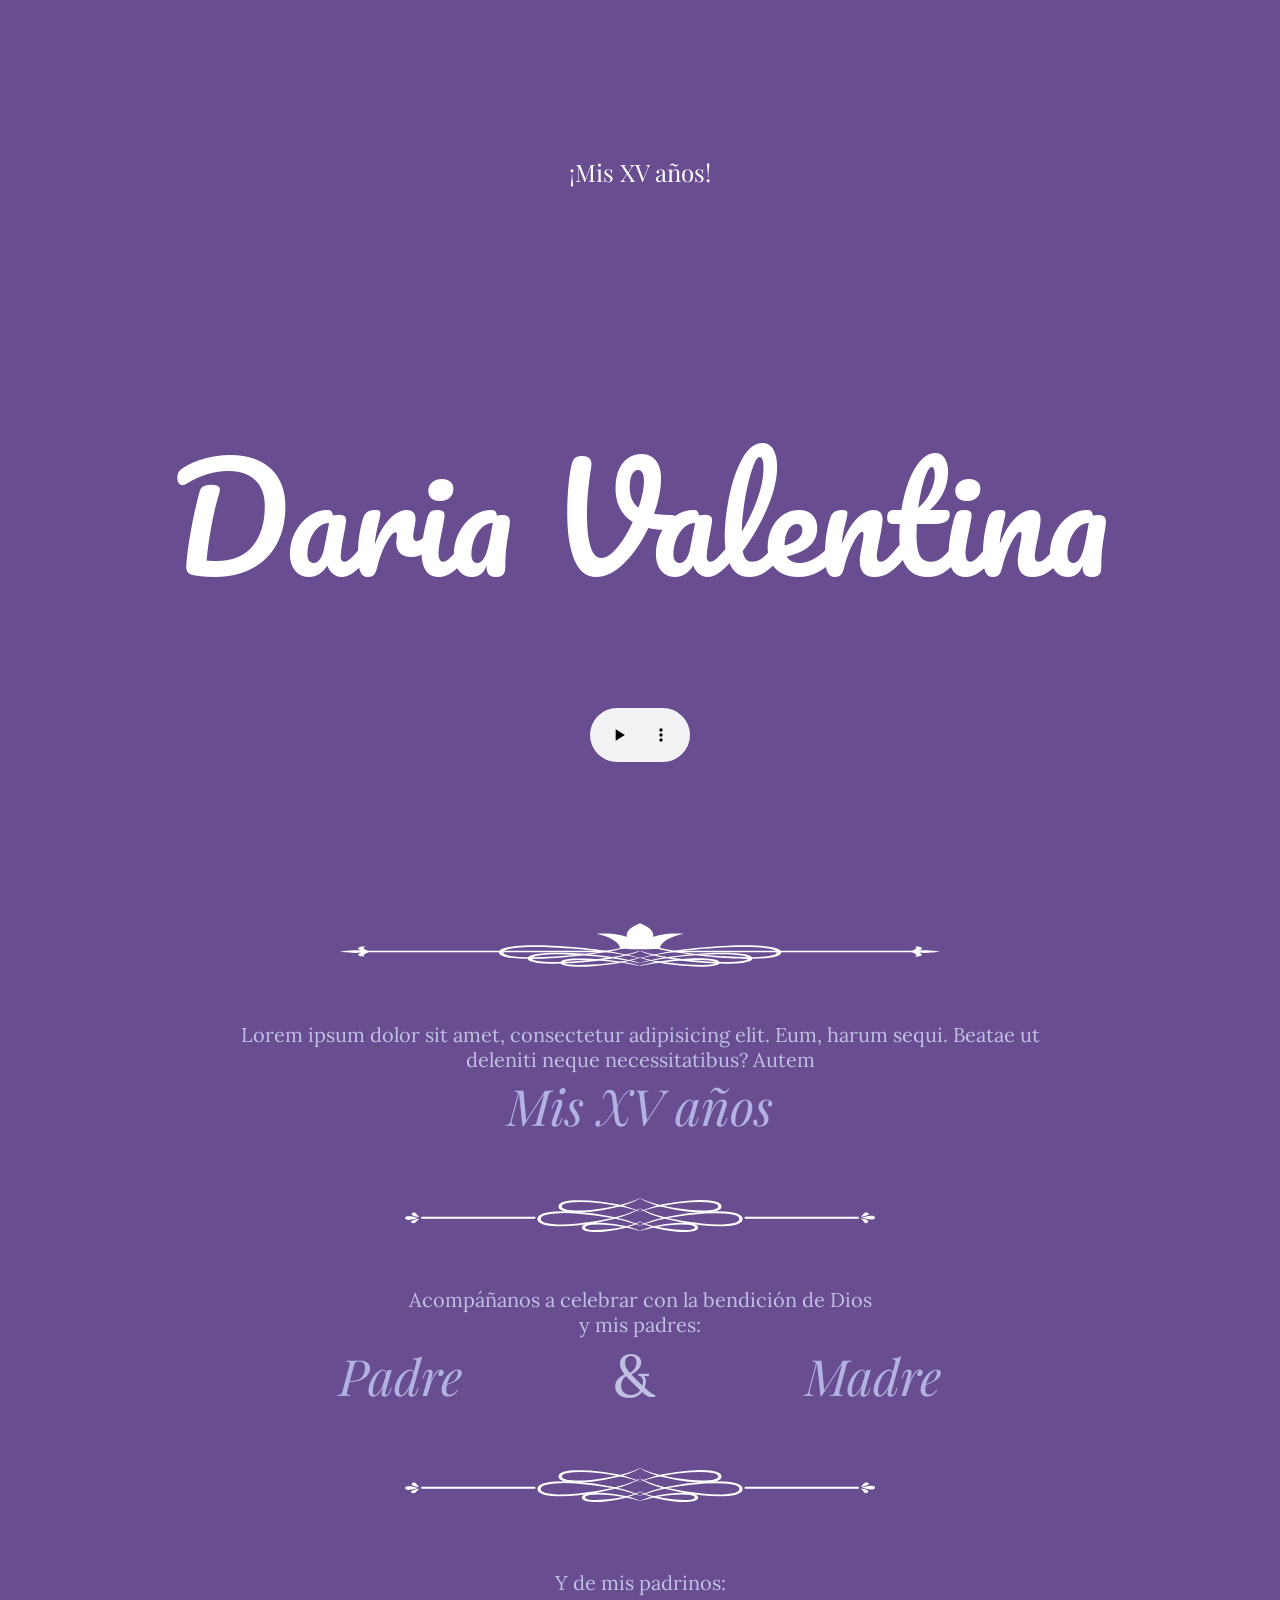
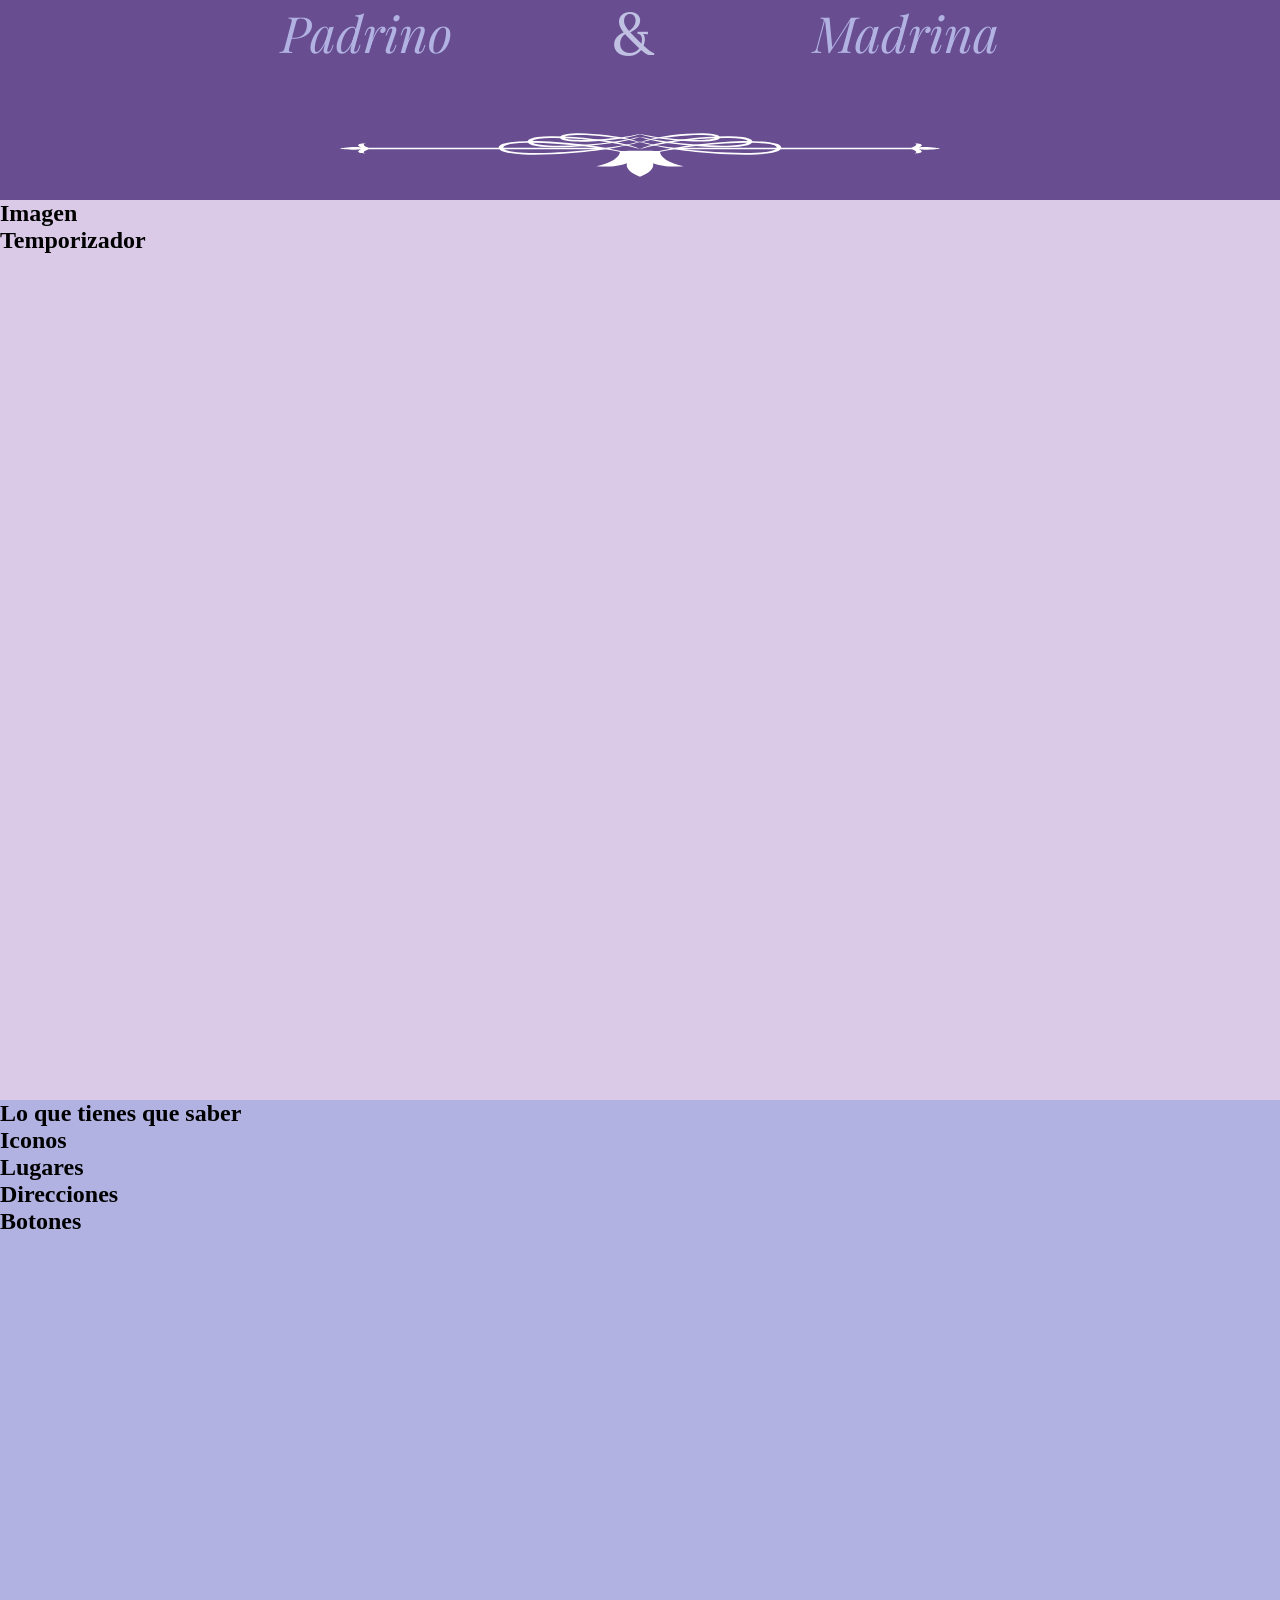
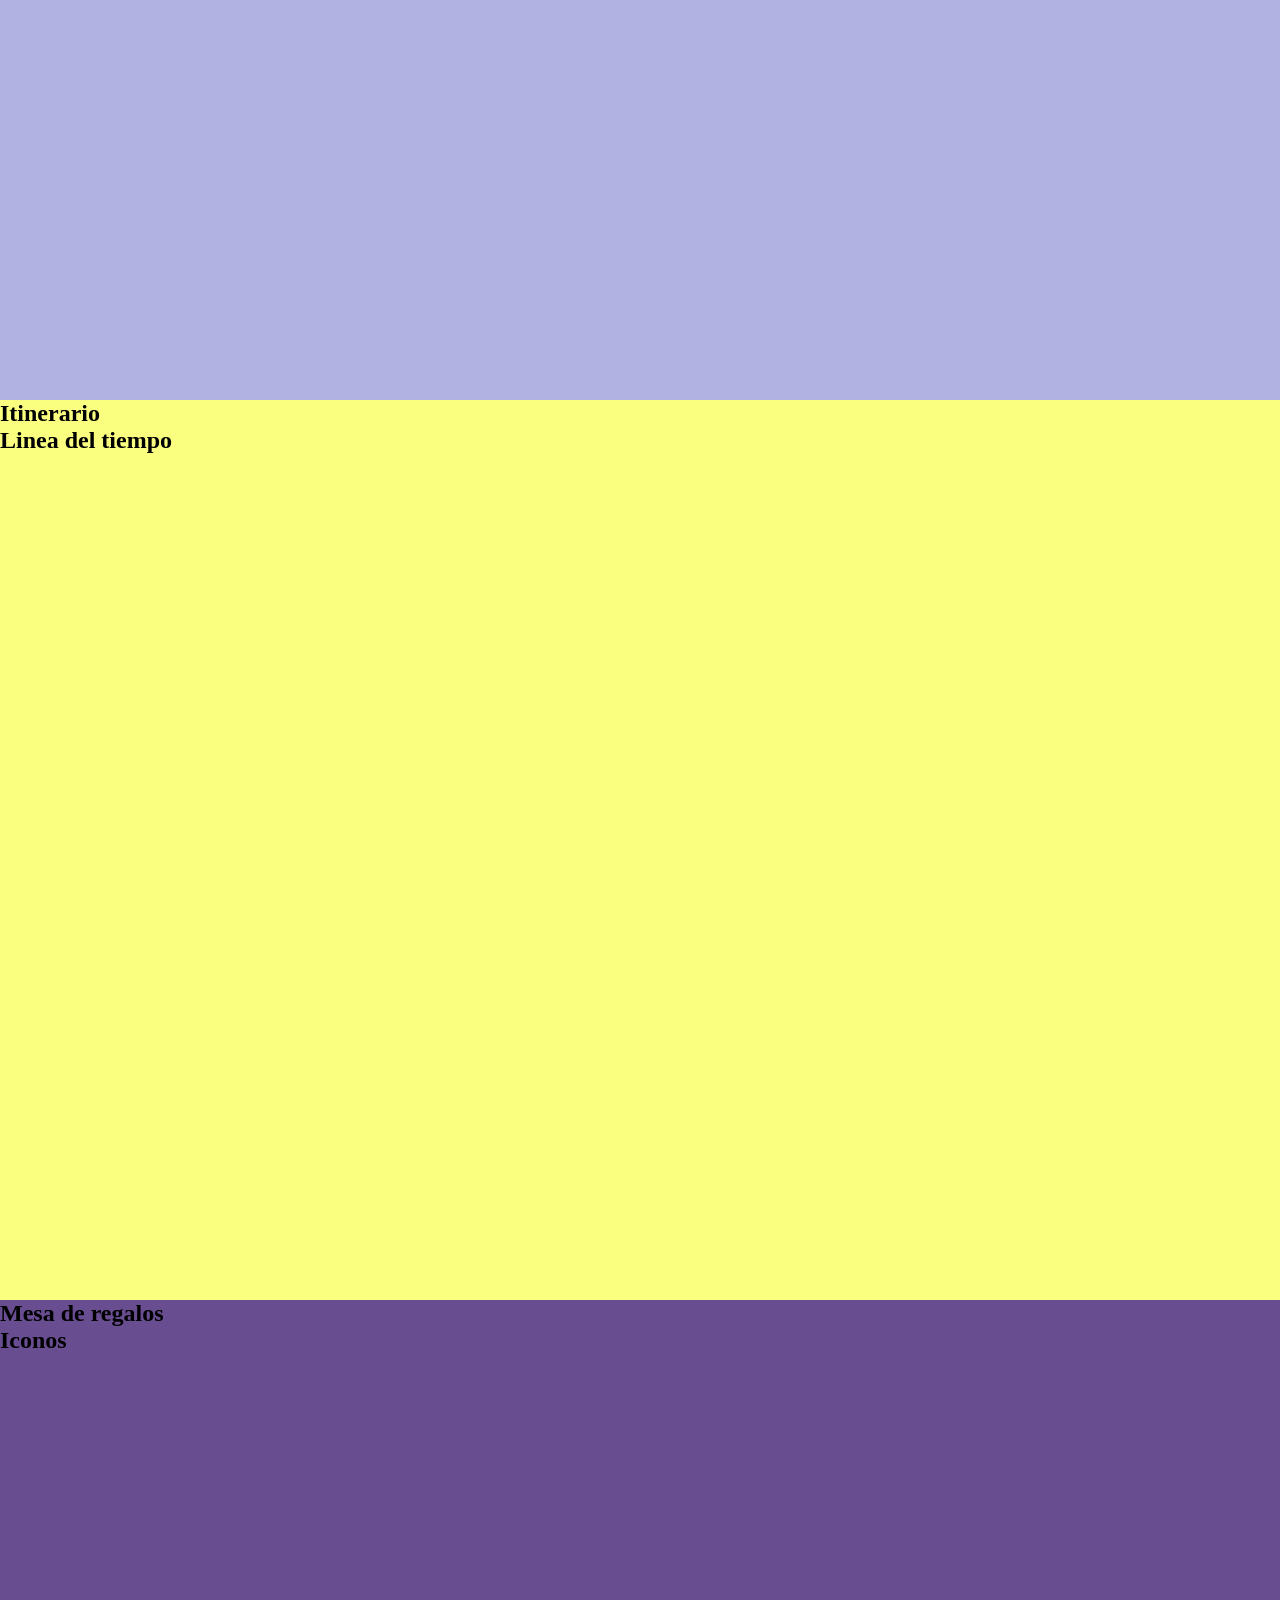
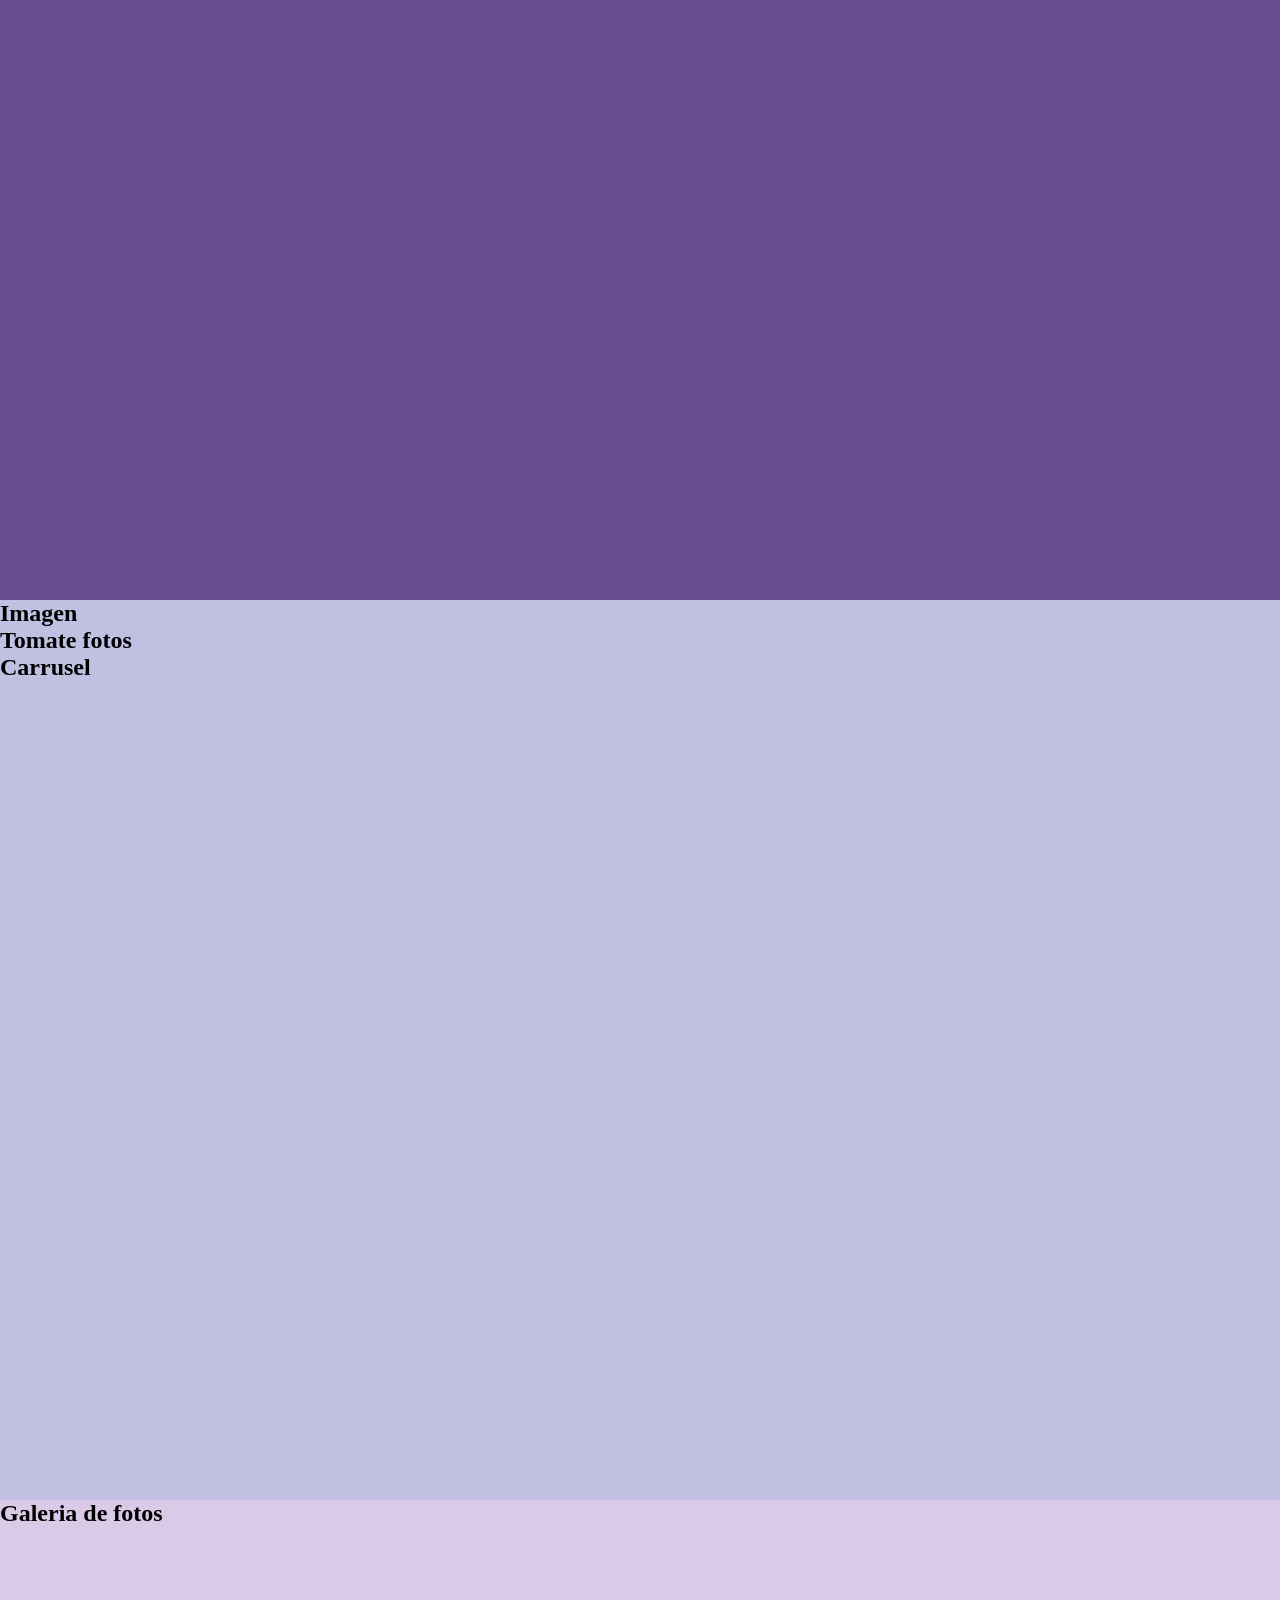
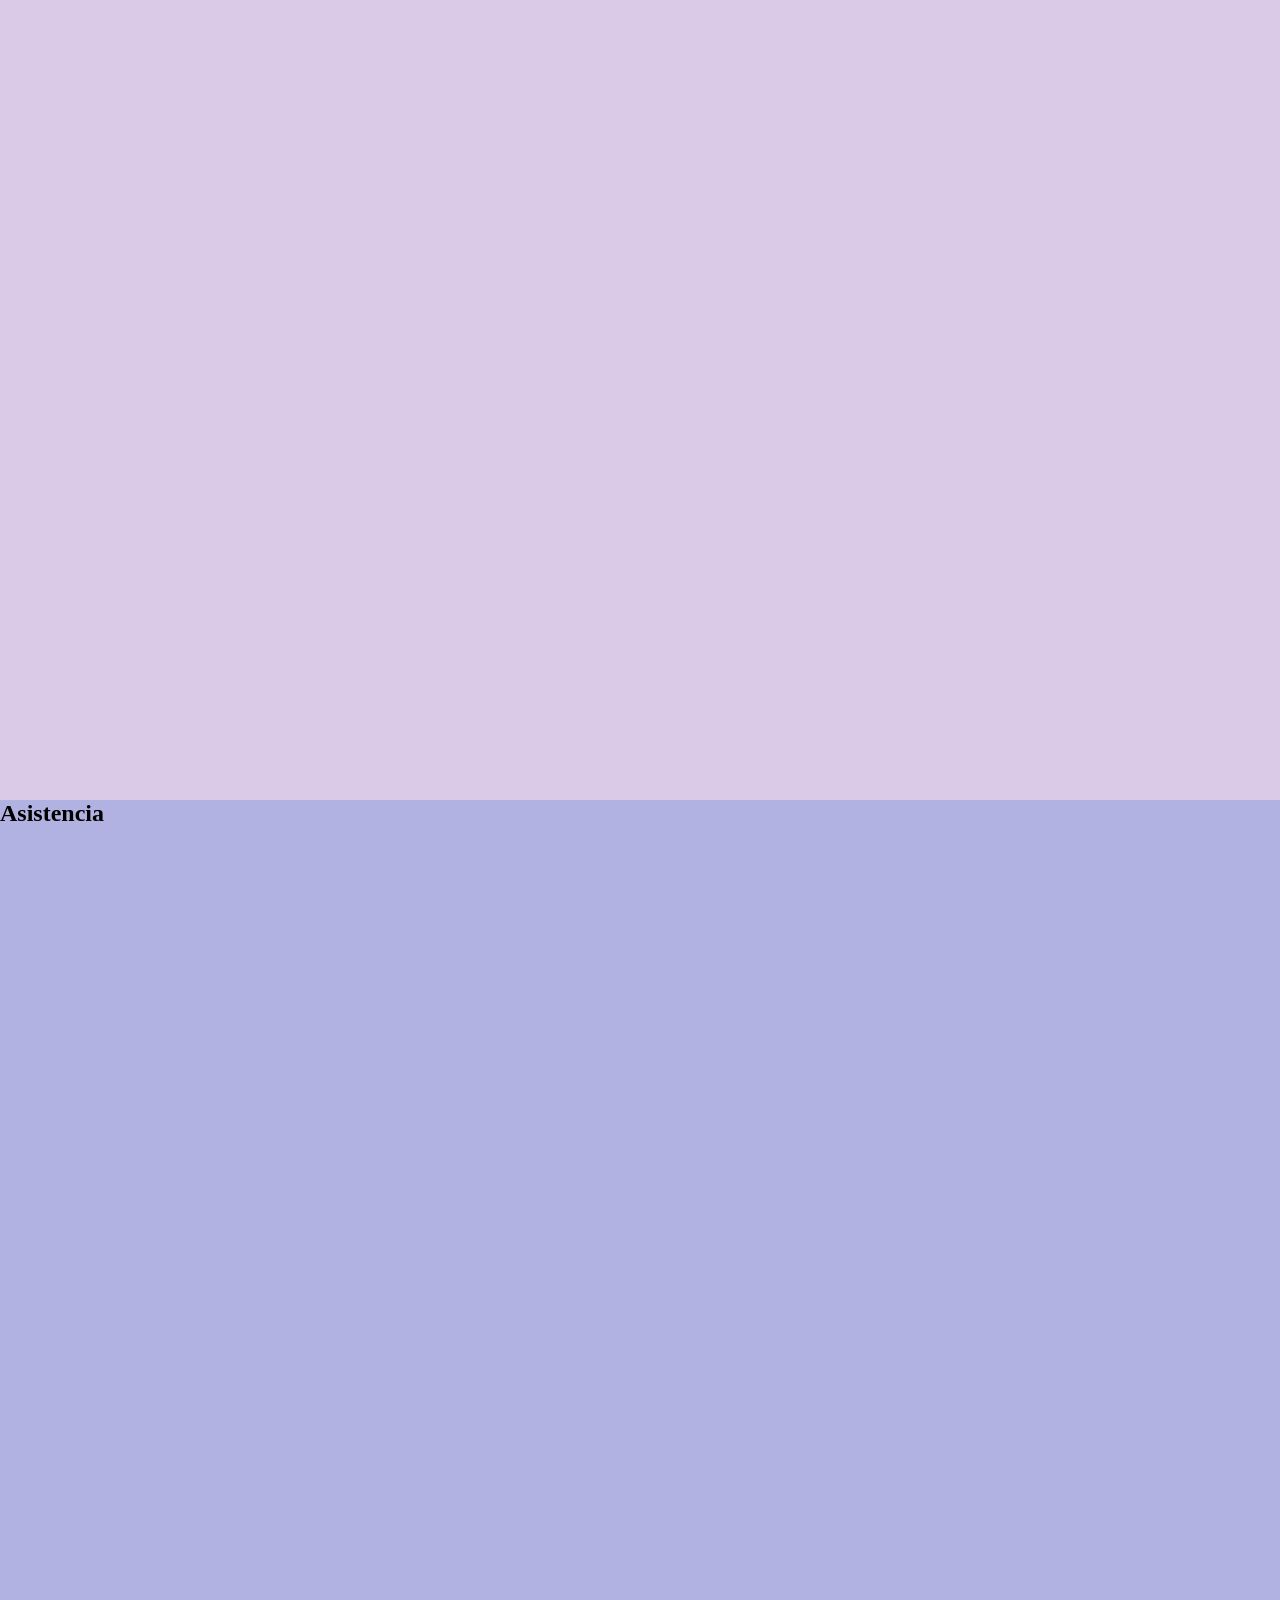
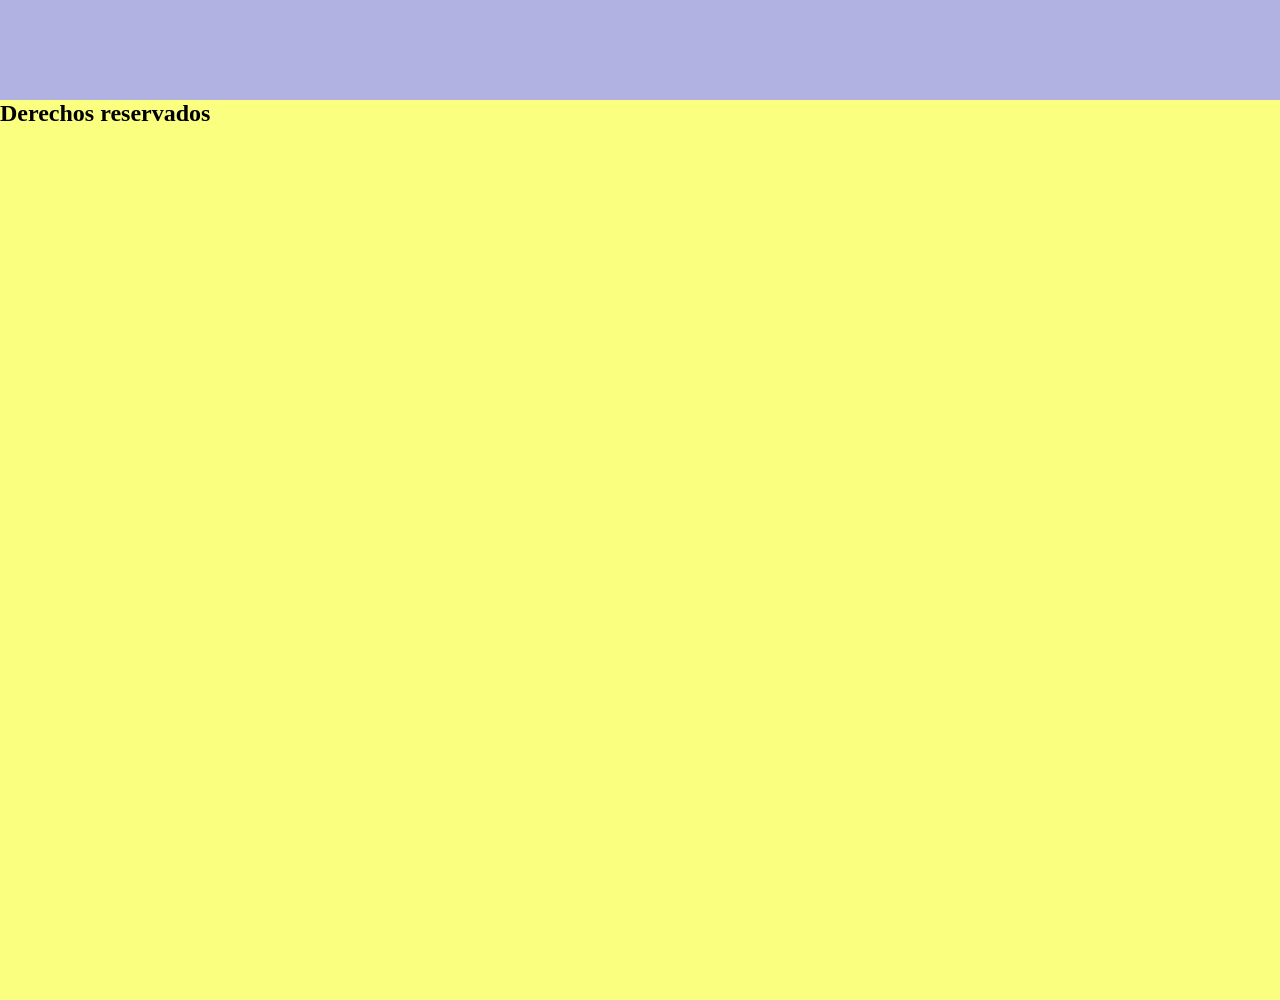
==== index.html @ 8f8a5f33 "Realizacion de section 2(informacion)" ====
<!DOCTYPE html>
<html lang="es">

<head>
    <meta charset="UTF-8" />
    <meta name="viewport" content="width=device-width, initial-scale=1.0" />
    <title>Invitacion</title>
    <link rel="stylesheet" href="css/style.css" />
    
    <script src="scripts/script.js"></script>
</head>

<body>
    <div class="sections-container">
        <section id="carrusel">
            <div class="carrusel position"></div>
            <div class="carrusel-header">
                <h1>¡Mis XV años!</h1>
            </div>
            <div class="carrusel-title">
                <h1>Daria Valentina</h1>
            </div>
            <div class="audio-container">
                <audio autoplay controls id="audio">
                    <source src="resources/i-aint-worried.mp3" type="audio/mpeg" />
                    Your browser does not support the audio element.
                </audio>
            </div>
        </section>
        <section id="info">
            <div class="info-container">
                <div class="vineta-sup">
                    <img src="img/vineta-1.svg" alt="">
                </div>
                <div class="info-header">
                    <div>
                        <p id="info-header-1">Lorem ipsum dolor sit amet, consectetur adipisicing elit. Eum, harum sequi. Beatae ut deleniti neque necessitatibus? Autem </p>
                    </div>
                    <div>
                        <p id="info-header-2">Mis XV años</p>
                    </div>
                </div>
                <div class="vineta-div">
                    <img src="img/vineta-2.svg" alt="">
                </div>
                <div class="info-padres">
                    <div>
                        <p id="info-padres-1">Acompáñanos a celebrar con la bendición de Dios y mis padres:</p>
                    </div>
                    <div class="info-familiares">
                        <div>
                            <p id="info-familiares-1">Padre</p>
                        </div>
                        <div>
                            <p id="info-familiares-2">&</p>
                        </div>
                        <div>
                            <p id="info-familiares-3">Madre</p>
                        </div>
                    </div>
                </div>
                <div class="vineta-div">
                    <img src="img/vineta-2.svg" alt="">
                </div>
                <div class="info-padrinos">
                    <div>
                        <p id="info-padrinos-1">Y de mis padrinos:</p>
                    </div>
                    <div class="info-familiares">
                        <div>
                            <p id="info-familiares-4">Padrino</p>
                        </div>
                        <div>
                            <p id="info-familiares-5">&</p>
                        </div>
                        <div>
                            <p id="info-familiares-6">Madrina</p>
                        </div>
                    </div>
                </div>
                <div class="vineta-inf">
                    <img src="img/vineta-1.svg" alt="">
                </div>
            </div>
        </section>
        <section id="crono">
            <div>
                <h1>Imagen</h1>
            </div>
            <div>
                <h1>Temporizador</h1>
            </div>
        </section>
        <section id="detalles">
            <div>
                <h1>Lo que tienes que saber</h1>
            </div>
            <div>
                <h1>Iconos</h1>
            </div>
            <div>
                <h1>Lugares</h1>
            </div>
            <div>
                <h1>Direcciones</h1>
            </div>
            <div>
                <h1>Botones</h1>
            </div>
        </section>
        <section id="itinerario">
            <div>
                <h1>Itinerario</h1>
            </div>
            <div>
                <h1>Linea del tiempo</h1>
            </div>
        </section>
        <section id="regalos">
            <div>
                <h1>Mesa de regalos</h1>
            </div>
            <div>
                <h1>Iconos</h1>
            </div>
        </section>
        <section id="hashtag">
            <div>
                <h1>Imagen</h1>
            </div>
            <div>
                <h1>Tomate fotos</h1>
            </div>
            <div>
                <h1>Carrusel</h1>
            </div>
        </section>
        <section id="galeria">
            <h1>Galeria de fotos</h1>
        </section>
        <section id="asistencia">
            <h1>Asistencia</h1>
        </section>
        <section id="copyright">
            <h1>Derechos reservados</h1>
        </section>
    </div>
</body>

</html>
---- css/style.css ----
@import url('https://fonts.googleapis.com/css2?family=Playfair+Display:ital,wght@0,400..900;1,400..900&display=swap');
@import url('https://fonts.googleapis.com/css2?family=Lobster&family=Pacifico&family=Playfair+Display:ital,wght@0,400..900;1,400..900&display=swap');
@import url('https://fonts.googleapis.com/css2?family=Lobster&family=Lora:ital,wght@0,400..700;1,400..700&family=Pacifico&family=Playfair+Display:ital,wght@0,400..900;1,400..900&display=swap');
* {
    margin: 0;
    padding: 0;
    box-sizing: border-box;
    /* Esto asegura que el tamaño total de un elemento incluya el relleno y el borde */
}

/*SECTION GENERAL */
section {
    max-height: 100vh;
    height: 100vh;
    display: flex;
    flex-direction: column;
    max-width: 100vw;
}

/* SECTION INDEPENDIENTES */
#carrusel {
    background-color: #684d91;
}

#info {
    background-color: #684d91;
}

#crono {
    background-color: #dacae8;
}

#detalles {
    background-color: #b1b2e2;
}

#itinerario {
    background-color: #faff7f;
}

#regalos {
    background-color: #684d91;
}

#hashtag {
    background-color: #c0c0e2;
}

#galeria {
    background-color: #dacae8;
}

#asistencia {
    background-color: #b1b2e2;
}

#copyright {
    background-color: #faff7f;
}

/* .carrusel{
    width: auto;
    height: auto;
    overflow: hidden;
    display: flex;
    justify-content:
    align-items:
    position: relative;
}

.carrusel .imagen-carrusel{
    width: 100%;
    height: auto;
    object-fit: contain;
    position: absolute;
    top: 0;
    left: 0;
    opacity: 0;
    transition: opacity 0.5s, transform 0.5s;
    transform: scale(0.9);
}

.carrusel .imagen-carrusel.activa {
    opacity: 1;
    transform: scale(1);
    z-index: 1;
} */

.position {
    position: absolute;
    top: 0;
    left: 0;
}

.carrusel {
    /* background-image: url(../img/carrusel-1.jpg); */
    background-size: cover;
    background-repeat: no-repeat;
    background-position: center;
    height: 100%;
    width: 100%;
    animation: animate 20s infinite;
}

@keyframes animate {
    0%, 20%{
        background-image: url(../img/carrusel-1.jpg);
        background-size: cover;
    }
    25%, 45%{
        background-image: url(../img/carrusel-1.jpg), url(../img/carrusel-3.jpg);
        background-size: cover;
    }
    50%, 70%{
        background-image: url(../img/carrusel-3.jpg), url(../img/carrusel-2.jpg);
        background-size: cover;
    }
    75%, 95%{
        background-image: url(../img/carrusel-2.jpg), url(../img/carrusel-1.jpg);
        background-size: cover;
    }
    100%{
        background-image: url(../img/carrusel-1.jpg);
        background-size: cover;
    }
}

/* PANEL DE AUDIO */
.audio-container {
    width: 100px;
    height: 20%;
    margin: 20px auto;
}

audio {
    width: 100%;
    outline: none;
}

audio::-webkit-media-controls-panel {
    display: flex;
    flex-direction: row;
    align-items: center;
    gap: 10px;
    justify-content: center;
}

audio::-webkit-media-controls-timeline,
audio::-webkit-media-controls-timeline-container,
audio::-webkit-media-controls-current-time-display,
audio::-webkit-media-controls-time-remaining-display,
audio::-webkit-media-controls-mute-button,
audio::-webkit-media-controls-volume-slider,
audio::-webkit-media-controls-volume-slider-container,
audio::-webkit-media-controls-seek-back-button,
audio::-webkit-media-controls-seek-forward-button,
audio::-webkit-media-controls-fullscreen-button,
audio::-webkit-media-controls-rewind-button,
audio::-webkit-media-controls-return-to-realtime-button,
audio::-webkit-media-controls-toggle-closed-captions-button {
    display: none !important;
}

/* Orden en el carrusel (section 1) */
.carrusel-header, .carrusel-title{
    z-index: 1;
    display: flex;
    align-items: center;
    justify-content: center;
    height: 40%;
}

.carrusel-header h1, .carrusel-title h1{
    color: white;
}

.carrusel-header h1{
    font-family: "Playfair Display", serif;
    font-weight: 400;
}

.carrusel-title h1{
    font-family: "Pacifico", cursive;
    font-weight: 400;
    font-style: normal;
    font-size: 140px;
}

.info-container{
    display: flex;
    flex-direction: column;
    align-items: center;
    justify-content: center;
    height: 100%;
}

.info-container div{
    max-width: 80%;
}

.vineta-sup, .vineta-inf, .vineta-div{
    height: 10%;
    display: flex;
    flex-direction: column;
    align-items: center;
    justify-content: center;
}
.vineta-sup img, .vineta-inf img{
    width: 600px;
    height: 100px;
}

.vineta-inf img{
    rotate: 180deg;
}

.vineta-div img{
    width: 470px;
    height: 80px;
}

.info-familiares{
    display: flex;
    flex-direction: row;
    justify-content: center;
    align-items: center;
    gap: 50%;
}

.info-header, .info-padres, .info-padrinos{
    height: 20%;
    display: flex;
    flex-direction: column;
    align-items: center;
    justify-content: center;
}

.info-header #info-header-1, .info-padres #info-padres-1, .info-padrinos #info-padrinos-1{
    font-family: "Lora", serif;
    font-optical-sizing: auto;
    font-weight: 300;
    font-style: normal;
    font-size: 20px;
    color: #c0c0e2;
    text-align: center;
}

.info-header #info-header-2, .info-familiares #info-familiares-1, .info-familiares #info-familiares-3, .info-familiares #info-familiares-4, .info-familiares #info-familiares-6{
    font-family: "Playfair Display", serif;
    font-weight: 400;
    font-size: 50px;
    font-style: italic;
    color: #b1b2e2;
    text-align: center;
}

.info-familiares #info-familiares-2, .info-familiares #info-familiares-5{
    font-family: "Lora", serif;
    font-optical-sizing: auto;
    font-weight: 400;
    font-style: normal;
    font-size: 60px;
    color: #c0c0e2;
}
/* .info-header div{
    height: 50%;
} */


@media screen and (max-width: 991px) {
    .carrusel {
        height: 100vh;
        /* La altura del carrusel será 100% del viewport en pantallas grandes */
    }

    .carrusel img {
        height: 100%;
        /* La imagen ocupa toda la altura del carrusel */
        object-fit: cover;
        /* La imagen se escala para cubrir completamente el carrusel, recortando el exceso */
    }

    .carrusel-title h1{
        font-size: 50px;
    }

    .vineta-sup img, .vineta-inf img{
        width: 300px;
        height: 50px;
    }

    .vineta-div img{
        width: 235px;
        height: 40px;
    }

    .info-header #info-header-1, .info-padres #info-padres-1, .info-padrinos #info-padrinos-1{
        font-size: 10px;
    }

    .info-header #info-header-2, .info-familiares #info-familiares-1, .info-familiares #info-familiares-3, .info-familiares #info-familiares-4, .info-familiares #info-familiares-6{
        font-size: 25px;
    }

    .info-familiares #info-familiares-2, .info-familiares #info-familiares-5{
        font-size: 30px;
    }

    .info-familiares{
        gap: 10%;
    }
}
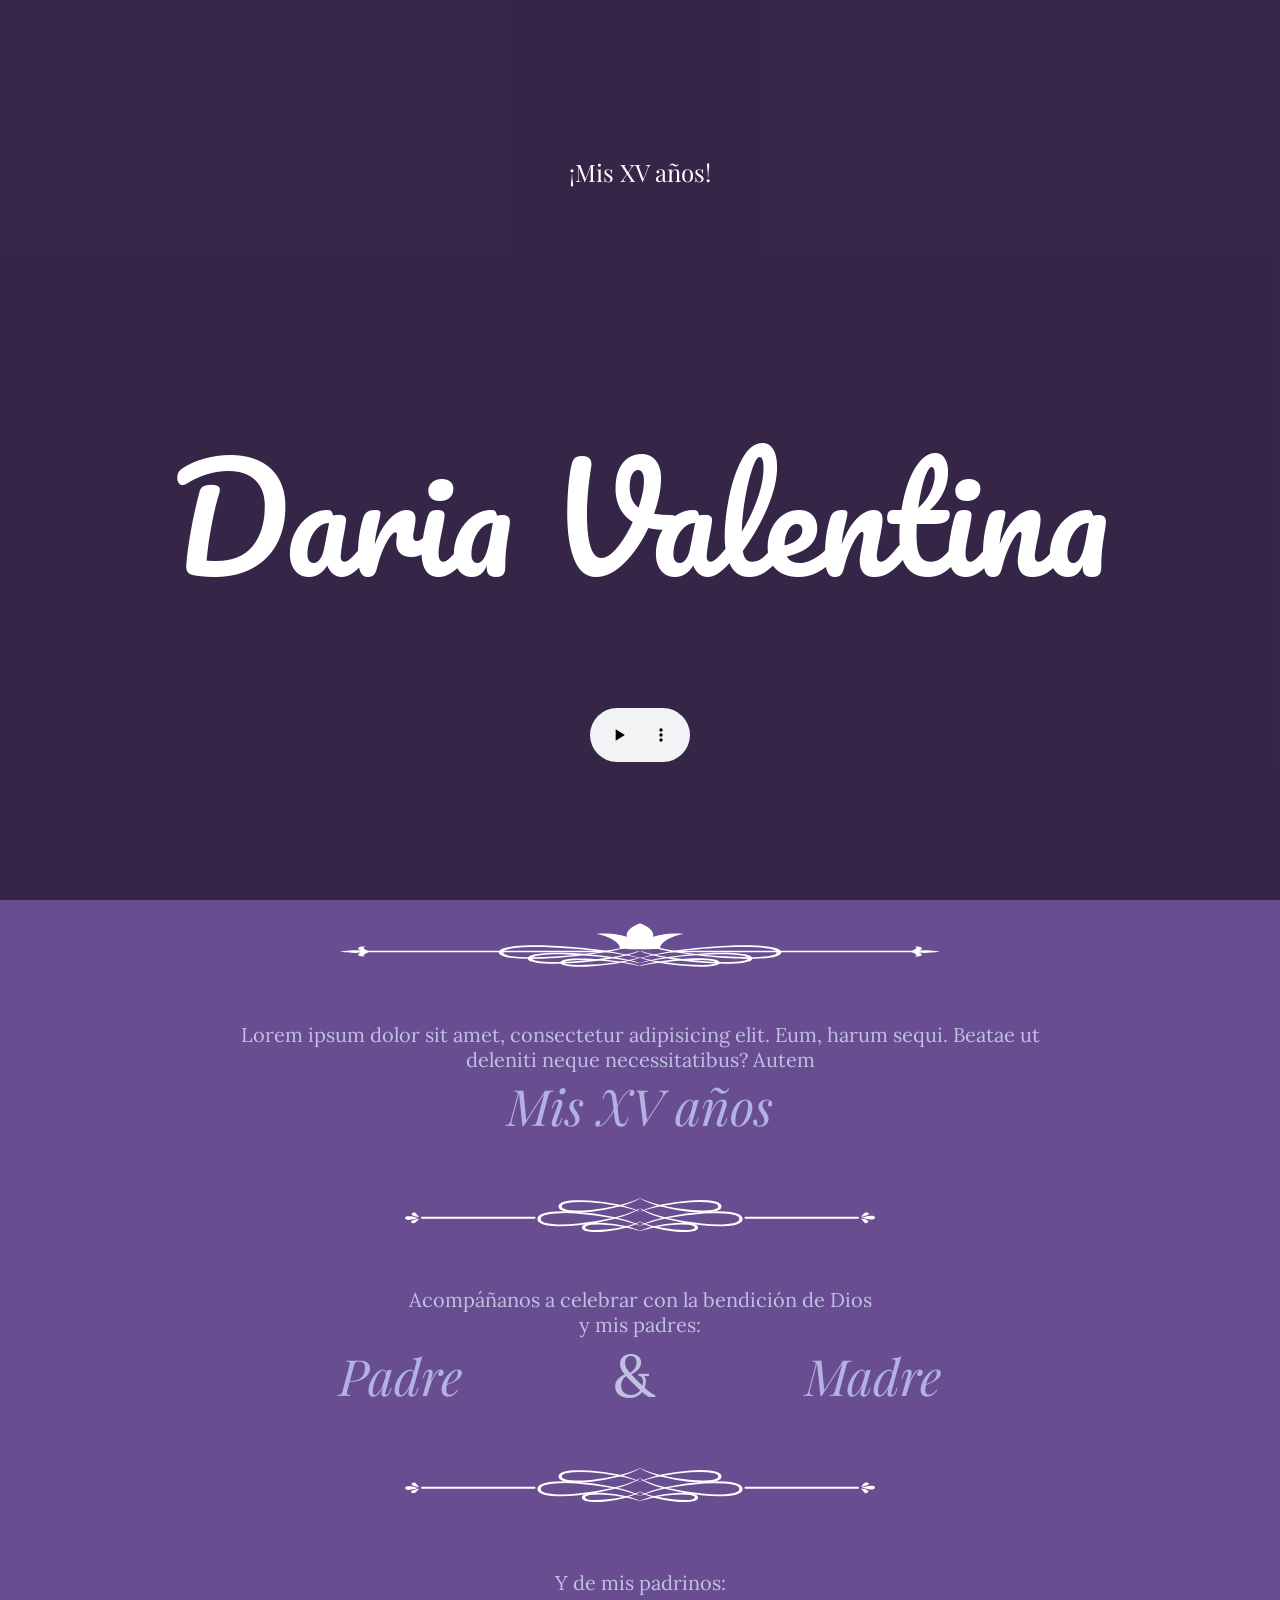
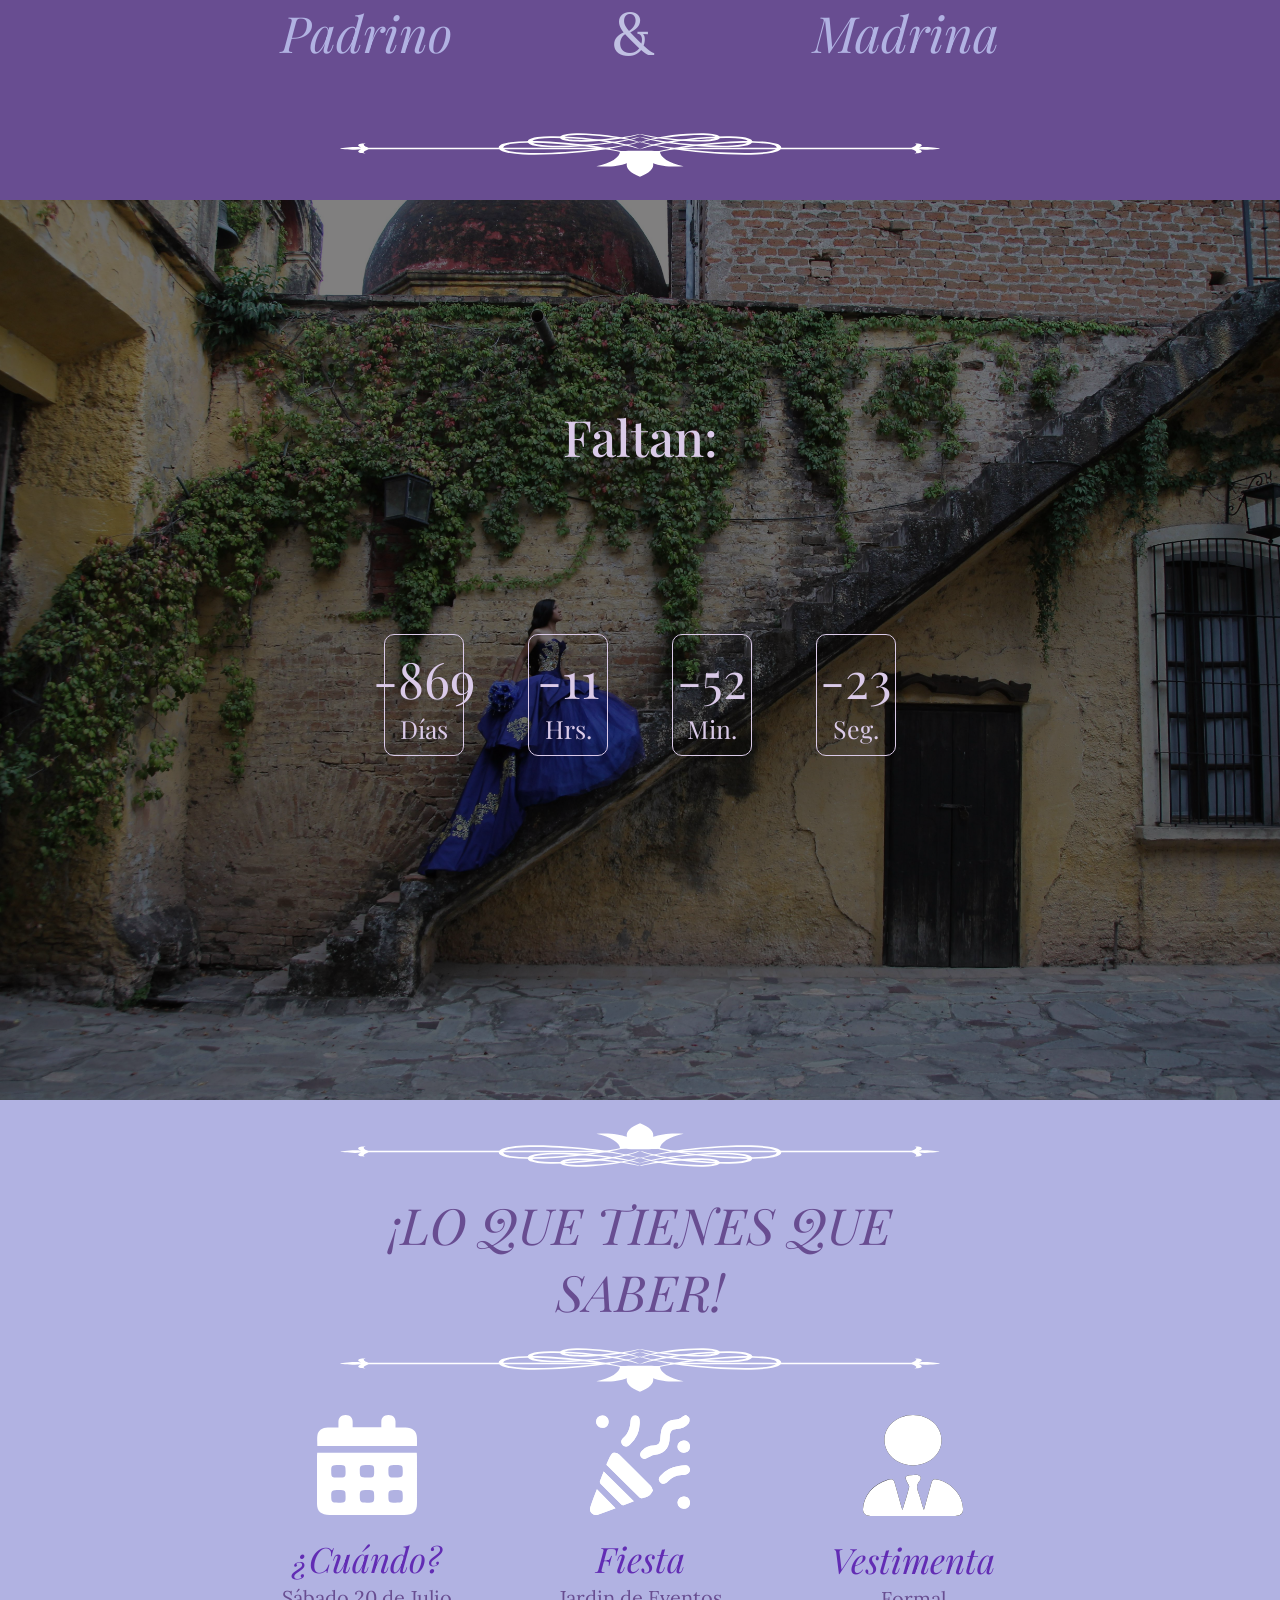
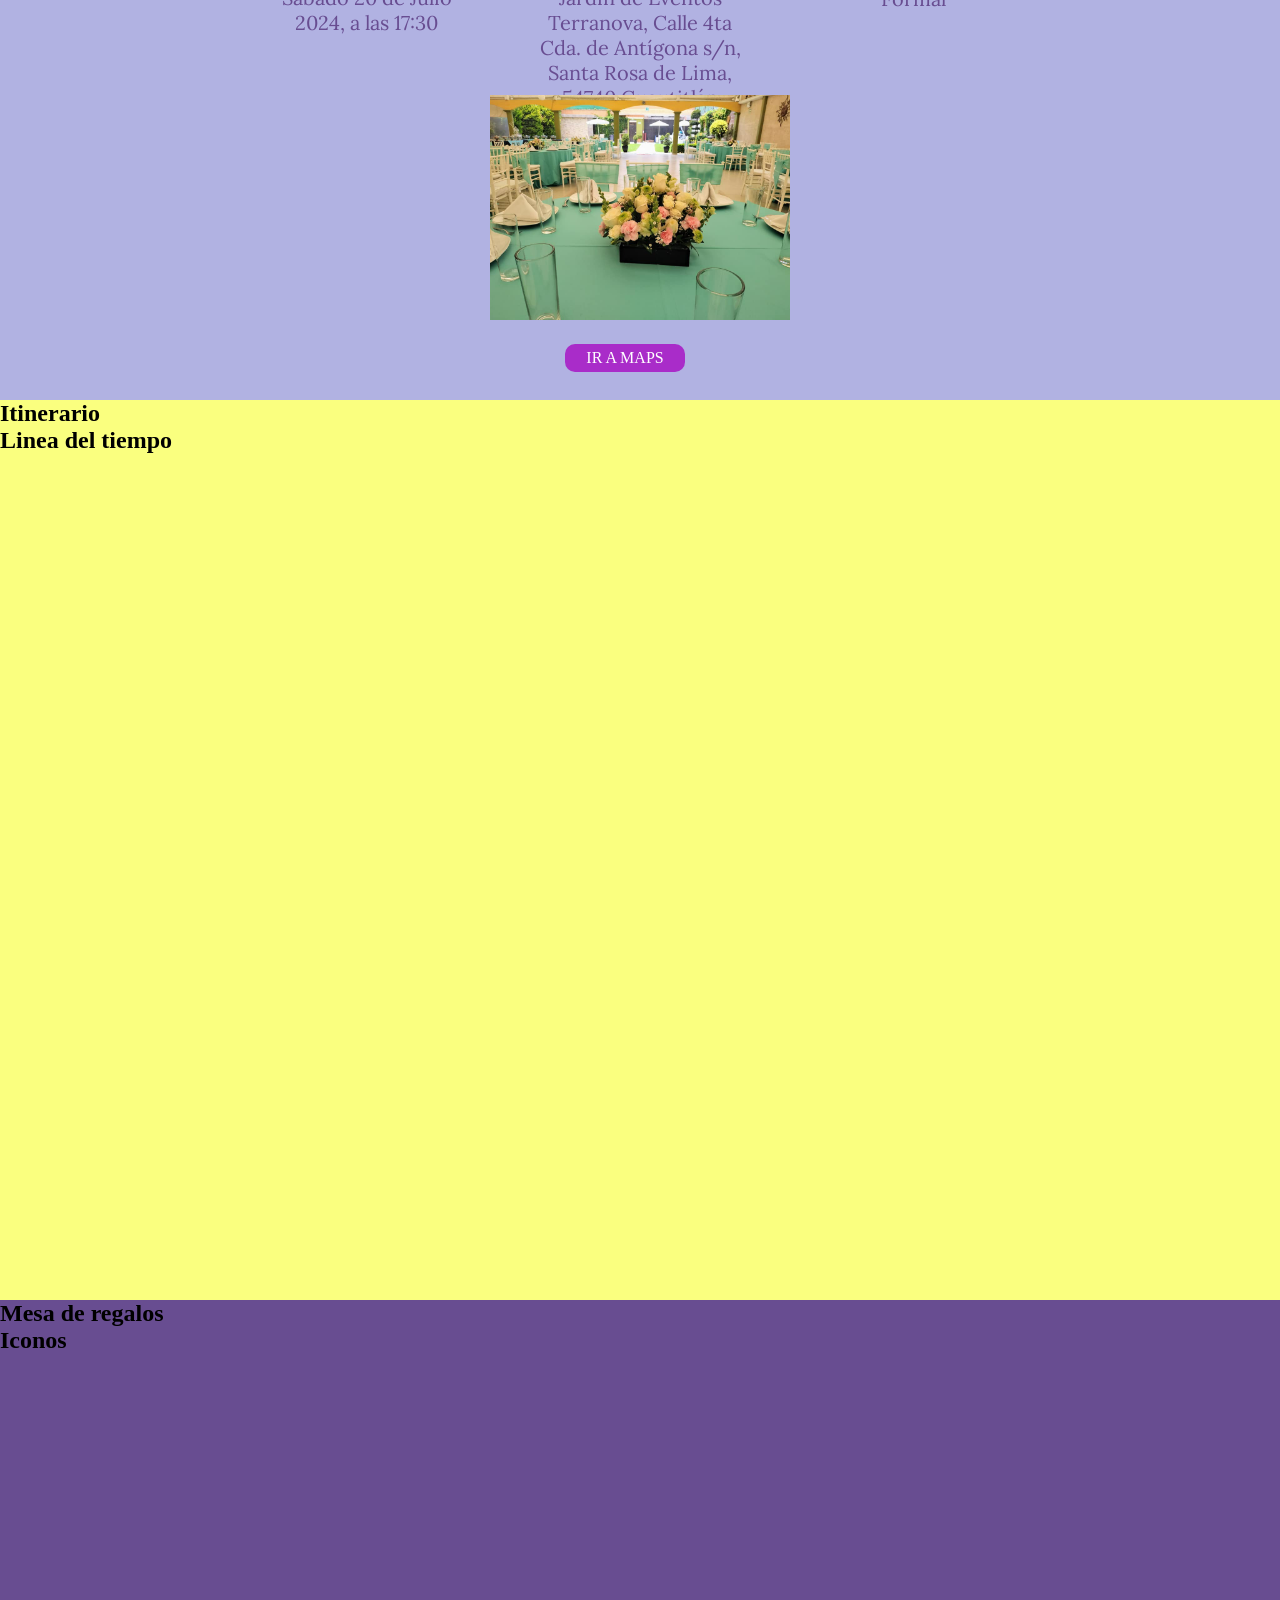
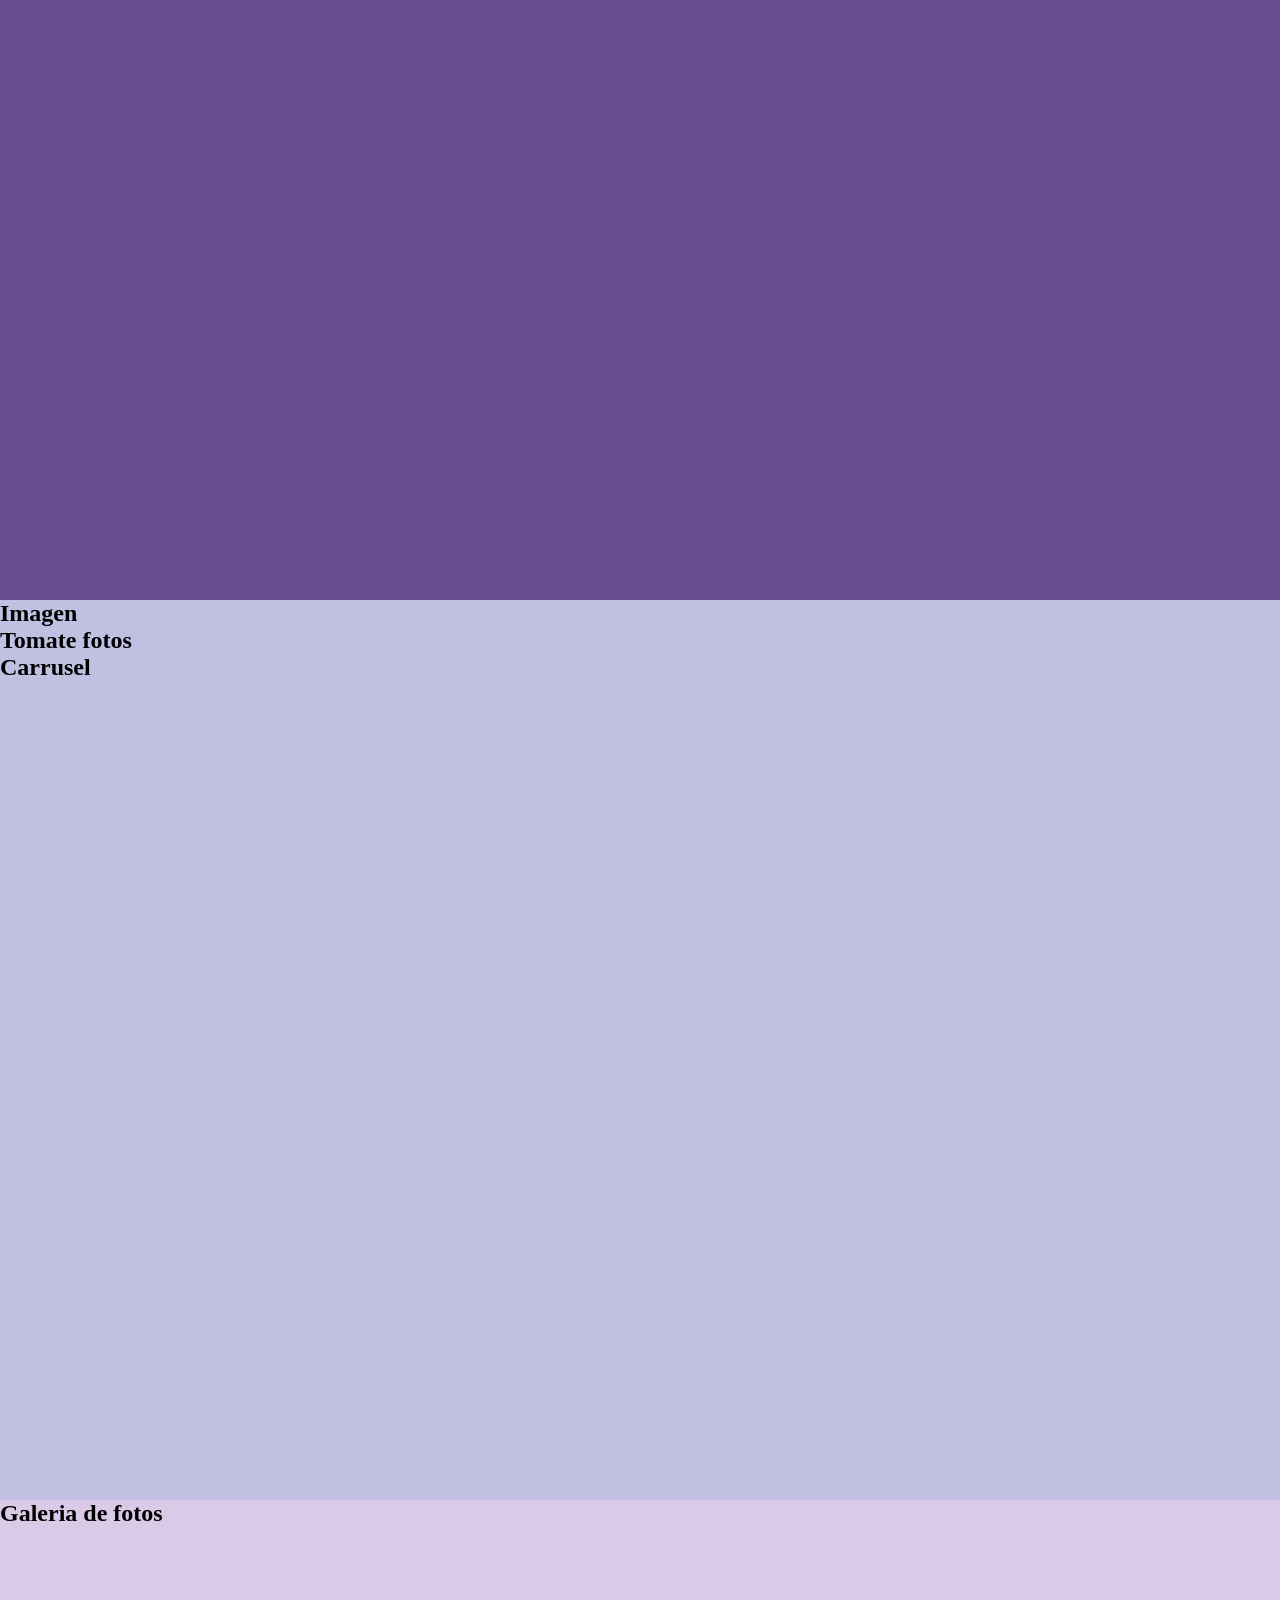
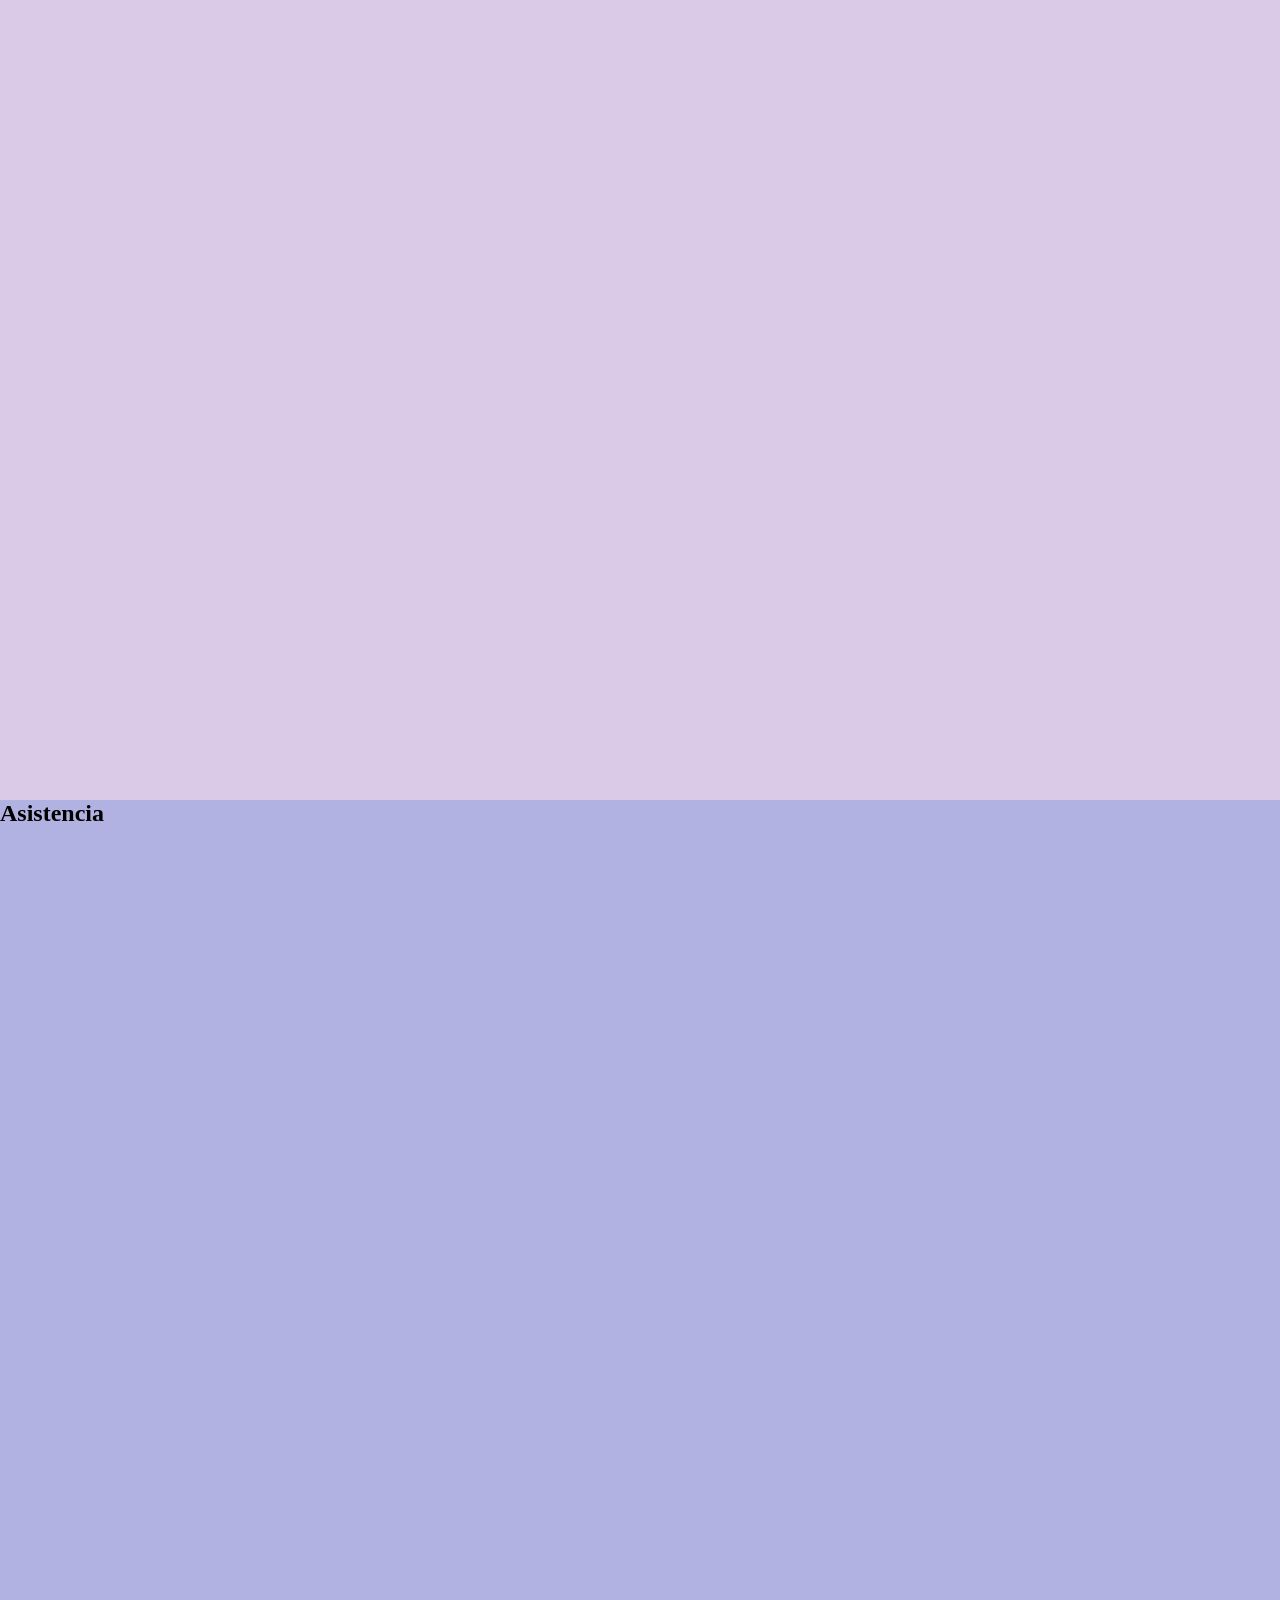
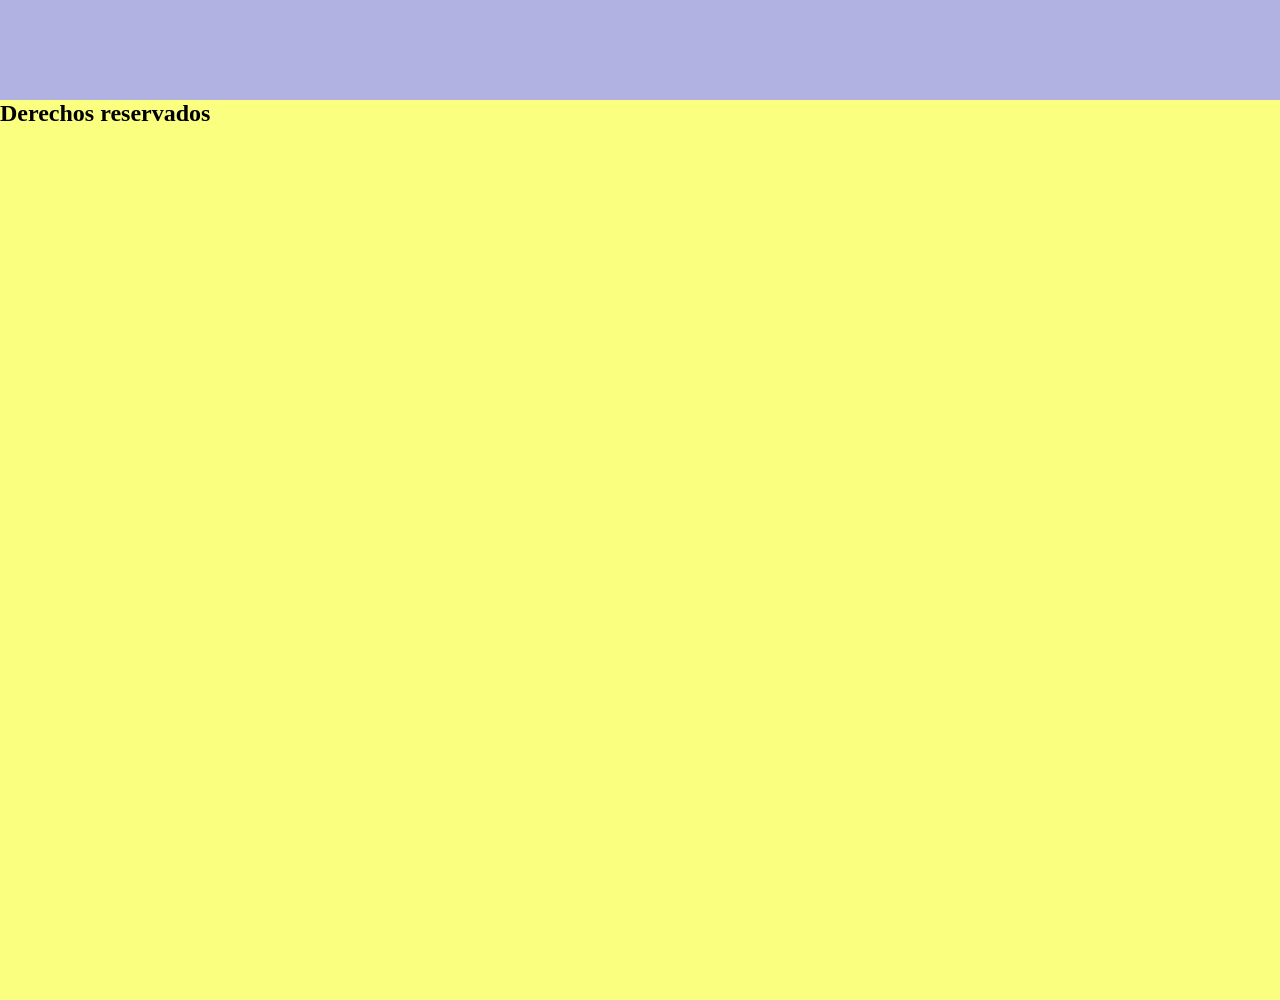
==== commit c1341545: "Agregue section 3 y 4" ====
--- a/index.html
+++ b/index.html
@@ -6,7 +6,7 @@
     <meta name="viewport" content="width=device-width, initial-scale=1.0" />
     <title>Invitacion</title>
     <link rel="stylesheet" href="css/style.css" />
-    
+    <link rel="stylesheet" href="https://cdnjs.cloudflare.com/ajax/libs/font-awesome/6.5.2/css/all.min.css" integrity="sha512-SnH5WK+bZxgPHs44uWIX+LLJAJ9/2PkPKZ5QiAj6Ta86w+fsb2TkcmfRyVX3pBnMFcV7oQPJkl9QevSCWr3W6A==" crossorigin="anonymous" referrerpolicy="no-referrer" />
     <script src="scripts/script.js"></script>
 </head>
 
@@ -21,7 +21,7 @@
                 <h1>Daria Valentina</h1>
             </div>
             <div class="audio-container">
-                <audio autoplay controls id="audio">
+                <audio  controls id="audio"> <!-- Agregar autoplay-->
                     <source src="resources/i-aint-worried.mp3" type="audio/mpeg" />
                     Your browser does not support the audio element.
                 </audio>
@@ -84,28 +84,83 @@
             </div>
         </section>
         <section id="crono">
-            <div>
-                <h1>Imagen</h1>
-            </div>
-            <div>
-                <h1>Temporizador</h1>
+            <div class="crono"></div>
+            <div class="crono-title">
+                <h1>Faltan:</h1>
+            </div>
+            <div class="crono-countdown">
+                <div class="box" >
+                    <p class="box-num" id="dia"></p>
+                    <p class="box-let">Días</p>
+                </div>
+                <div class="box">
+                    <p class="box-num" id="hor"></p>
+                    <p class="box-let">Hrs.</p>
+                </div>
+                <div class="box">
+                    <p class="box-num" id="min"></p>
+                    <p class="box-let">Min.</p>
+                </div>
+                <div class="box">
+                    <p class="box-num" id="seg"></p>
+                    <p class="box-let">Seg.</p>
+                </div>
             </div>
         </section>
         <section id="detalles">
-            <div>
-                <h1>Lo que tienes que saber</h1>
-            </div>
-            <div>
-                <h1>Iconos</h1>
-            </div>
-            <div>
-                <h1>Lugares</h1>
-            </div>
-            <div>
-                <h1>Direcciones</h1>
-            </div>
-            <div>
-                <h1>Botones</h1>
+            <div class="detalles-container">
+                <div class="vineta-sup">
+                    <img src="img/vineta-1.svg" alt="">
+                </div>
+                <div class="detalles-header">
+                    <div>
+                        <p id="detalles-header-1">¡LO QUE TIENES QUE SABER!</p>
+                    </div>
+                </div>
+                <div class="vineta-inf">
+                    <img src="img/vineta-1.svg" alt="">
+                </div>
+                <div class="detalles-detalles">
+                    <div class="detalles-iconos">
+                        <div class="detalles-icono-1">
+                            <img src="img/ico-1.svg" alt="">
+                            <div class="detalles-title">
+                                <p>¿Cuándo?</p>
+                            </div>
+                            <div class="detalles-body">
+                                <p>Sábado 20 de Julio 2024, a las 17:30</p>
+                            </div>
+                        </div>
+                        <div class="detalles-icono-2">
+                            <img src="img/ico-2.svg" alt="">
+                            <div class="detalles-title">
+                                <p>Fiesta</p>
+                            </div>
+                            <div class="detalles-body">
+                                <p>Jardin de Eventos Terranova, Calle 4ta Cda. de Antígona s/n, Santa Rosa de Lima, 54740 Cuautitlán Izcalli, Méx.</p>
+                            </div>
+                        </div>
+                        <div class="detalles-icono-3">
+                            <img src="img/ico-3.svg" alt="">
+                            <div class="detalles-title">
+                                <p>Vestimenta</p>
+                            </div>
+                            <div class="detalles-body">
+                                <p>Formal</p>
+                            </div>
+                        </div>
+                    </div>
+                    <div class="detalles-img">
+                        <img src="img/detalles-1.jpg" alt="">
+                    </div>
+                    <div class="detalles-button">
+                        <a href="https://maps.app.goo.gl/JMSMuzo8Wv8M2fudA">
+                            <div id="button-salon">
+                                <p>IR A MAPS</p>
+                            </div>
+                        </a>
+                    </div>
+                </div>
             </div>
         </section>
         <section id="itinerario">
--- a/css/style.css
+++ b/css/style.css
@@ -27,7 +27,21 @@
 }
 
 #crono {
-    background-color: #dacae8;
+    background-image: url(../img/crono-1.jpg);
+    background-size: cover;
+    background-repeat: no-repeat;
+    background-position: center;
+    position: relative;
+}
+
+#crono::after{
+    content: "";
+    position: absolute;
+    top: 0;
+    left: 0;
+    width: 100%;
+    height: 100%;
+    background-color: rgba(2, 1, 1, 0.5);
 }
 
 #detalles {
@@ -102,6 +116,15 @@
     animation: animate 20s infinite;
 }
 
+.carrusel::after{
+    content: "";
+    position: absolute;
+    top: 0;
+    left: 0;
+    width: 100%;
+    height: 100%;
+    background-color: rgba(2, 1, 1, 0.5);
+}
 @keyframes animate {
     0%, 20%{
         background-image: url(../img/carrusel-1.jpg);
@@ -186,7 +209,7 @@
     font-size: 140px;
 }
 
-.info-container{
+.info-container, .detalles-container{
     display: flex;
     flex-direction: column;
     align-items: center;
@@ -194,7 +217,7 @@
     height: 100%;
 }
 
-.info-container div{
+.info-container div, .detalles-container div{
     max-width: 80%;
 }
 
@@ -266,6 +289,157 @@
     height: 50%;
 } */
 
+/* Contrareloj */
+/* .crono {
+    background-image: url(../img/crono-1.jpg);
+    background-size: cover;
+    background-repeat: no-repeat;
+    background-position: center;
+    height: 100%;
+    width: 100%;
+    display: flex;
+    z-index: 1;
+} */
+
+.crono-title, .crono-countdown{
+    z-index: 2;
+    display: flex;
+    align-items: center;
+    justify-content: center;
+    color: #dacae8;
+}
+
+.crono-title{
+    height: 30%;
+    align-items: end;
+}
+
+.crono-title h1{
+    font-family: "Playfair Display", serif;
+    font-weight: 500;
+    font-size: 50px;
+    text-align: center;
+}
+
+.crono-countdown{
+    flex-direction: row;
+    height: 50%;
+    gap: 5%;
+}
+
+.box{
+    display: flex;
+    flex-direction: column;
+    align-items: center;
+    justify-content: center;
+    border: 1px solid #dacae8;
+    border-radius: 10px;
+    padding: 10px;
+    width: 80px;
+}
+
+.box-num, .box-let{
+    font-family: "Playfair Display", serif;
+    font-weight: 400;
+    font-size: 50px;
+    text-align: center;
+}
+
+.box-let{
+    font-size: 25px;
+}
+
+/* Detalles de la fiesta */
+.detalles-header{
+    height: 15%;
+    justify-content: center;
+}
+.detalles-header, .detalles-detalles{
+    display: flex;
+    align-items: center;
+    
+}
+.detalles-header p{
+    font-family: "Playfair Display", serif;
+    font-optical-sizing: auto;
+    font-weight: 400;
+    font-size: 50px;
+    font-style: italic;
+    color: #684d91;
+    text-align: center;
+}
+
+.detalles-detalles{
+    height: 65%;
+    flex-direction: column;
+}
+.detalles-iconos{
+    display: flex;
+    flex-direction: row;
+    height: 280px;
+}
+.detalles-icono-1, .detalles-icono-2, .detalles-icono-3{
+    display: flex;
+    flex-direction: column;
+    align-items: center;
+    justify-content: center;
+    text-align: center;
+    width: 430px;
+    height: 200px;
+}
+.detalles-icono-1 img, .detalles-icono-2 img, .detalles-icono-3 img{
+    width: 100px;
+}
+.detalles-title{
+    font-family: "Playfair Display", serif;
+    font-optical-sizing: auto;
+    font-weight: 400;
+    font-size: 35px;
+    font-style: italic;
+    color: #622cb4
+}
+.detalles-title, .detalles-body{
+    height: 25%;
+    padding-top: 20px;
+}
+.detalles-body{
+    font-family: "Lora", serif;
+    font-optical-sizing: auto;
+    font-weight: 400;
+    font-style: normal;
+    font-size: 20px;
+    color: #684d91;
+}
+.detalles-img img{
+    max-width: 300px;
+}
+
+.detalles-button{
+    padding-top: 20px;
+    display: flex;
+    align-items: center;
+    justify-content: center;
+}
+.detalles-button div{
+    padding: 5px;
+    width: 150px;
+    background-color: rgb(169, 44, 201);
+    color: white;
+    border-radius: 10px;
+    text-align: center;
+    transition: transform 0.3s ease; /* Agrega una transición suave */
+}
+.detalles-button div:hover{
+    cursor: pointer;
+    background-color: rgb(139, 16, 161); /* Cambia el color de fondo */
+    color: white; /* Cambia el color del texto */
+    box-shadow: 0px 0px 5px rgba(0, 0, 0, 0.5); /* Agrega una sombra */
+    font-size: 16px; /* Cambia el tamaño del texto */
+    transform: scale(1.1); /* Escala el botón al 110% */
+}
+.detalles-button a{
+    text-decoration: none;
+}
 
 @media screen and (max-width: 991px) {
     .carrusel {
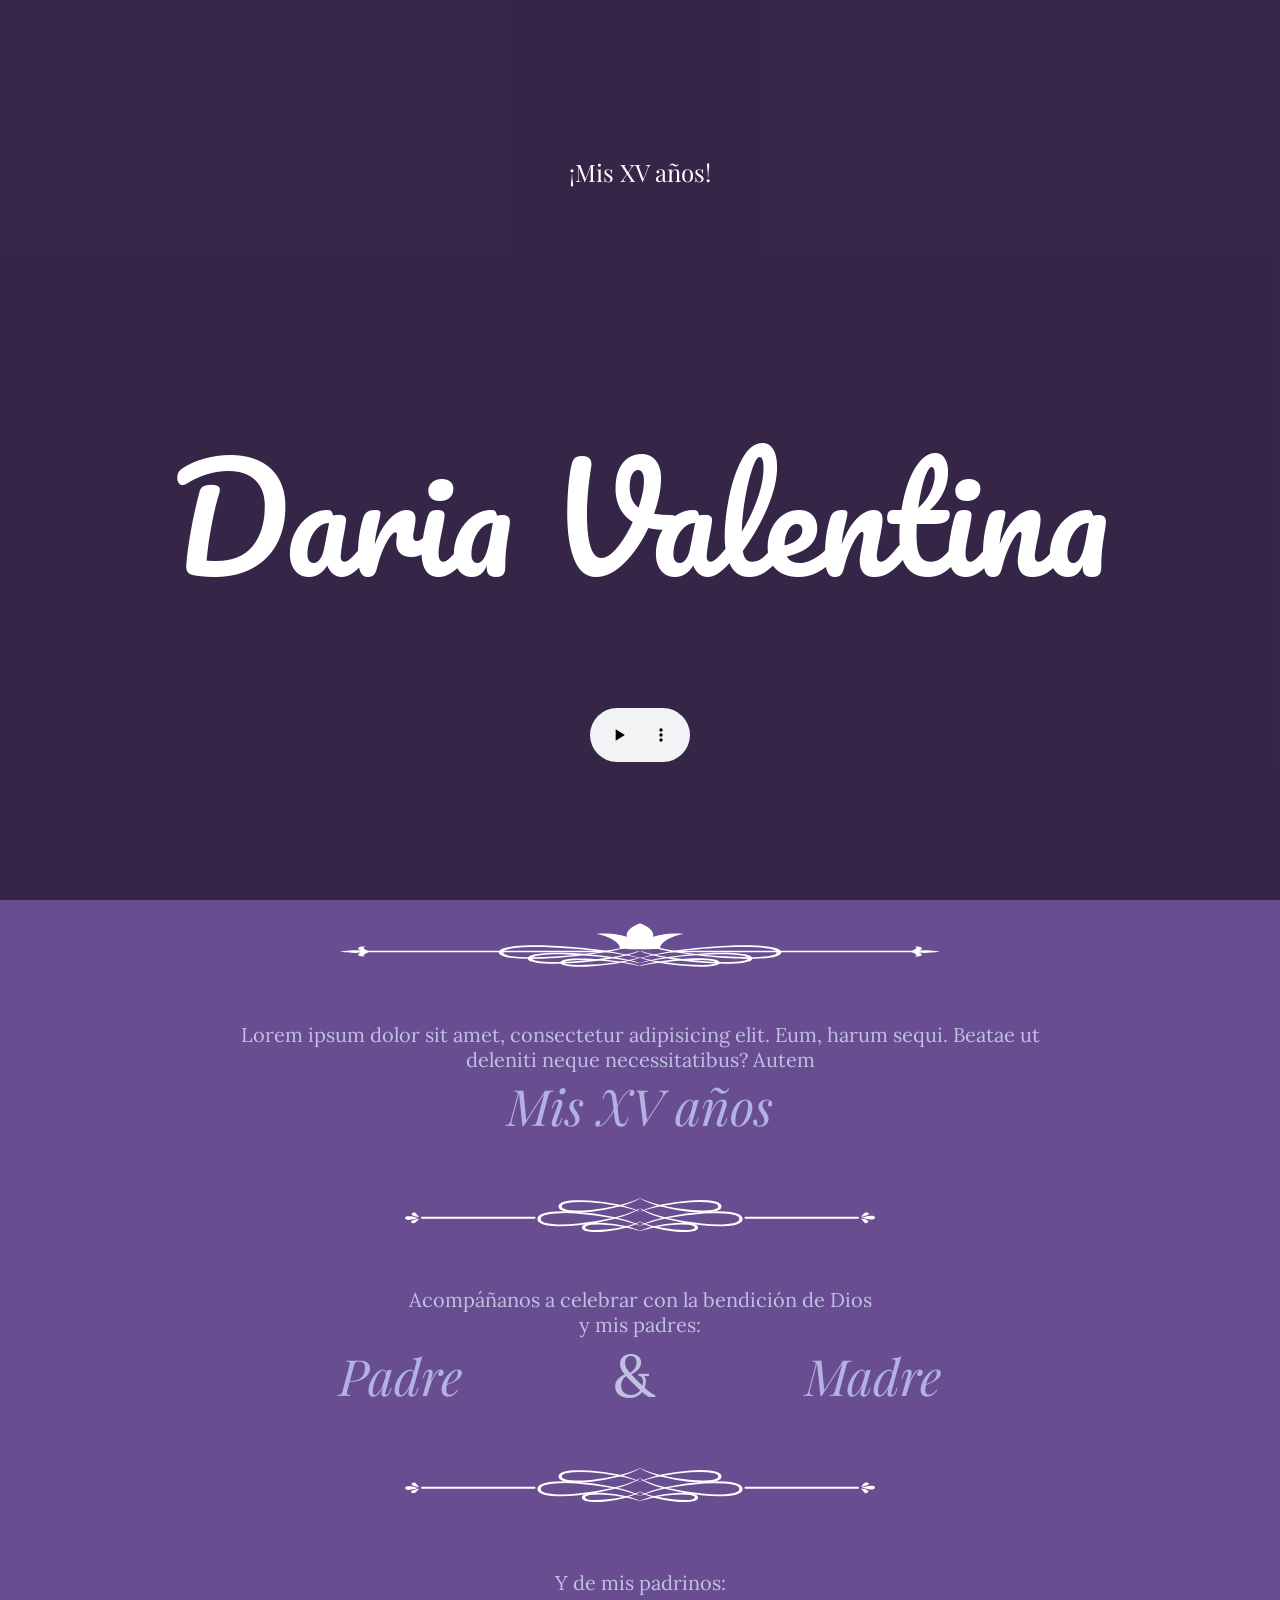
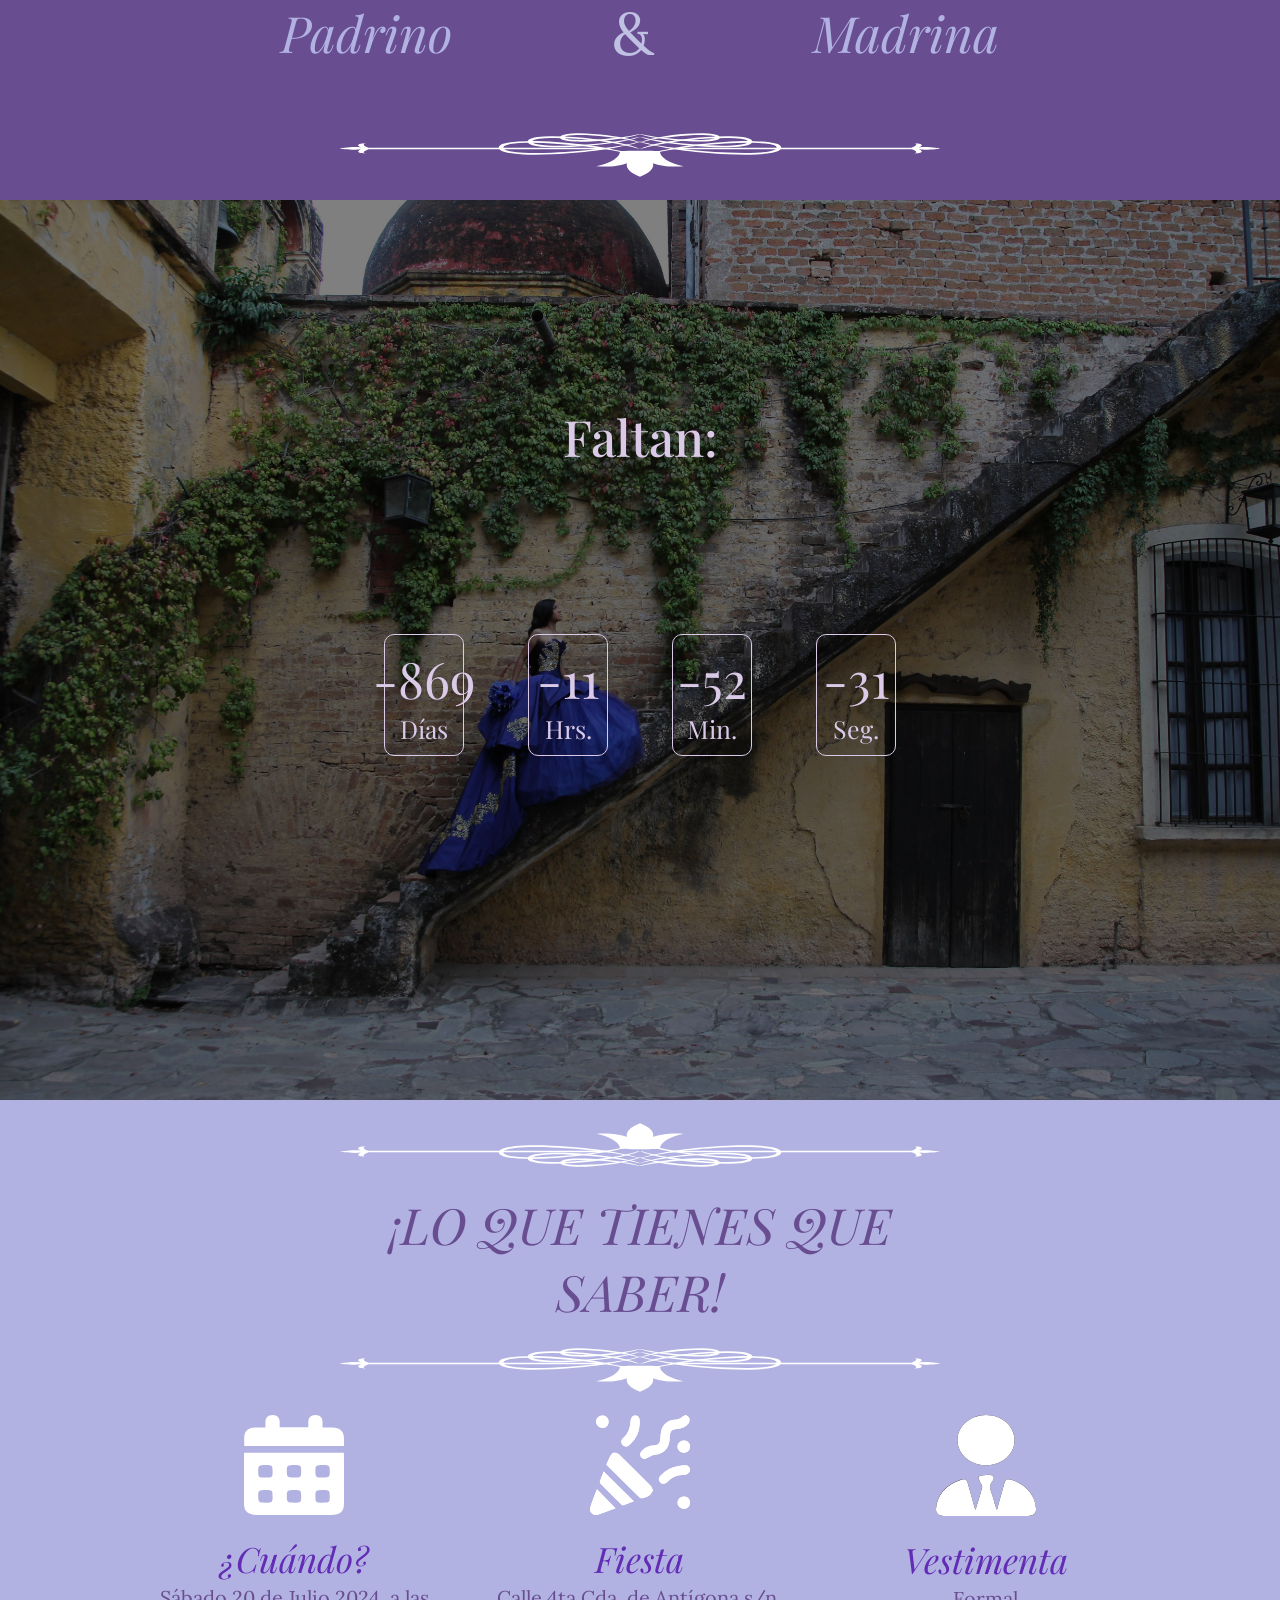
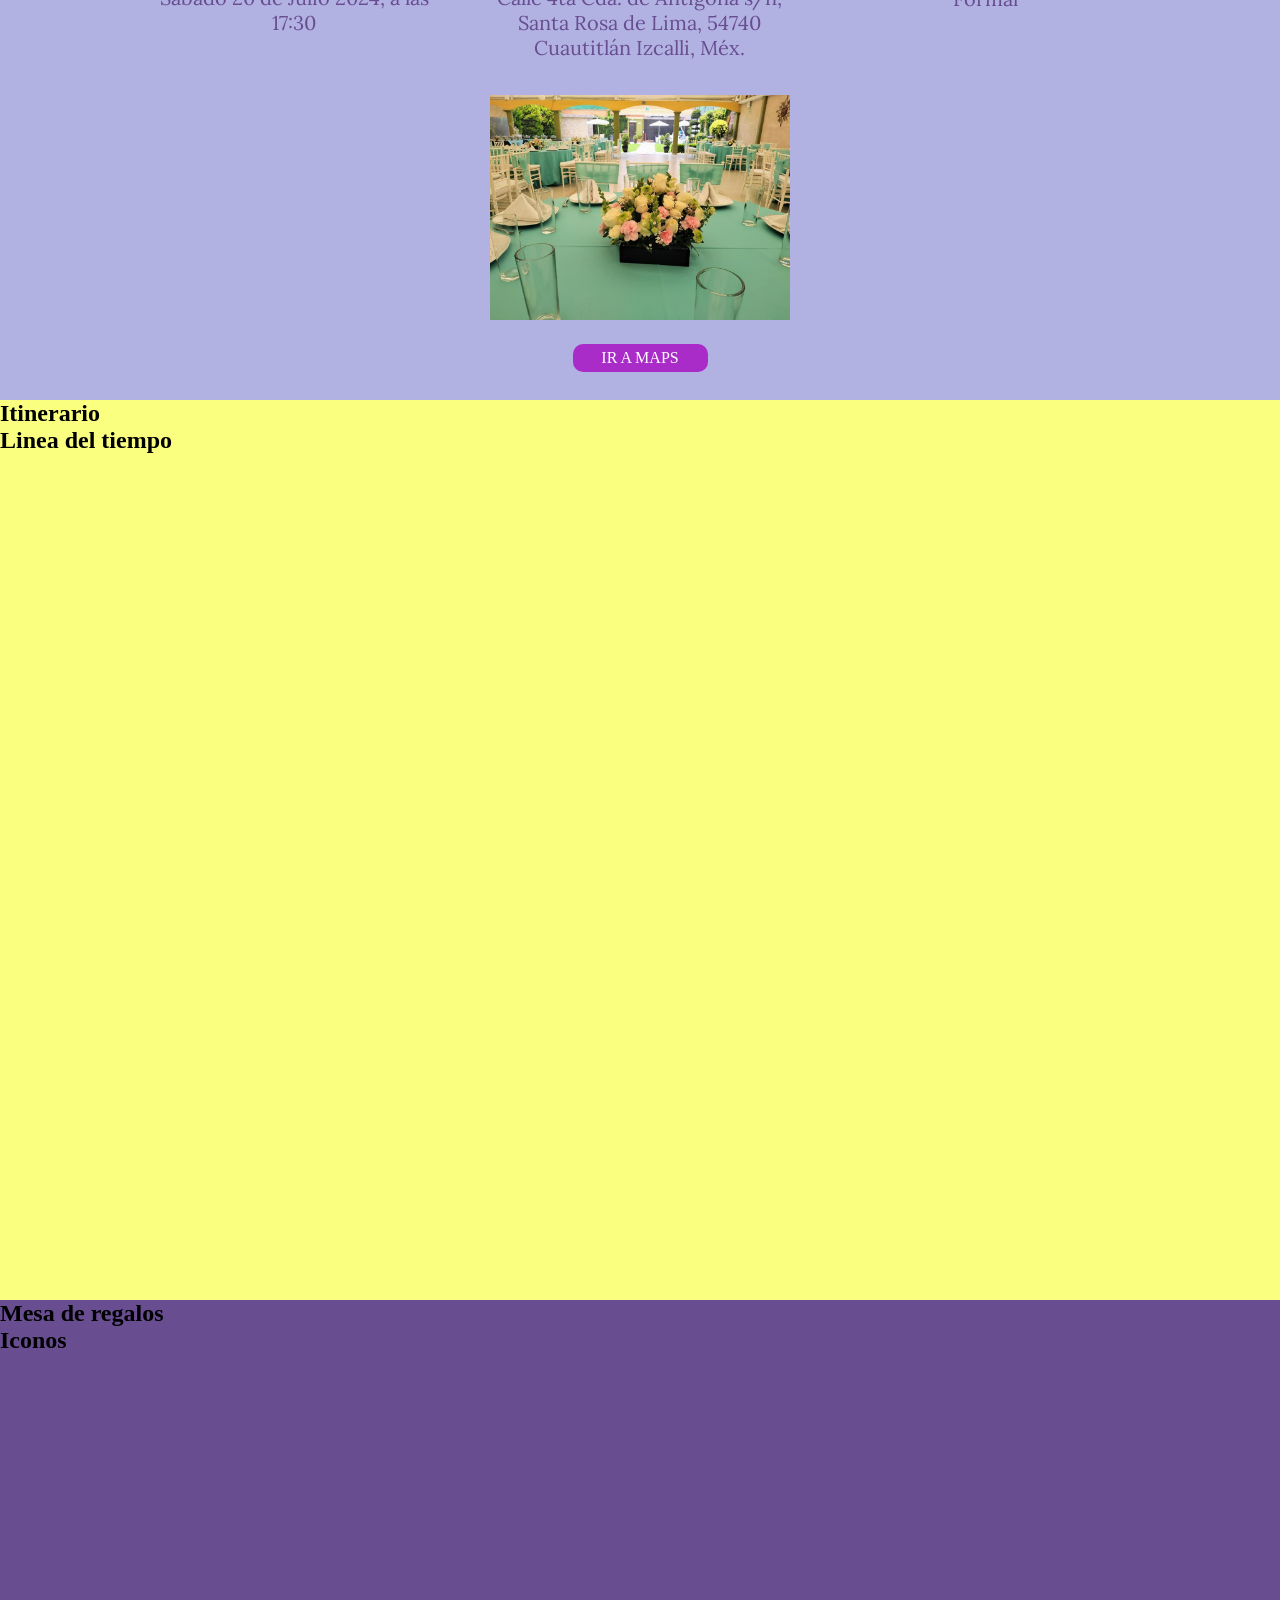
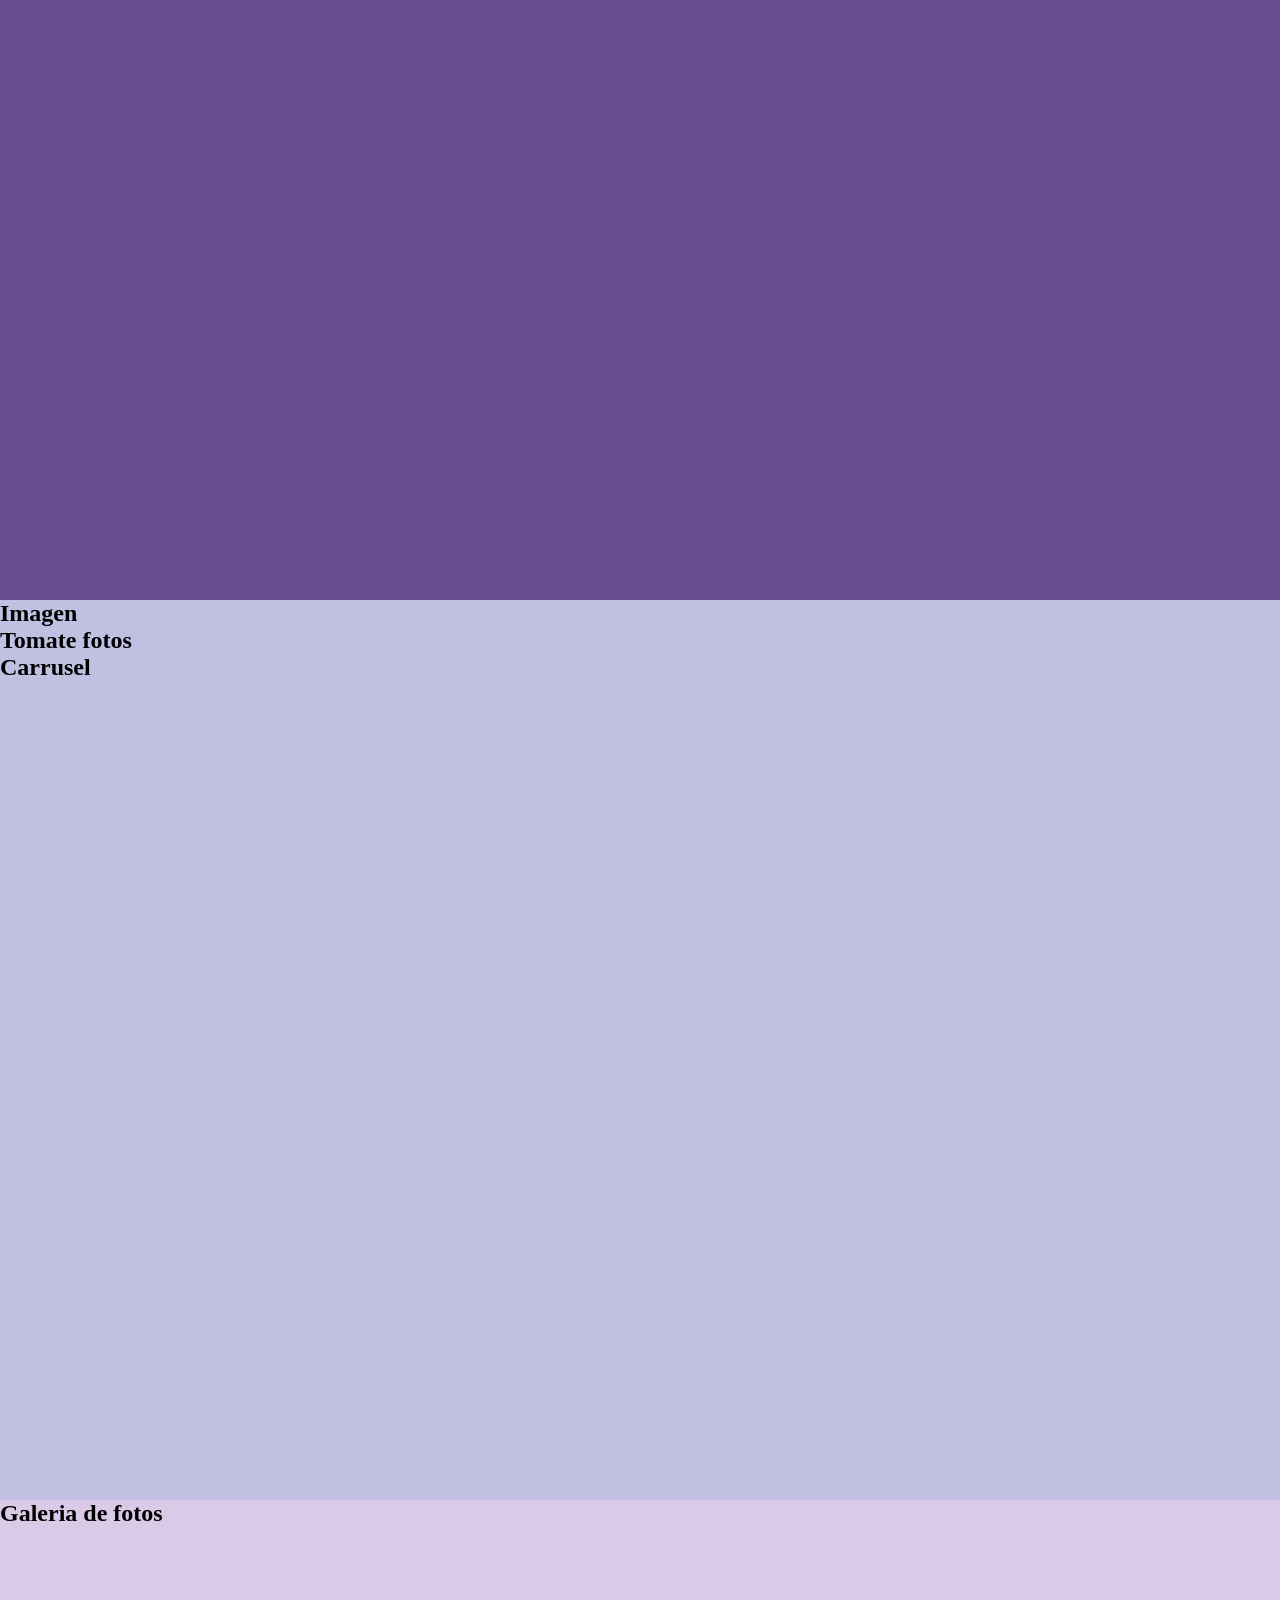
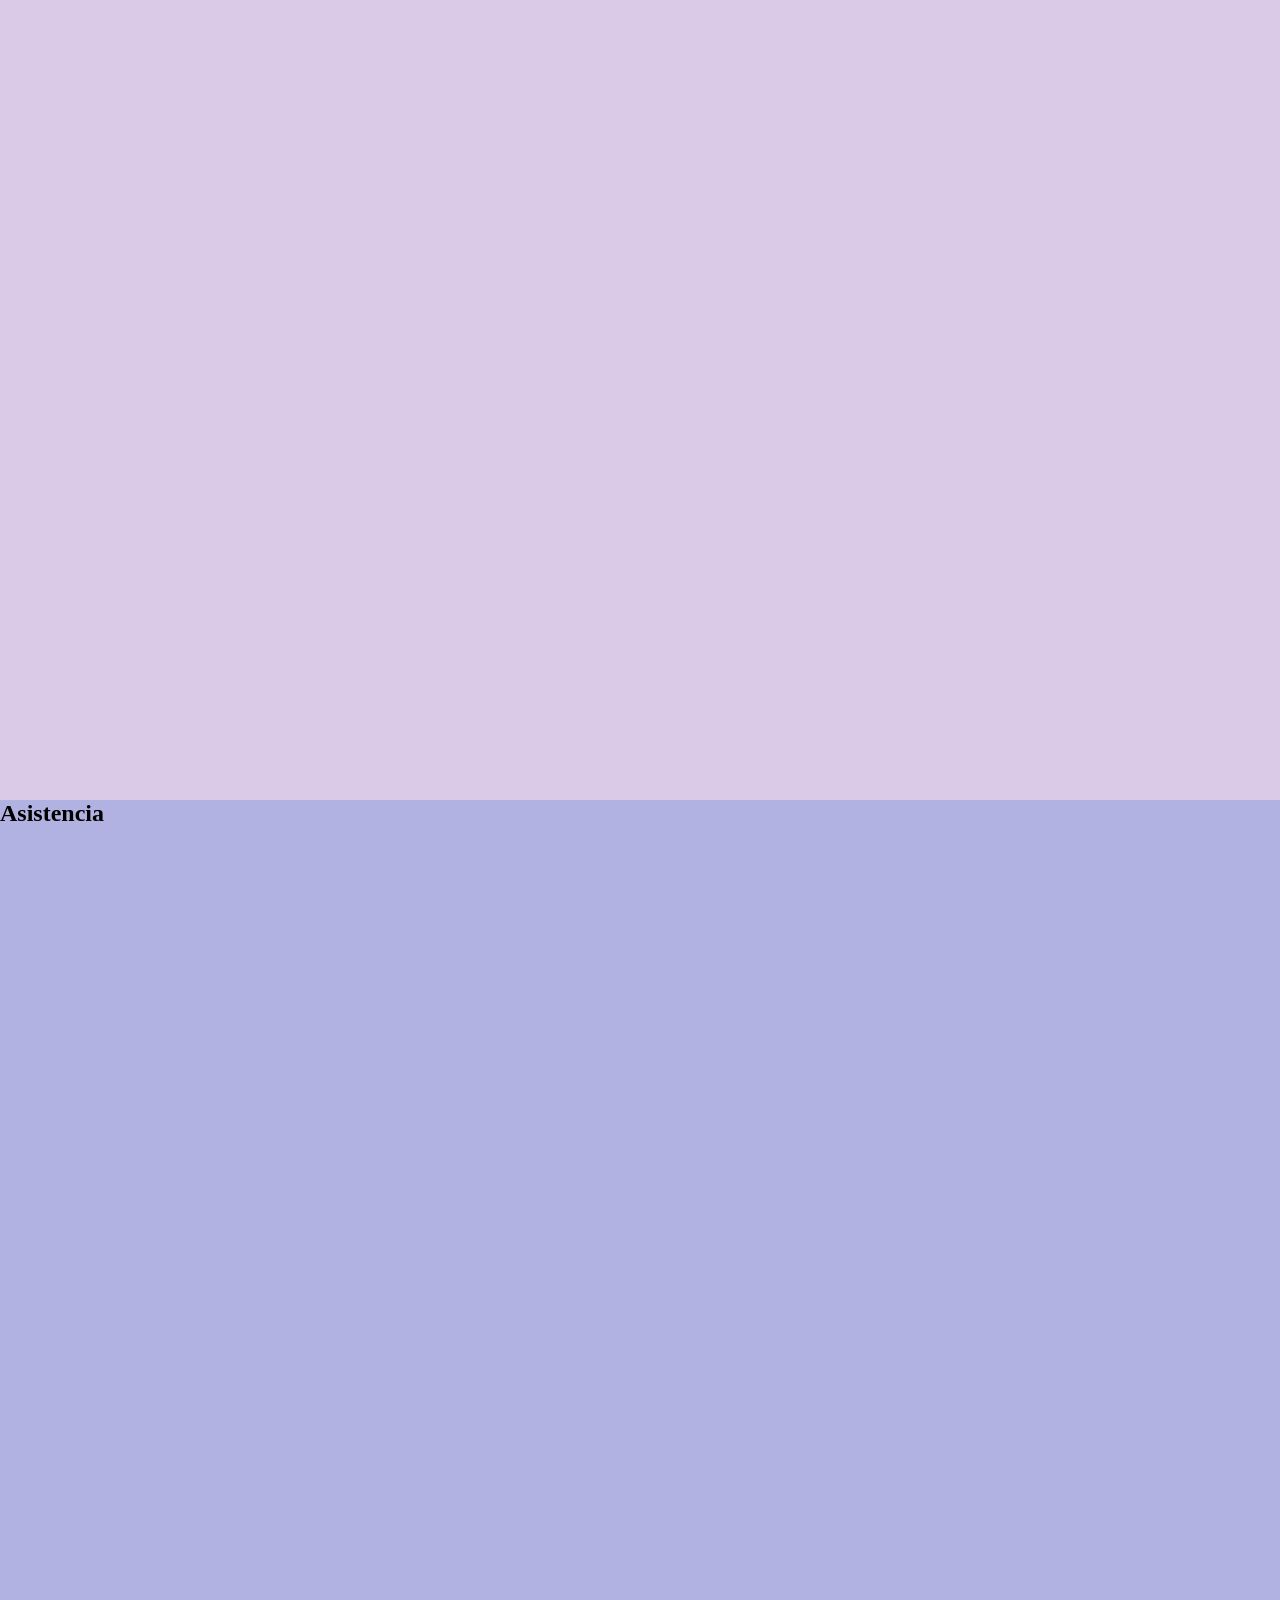
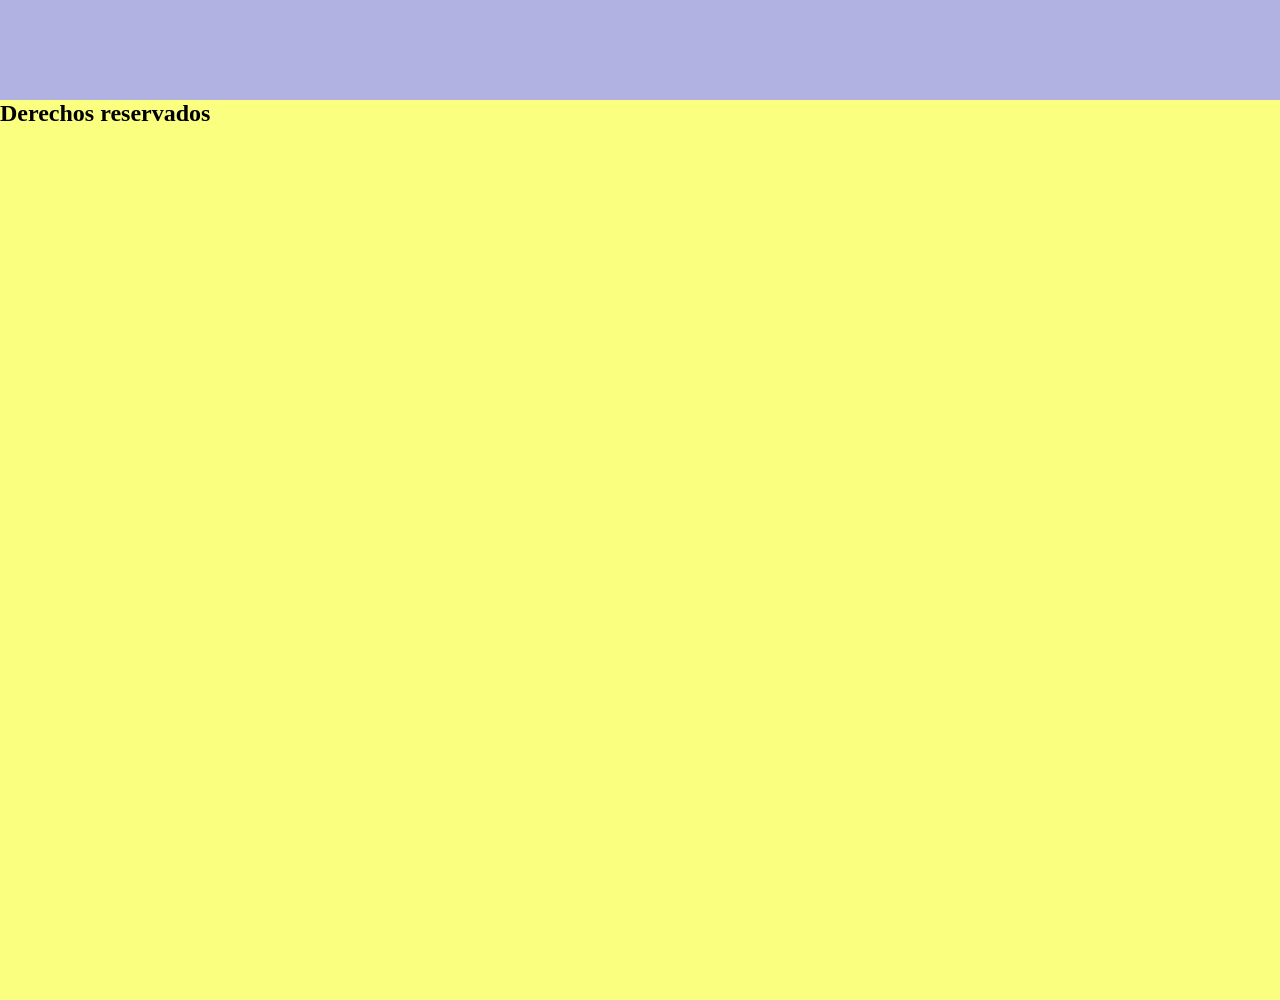
==== commit 7809d956: "Section 4 responsiva" ====
--- a/index.html
+++ b/index.html
@@ -137,7 +137,7 @@
                                 <p>Fiesta</p>
                             </div>
                             <div class="detalles-body">
-                                <p>Jardin de Eventos Terranova, Calle 4ta Cda. de Antígona s/n, Santa Rosa de Lima, 54740 Cuautitlán Izcalli, Méx.</p>
+                                <p>Calle 4ta Cda. de Antígona s/n, Santa Rosa de Lima, 54740 Cuautitlán Izcalli, Méx.</p>
                             </div>
                         </div>
                         <div class="detalles-icono-3">
--- a/css/style.css
+++ b/css/style.css
@@ -217,8 +217,12 @@
     height: 100%;
 }
 
-.info-container div, .detalles-container div{
+.info-container div{
     max-width: 80%;
+}
+
+.detalles-container div{
+    max-width: 90%;
 }
 
 .vineta-sup, .vineta-inf, .vineta-div{
@@ -384,7 +388,7 @@
     align-items: center;
     justify-content: center;
     text-align: center;
-    width: 430px;
+    width: 500px;
     height: 200px;
 }
 .detalles-icono-1 img, .detalles-icono-2 img, .detalles-icono-3 img{
@@ -404,6 +408,7 @@
 }
 .detalles-body{
     font-family: "Lora", serif;
+    width: 100%;
     font-optical-sizing: auto;
     font-weight: 400;
     font-style: normal;
@@ -439,6 +444,9 @@
 }
 .detalles-button a{
     text-decoration: none;
+    display: flex;
+    align-items: center;
+    justify-content: center;
 }
 
 @media screen and (max-width: 991px) {
@@ -468,10 +476,6 @@
         height: 40px;
     }
 
-    .info-header #info-header-1, .info-padres #info-padres-1, .info-padrinos #info-padrinos-1{
-        font-size: 10px;
-    }
-
     .info-header #info-header-2, .info-familiares #info-familiares-1, .info-familiares #info-familiares-3, .info-familiares #info-familiares-4, .info-familiares #info-familiares-6{
         font-size: 25px;
     }
@@ -483,4 +487,43 @@
     .info-familiares{
         gap: 10%;
     }
+
+    .detalles-title{
+        font-size: 25px;
+    }
+
+    .detalles-body{
+        font-size: 15px;
+        width: 100%;
+    }
+
+    .detalles-header p{
+        font-size: 40px;
+    }
+
+    .detalles-iconos {
+        flex-direction: column;
+        height: 520px;
+        align-items: center;
+    }
+
+    /* .detalles-icono-1, .detalles-icono-2, .detalles-icono-3{
+        width: 215px;
+        height: 100px;
+    }*/
+
+    .detalles-icono-1 img, .detalles-icono-2 img, .detalles-icono-3 img{
+        width: 50px;
+    }
+
+    .detalles-title, .detalles-body {
+        padding-top: 10px;
+    }
+
+    .detalles-img img {
+        display: none;
+    }
+
+
+
 }
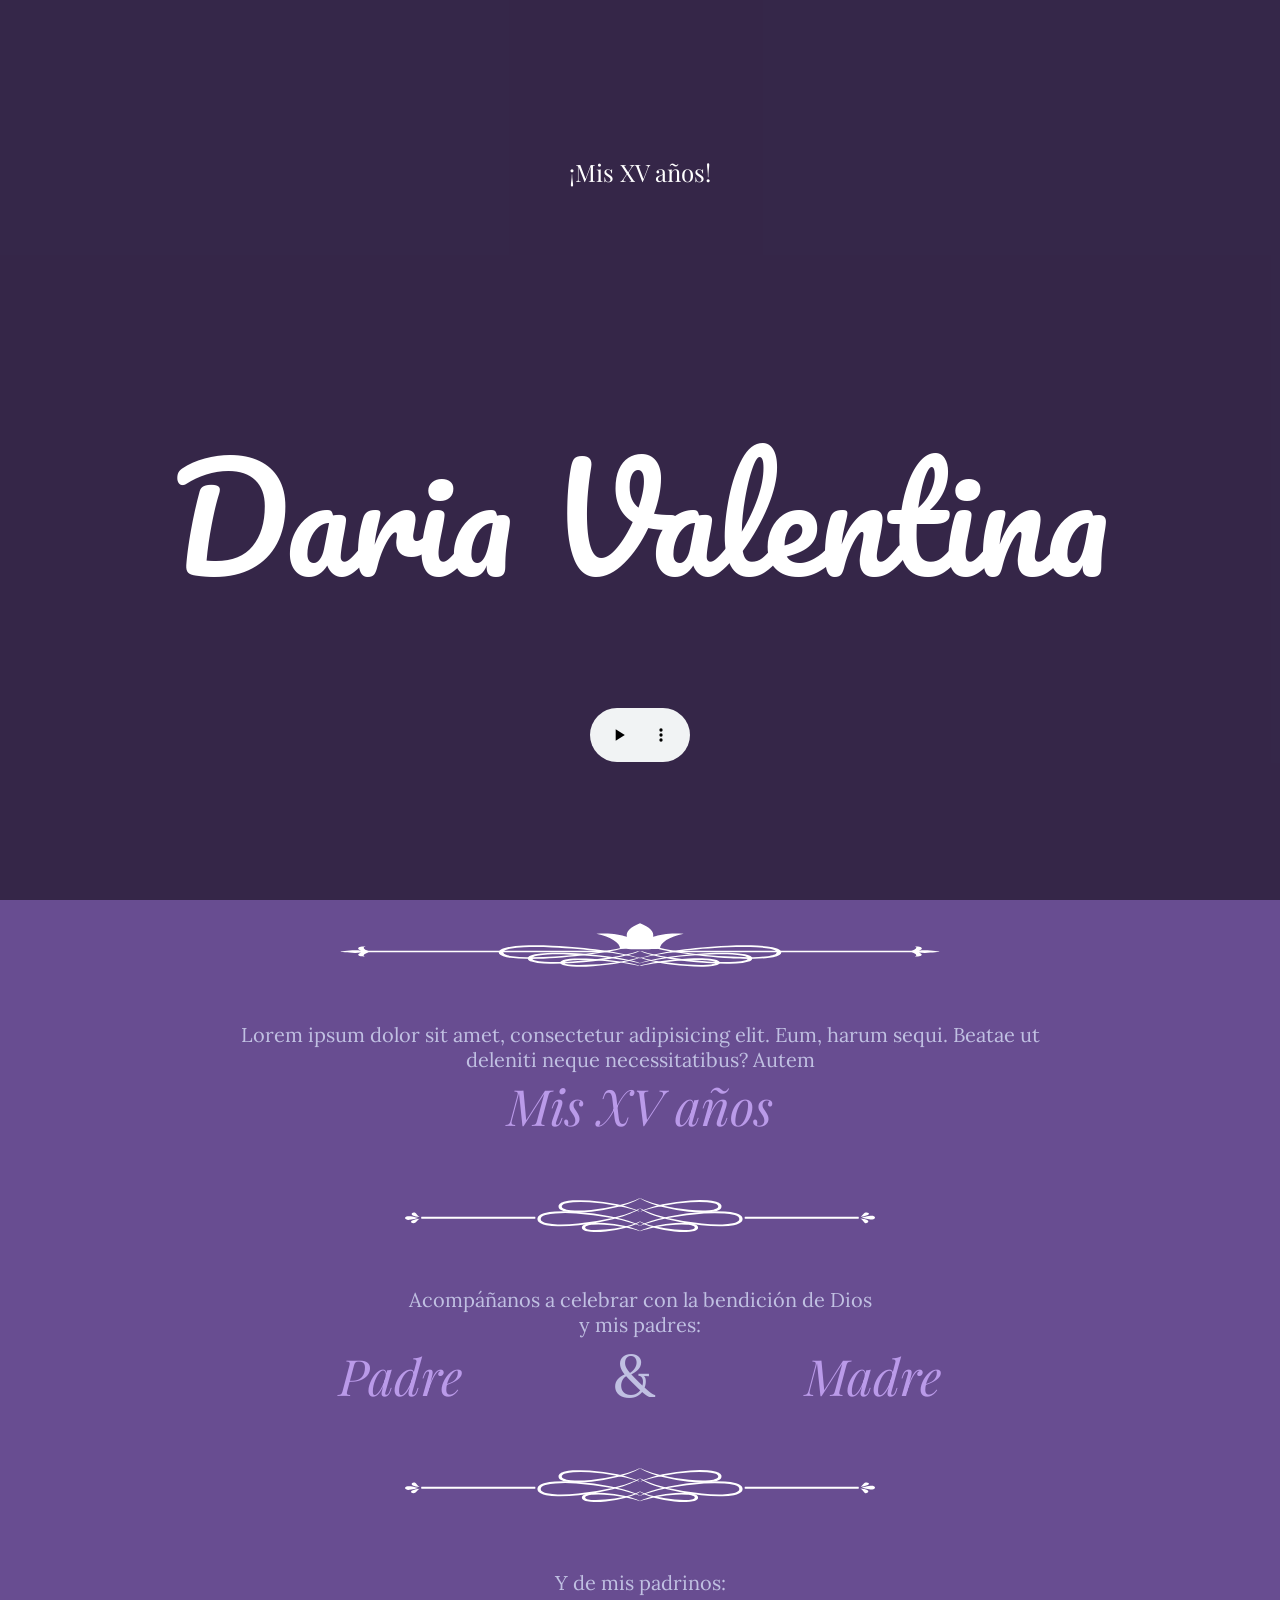
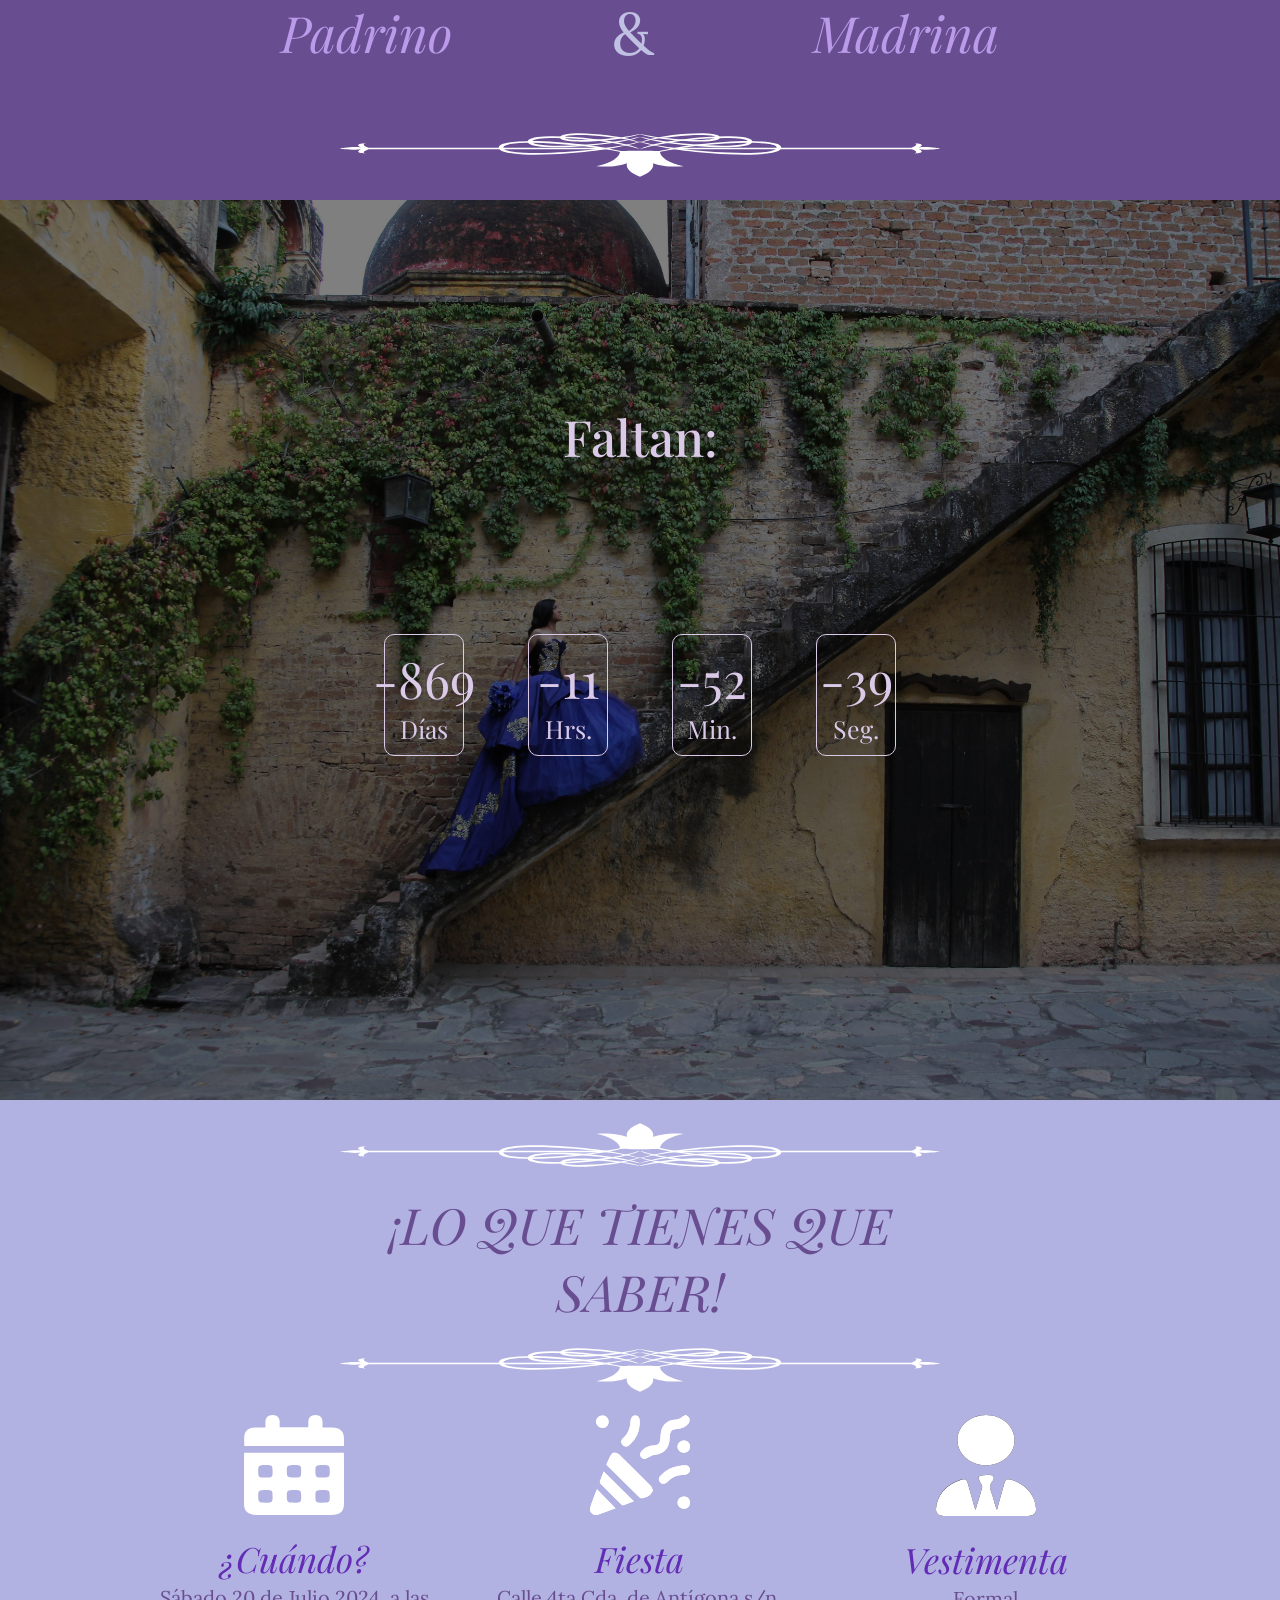
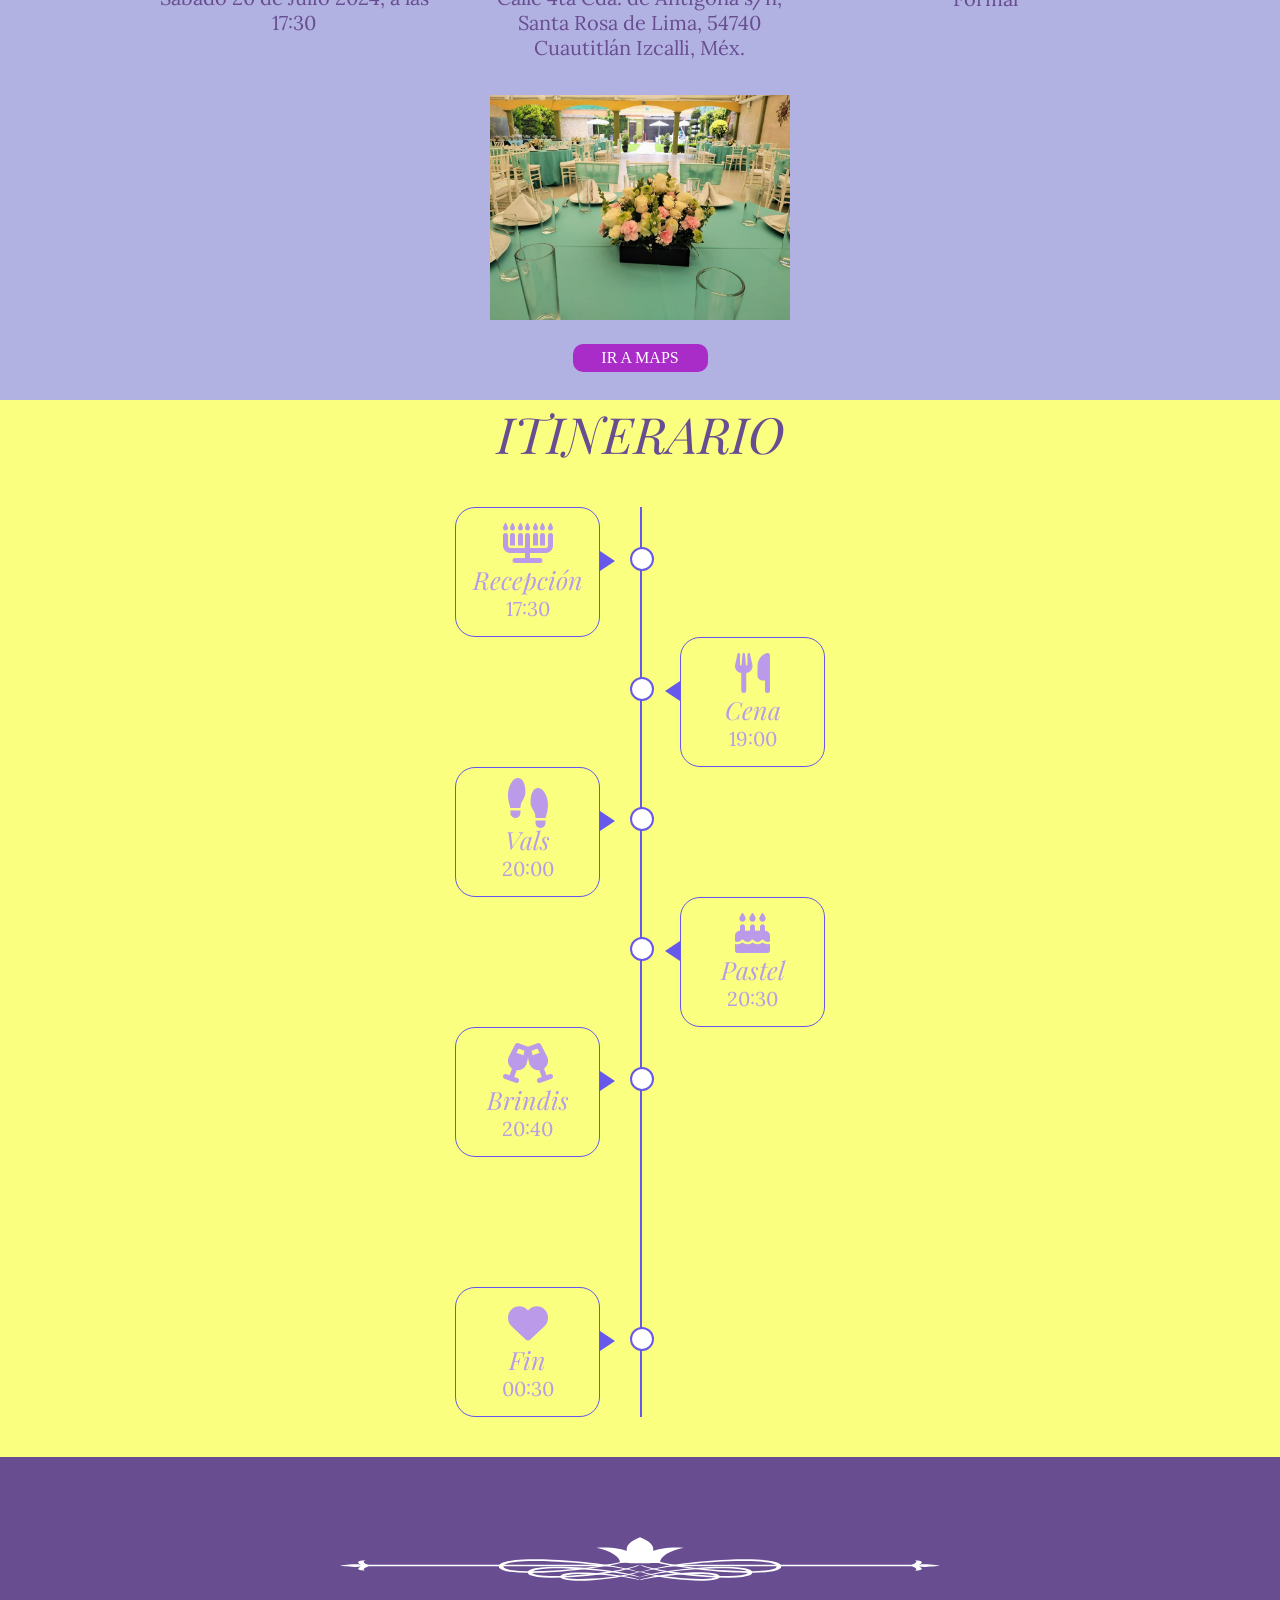
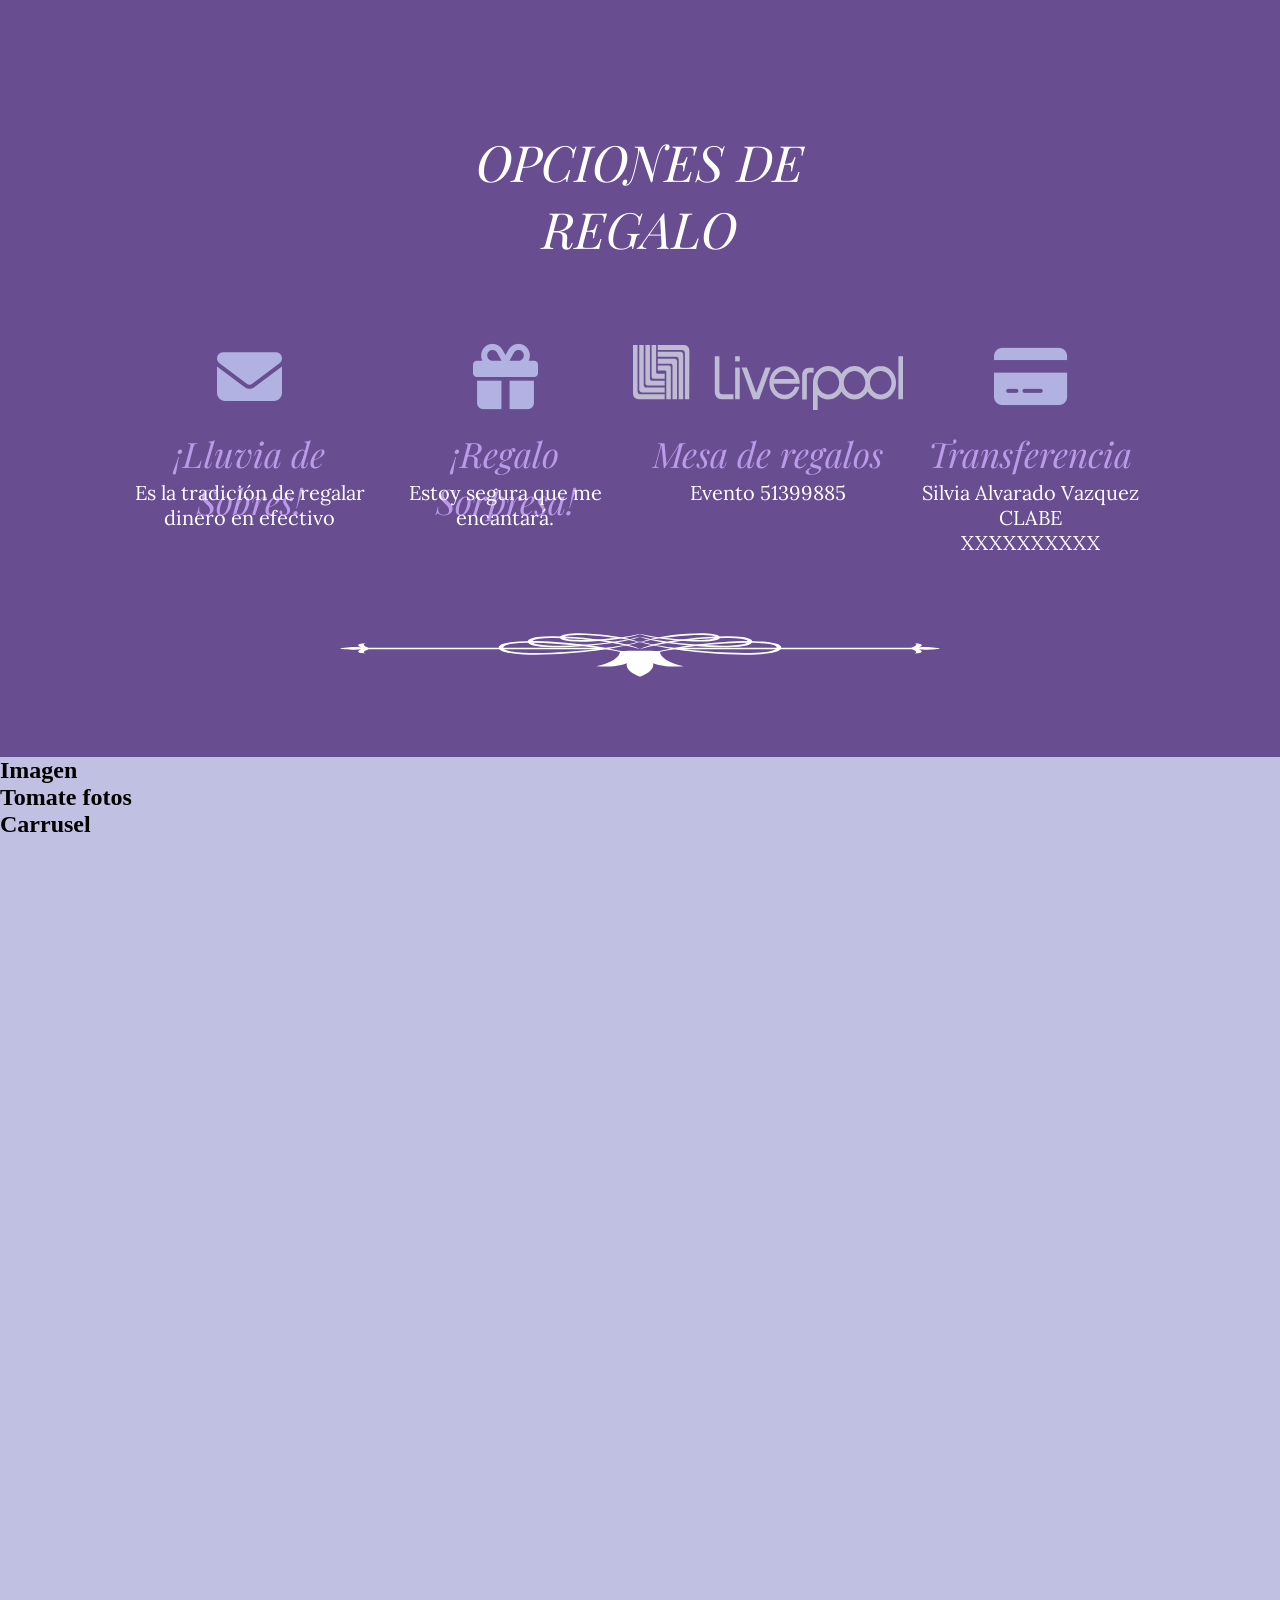
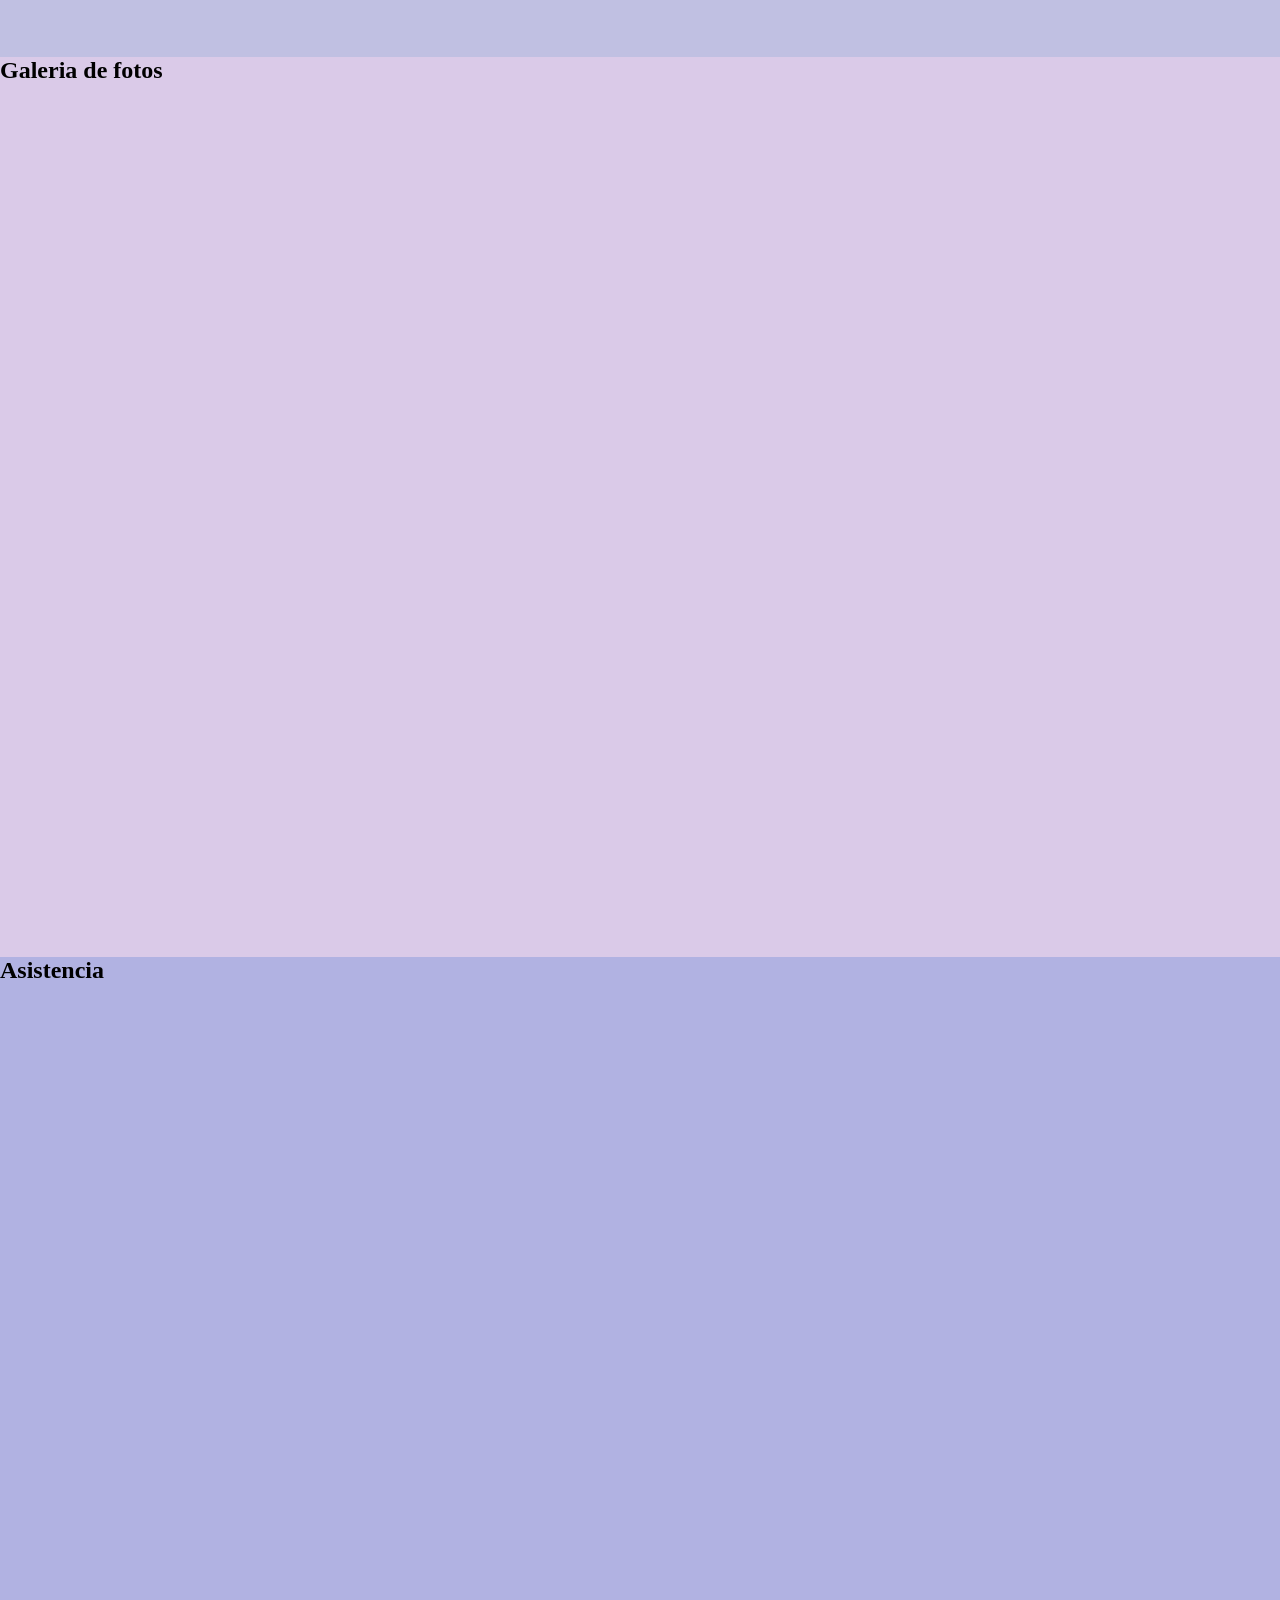
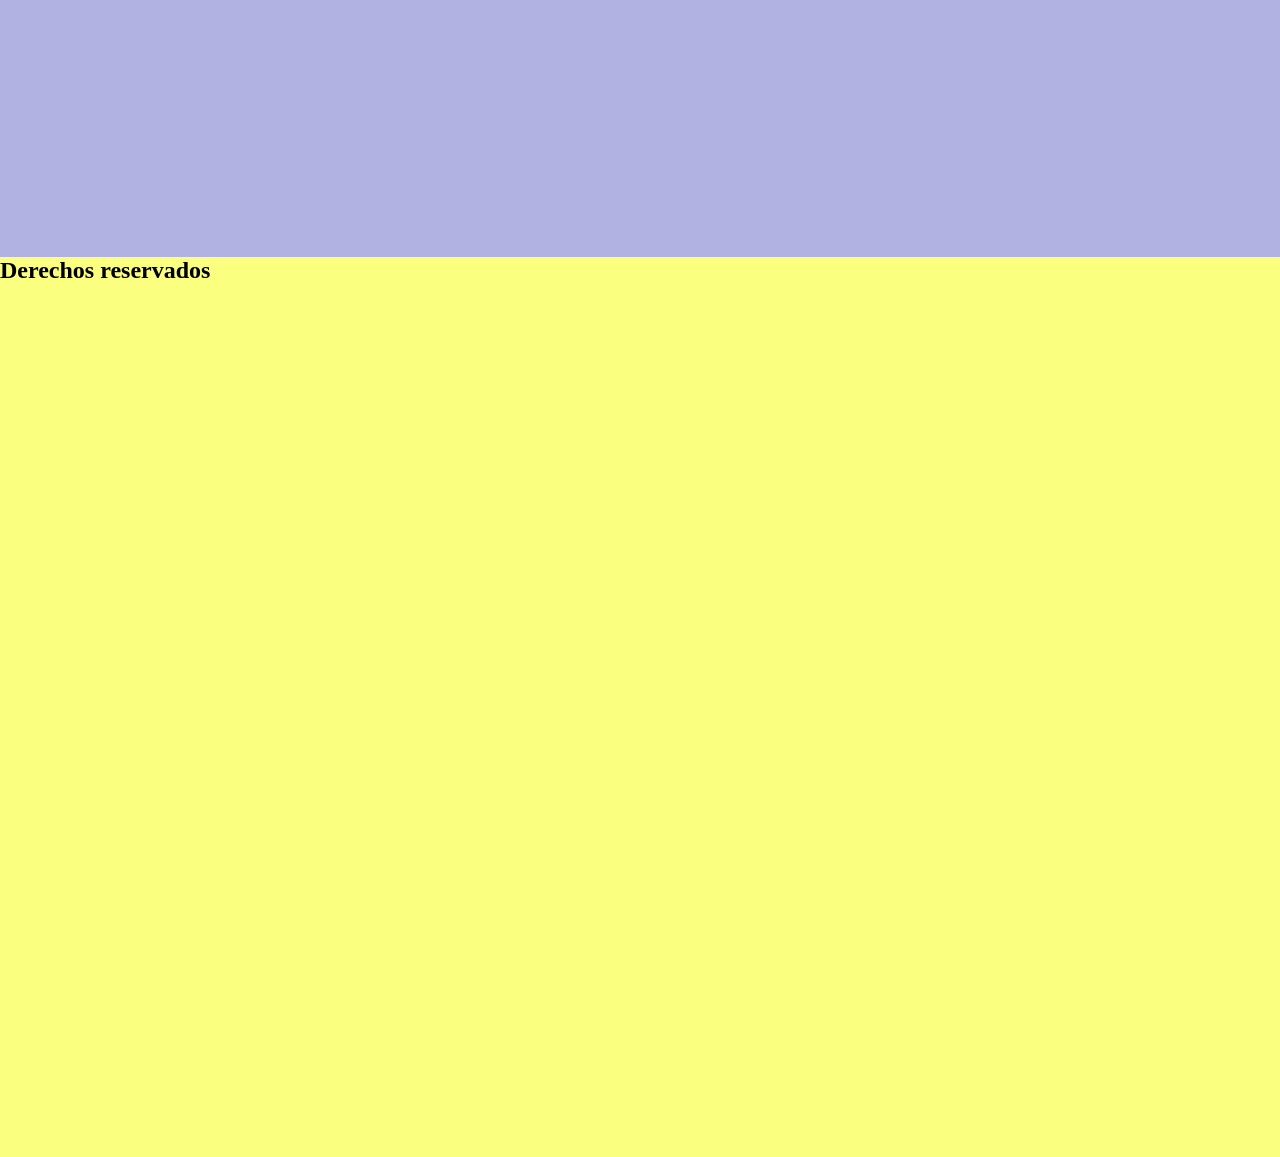
==== commit 2082e521: "Section 5 y 6" ====
--- a/index.html
+++ b/index.html
@@ -6,7 +6,9 @@
     <meta name="viewport" content="width=device-width, initial-scale=1.0" />
     <title>Invitacion</title>
     <link rel="stylesheet" href="css/style.css" />
-    <link rel="stylesheet" href="https://cdnjs.cloudflare.com/ajax/libs/font-awesome/6.5.2/css/all.min.css" integrity="sha512-SnH5WK+bZxgPHs44uWIX+LLJAJ9/2PkPKZ5QiAj6Ta86w+fsb2TkcmfRyVX3pBnMFcV7oQPJkl9QevSCWr3W6A==" crossorigin="anonymous" referrerpolicy="no-referrer" />
+    <link rel="stylesheet" href="https://cdnjs.cloudflare.com/ajax/libs/font-awesome/6.5.2/css/all.min.css"
+        integrity="sha512-SnH5WK+bZxgPHs44uWIX+LLJAJ9/2PkPKZ5QiAj6Ta86w+fsb2TkcmfRyVX3pBnMFcV7oQPJkl9QevSCWr3W6A=="
+        crossorigin="anonymous" referrerpolicy="no-referrer" />
     <script src="scripts/script.js"></script>
 </head>
 
@@ -21,7 +23,7 @@
                 <h1>Daria Valentina</h1>
             </div>
             <div class="audio-container">
-                <audio  controls id="audio"> <!-- Agregar autoplay-->
+                <audio controls id="audio"> <!-- Agregar autoplay-->
                     <source src="resources/i-aint-worried.mp3" type="audio/mpeg" />
                     Your browser does not support the audio element.
                 </audio>
@@ -34,7 +36,8 @@
                 </div>
                 <div class="info-header">
                     <div>
-                        <p id="info-header-1">Lorem ipsum dolor sit amet, consectetur adipisicing elit. Eum, harum sequi. Beatae ut deleniti neque necessitatibus? Autem </p>
+                        <p id="info-header-1">Lorem ipsum dolor sit amet, consectetur adipisicing elit. Eum, harum
+                            sequi. Beatae ut deleniti neque necessitatibus? Autem </p>
                     </div>
                     <div>
                         <p id="info-header-2">Mis XV años</p>
@@ -89,7 +92,7 @@
                 <h1>Faltan:</h1>
             </div>
             <div class="crono-countdown">
-                <div class="box" >
+                <div class="box">
                     <p class="box-num" id="dia"></p>
                     <p class="box-let">Días</p>
                 </div>
@@ -137,7 +140,8 @@
                                 <p>Fiesta</p>
                             </div>
                             <div class="detalles-body">
-                                <p>Calle 4ta Cda. de Antígona s/n, Santa Rosa de Lima, 54740 Cuautitlán Izcalli, Méx.</p>
+                                <p>Calle 4ta Cda. de Antígona s/n, Santa Rosa de Lima, 54740 Cuautitlán Izcalli, Méx.
+                                </p>
                             </div>
                         </div>
                         <div class="detalles-icono-3">
@@ -164,19 +168,125 @@
             </div>
         </section>
         <section id="itinerario">
-            <div>
-                <h1>Itinerario</h1>
-            </div>
-            <div>
-                <h1>Linea del tiempo</h1>
+            <div class="itinerario-container">
+                <div class="itinerario-header">
+                    <div>
+                        <p id="itinerario-header-1">ITINERARIO</p>
+                    </div>
+                </div>
+                <div class="timeline">
+                    <ul>
+                        <li>
+                            <div class="content">
+                                <i class="fa-solid fa-menorah"></i>
+                                <h2>Recepción</h2>
+                                <p> <span>17:30</span></p>
+                            </div>
+                        </li>
+                        <li>
+                            <div class="content">
+                                <i class="fa-solid fa-utensils"></i>
+                                <h2>Cena</h2>
+                                <p> <span>19:00</span></p>
+                            </div>
+                        </li>
+                        <li>
+                            <div class="content">
+                                <i class="fa-solid fa-shoe-prints fa-rotate-270"></i>
+                                <h2>Vals</h2>
+                                <p> <span>20:00</span></p>
+                            </div>
+                        </li>
+                        <li>
+                            <div class="content">
+                                <i class="fa-solid fa-cake-candles"></i>
+                                <h2>Pastel</h2>
+                                <p> <span>20:30</span></p>
+                            </div>
+                        </li>
+                        <li>
+                            <div class="content">
+                                <i class="fa-solid fa-champagne-glasses"></i>
+                                <h2>Brindis</h2>
+                                <p> <span>20:40</span></p>
+                            </div>
+                        </li>
+                        <li>
+                            <div class="content">
+                                <i class="fa-solid fa-gifts"></i>
+                                <h2>Fiesta</h2>
+                                <p> <span>20:45</span></p>
+                                </p>
+                            </div>
+                        </li>
+                        <li>
+                            <div class="content">
+                                <i class="fa-solid fa-heart"></i>
+                                <h2>Fin</h2>
+                                <p> <span>00:30</span></p>
+                            </div>
+                        </li>
+                        <div style="clear: both"></div>
+                    </ul>
+                </div>
+
             </div>
         </section>
         <section id="regalos">
-            <div>
-                <h1>Mesa de regalos</h1>
-            </div>
-            <div>
-                <h1>Iconos</h1>
+            <div class="regalos-container">
+                <div class="vineta-sup">
+                    <img src="img/vineta-1.svg" alt="">
+                </div>
+                <div class="regalos-header">
+                    <div>
+                        <p>OPCIONES DE REGALO</p>
+                    </div>
+                </div>
+                <div class="regalos-regalos">
+                    <div class="regalos-iconos">
+                        <div class="regalos-icono">
+                            <i class="fa-solid fa-envelope"></i>
+                            <div class="detalles-title">
+                                <p>¡Lluvia de Sobres!</p>
+                            </div>
+                            <div class="detalles-body">
+                                <p>Es la tradición de regalar dinero en efectivo</p>
+                            </div>
+                        </div>
+                        <div class="regalos-icono">
+                            <i class="fa-solid fa-gift"></i>
+                            <div class="detalles-title">
+                                <p>¡Regalo Sorpresa!</p>
+                            </div>
+                            <div class="detalles-body">
+                                <p>Estoy segura que me encantará.</p>
+                            </div>
+                        </div>
+                        <div class="regalos-icono">
+                            <img src="img/regalos-1.svg" alt="">
+                            <div class="detalles-title">
+                                <p>Mesa de regalos</p>
+                            </div>
+                            <div class="detalles-body">
+                                <p>Evento 51399885</p>
+                            </div>
+                        </div>
+                        <div class="regalos-icono">
+                            <i class="fa-solid fa-credit-card"></i>
+                            <div class="detalles-title">
+                                <p>Transferencia</p>
+                            </div>
+                            <div class="detalles-body">
+                                <p>Silvia Alvarado Vazquez</p>
+                                <P>CLABE</P>
+                                <p>XXXXXXXXXX</p>
+                            </div>
+                        </div>
+                    </div>
+                </div>
+                <div class="vineta-inf">
+                    <img src="img/vineta-1.svg" alt="">
+                </div>
             </div>
         </section>
         <section id="hashtag">
--- a/css/style.css
+++ b/css/style.css
@@ -209,7 +209,7 @@
     font-size: 140px;
 }
 
-.info-container, .detalles-container{
+.info-container, .detalles-container, .regalos-container{
     display: flex;
     flex-direction: column;
     align-items: center;
@@ -221,7 +221,7 @@
     max-width: 80%;
 }
 
-.detalles-container div{
+.detalles-container div, .regalos-container div{
     max-width: 90%;
 }
 
@@ -277,7 +277,7 @@
     font-weight: 400;
     font-size: 50px;
     font-style: italic;
-    color: #b1b2e2;
+    color: #ba9ae9;
     text-align: center;
 }
 
@@ -354,16 +354,16 @@
 }
 
 /* Detalles de la fiesta */
-.detalles-header{
+.detalles-header, .regalos-header{
     height: 15%;
     justify-content: center;
 }
-.detalles-header, .detalles-detalles{
+.detalles-header, .detalles-detalles, .regalos-regalos, .regalos-header{
     display: flex;
     align-items: center;
     
 }
-.detalles-header p{
+.detalles-header p, .regalos-header p{
     font-family: "Playfair Display", serif;
     font-optical-sizing: auto;
     font-weight: 400;
@@ -377,12 +377,12 @@
     height: 65%;
     flex-direction: column;
 }
-.detalles-iconos{
+.detalles-iconos, .regalos-iconos{
     display: flex;
     flex-direction: row;
     height: 280px;
 }
-.detalles-icono-1, .detalles-icono-2, .detalles-icono-3{
+.detalles-icono-1, .detalles-icono-2, .detalles-icono-3, .regalos-icono{
     display: flex;
     flex-direction: column;
     align-items: center;
@@ -449,6 +449,190 @@
     justify-content: center;
 }
 
+/* Linea de tiempo */
+  
+.timeline{
+    margin-top: 40px;
+    margin-bottom: 40px;
+    position: relative;
+    display: flex;
+    align-items: center;
+    justify-content: center;
+    height: 90%;
+}
+.timeline:before{
+    content: '';
+    position: absolute;
+    left: 50%;
+    width: 2px;
+    height: 100%;
+    background: #6658ea
+}
+.content{ 
+    border: #6658ea 1px solid; 
+    padding: 15px; 
+    border-radius: 20px; 
+    color: #ba9ae9;
+    display: flex;
+    flex-direction: column;
+    align-items: center;
+    justify-content: center;
+}
+.timeline ul{ margin: 0; padding: 0; width: 450px}
+.timeline ul li{ 
+    list-style: none;
+    position: relative;
+    width: 50%;
+    padding: 0 40px;
+    box-sizing: border-box;
+}
+
+.timeline ul li:nth-child(odd){
+    float: left;
+    text-align: right;
+    clear: both;
+}
+.timeline ul li:nth-child(odd)::before{
+    content: '';
+    position: absolute;
+    top: 40px;
+    right: -14px;
+    width: 20px;
+    height: 20px;
+    background: white;
+    border: 2px solid #6658ea;
+    border-radius: 50%
+}
+.timeline ul li:nth-child(odd)::after{
+    content: '';
+    position: absolute;
+    border-style: solid;
+    width: 0;
+    height: 0;
+    top: 44px;
+    right: 25px;
+    border-width: 10px 0 10px 15px;
+    border-color: transparent transparent transparent #6658ea;
+}
+
+.timeline ul li:nth-child(even){
+    float: right;
+    text-align: left;
+    clear: both;
+}
+
+
+.timeline ul li:nth-child(even)::before{
+    content: '';
+    position: absolute;
+    top: 40px;
+    left: -10px;
+    width: 20px;
+    height: 20px;
+    background: white;
+    border: 2px solid #6658ea;
+    border-radius: 50%
+}
+.timeline ul li:nth-child(even)::after{
+    content: '';
+    position: absolute;
+    border-style: solid;
+    width: 0;
+    height: 0;
+    top: 44px;
+    left: 25px;
+    border-width: 10px 15px 10px 0px;
+    border-color: transparent #6658ea transparent transparent;
+}
+
+.timeline li {
+    opacity: 0;
+    transition: opacity 0.5s ease-in-out;
+    transform: translateY(50px); /* Inicia cada elemento ligeramente desplazado hacia abajo */
+}
+
+.timeline li.visible {
+    opacity: 1;
+    transform: translateY(0);
+}
+
+.itinerario-header{
+    height: 10%;
+    display: flex;
+    align-items: center;
+    justify-content: center;
+}
+
+.itinerario-header p{
+    font-family: "Playfair Display", serif;
+    font-optical-sizing: auto;
+    font-weight: 400;
+    font-size: 50px;
+    font-style: italic;
+    color: #684d91;
+    text-align: center;
+}
+
+.content i{
+    font-size: 40px;
+}
+
+#itinerario{
+    max-height: 120%;
+    height: 120%;
+}
+
+.content h2{
+    font-family: "Playfair Display", serif;
+    font-optical-sizing: auto;
+    font-weight: 400;
+    font-size: 25px;
+    font-style: italic;
+}
+
+.content p{
+    font-family: "Lora", serif;
+    font-optical-sizing: auto;
+    font-weight: 400;
+    font-style: normal;
+    font-size: 20px;
+}
+
+/* MESA DE REGALOS */
+.regalos-regalos{
+    height: 25%;
+    flex-direction: column;
+}
+
+.regalos-header{
+    height: 65%;
+}
+
+.regalos-header p{
+    color: white;
+}
+
+.regalos-icono img{
+    height: 65px;
+}
+
+.regalos-icono > .detalles-title {
+    color: #ba9ae9;
+}
+
+.regalos-icono > .detalles-body{
+    color: white;
+}
+
+.regalos-icono i{
+    font-size: 65px;
+    color: #b1b2e2;
+}
+
+.regalos-container > .vineta-sup, .regalos-container > .vineta-inf{
+    height: 50%;
+}
+
 @media screen and (max-width: 991px) {
     .carrusel {
         height: 100vh;
@@ -497,11 +681,11 @@
         width: 100%;
     }
 
-    .detalles-header p{
+    .detalles-header p, .regalos-header p{
         font-size: 40px;
     }
 
-    .detalles-iconos {
+    .detalles-iconos, .regalos-iconos {
         flex-direction: column;
         height: 520px;
         align-items: center;
@@ -524,6 +708,48 @@
         display: none;
     }
 
-
-
+    .detalles-button{
+        padding-top: 0;
+    }
+
+    .timeline:before{
+        left: 50%;
+    }
+    .timeline ul li{ 
+        width: 50%;
+    }
+    .timeline ul li:nth-child(odd){
+        float: left;
+        text-align: left;
+    }
+    .timeline ul li:nth-child(odd)::after{
+        border-width: 10px 15px 10px 0px;
+        border-color: transparent #6658ea transparent transparent;
+        rotate: 180deg;
+    }
+
+    .itinerario-header p{
+        font-size: 40px;
+        padding-top: 10px;
+    }
+
+    .regalos-regalos{
+        height: 60%;
+    }
+
+    .regalos-header{
+        height: 15%;
+    }
+
+    .regalos-container > .vineta-sup, .regalos-container > .vineta-inf{
+        height: 10%;
+    }
+    
+    .regalos-icono img{
+        height: 40px;
+    }
+
+    .regalos-icono i{
+        font-size: 40px;
+    }
 }
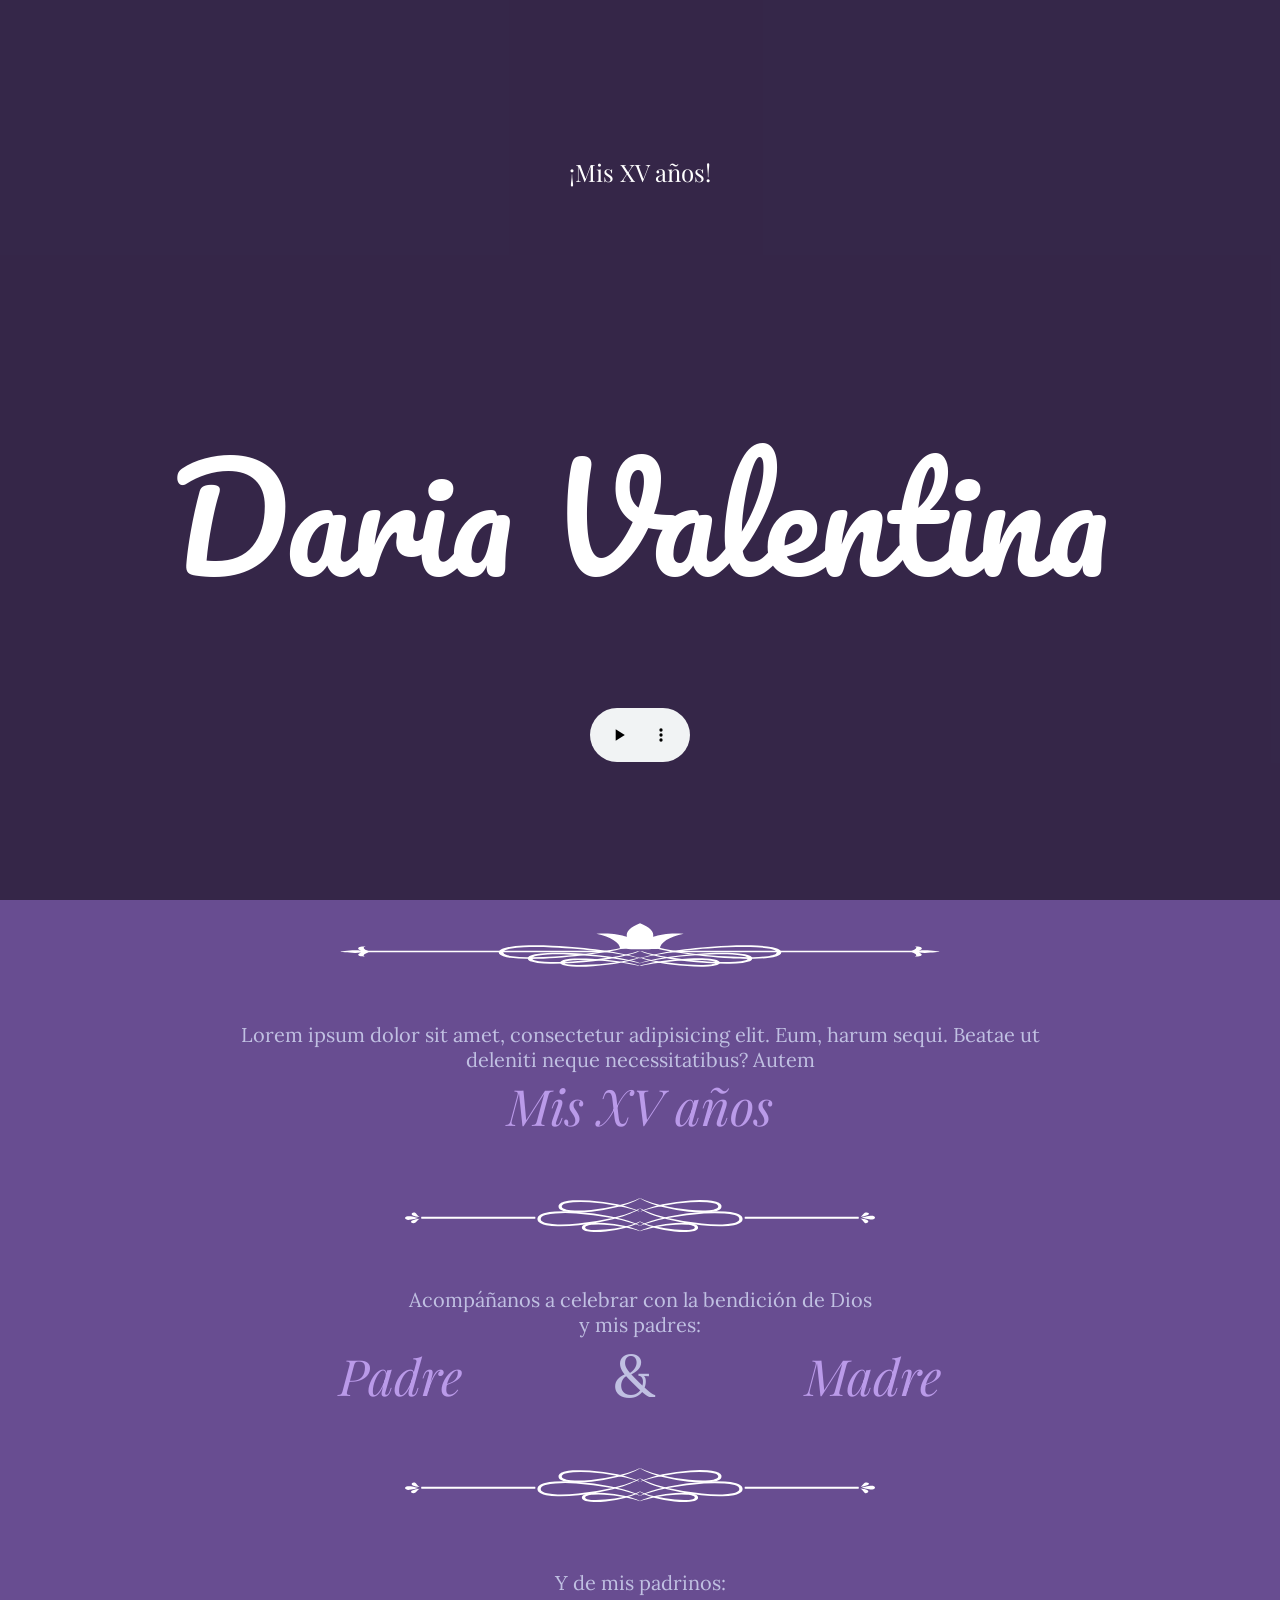
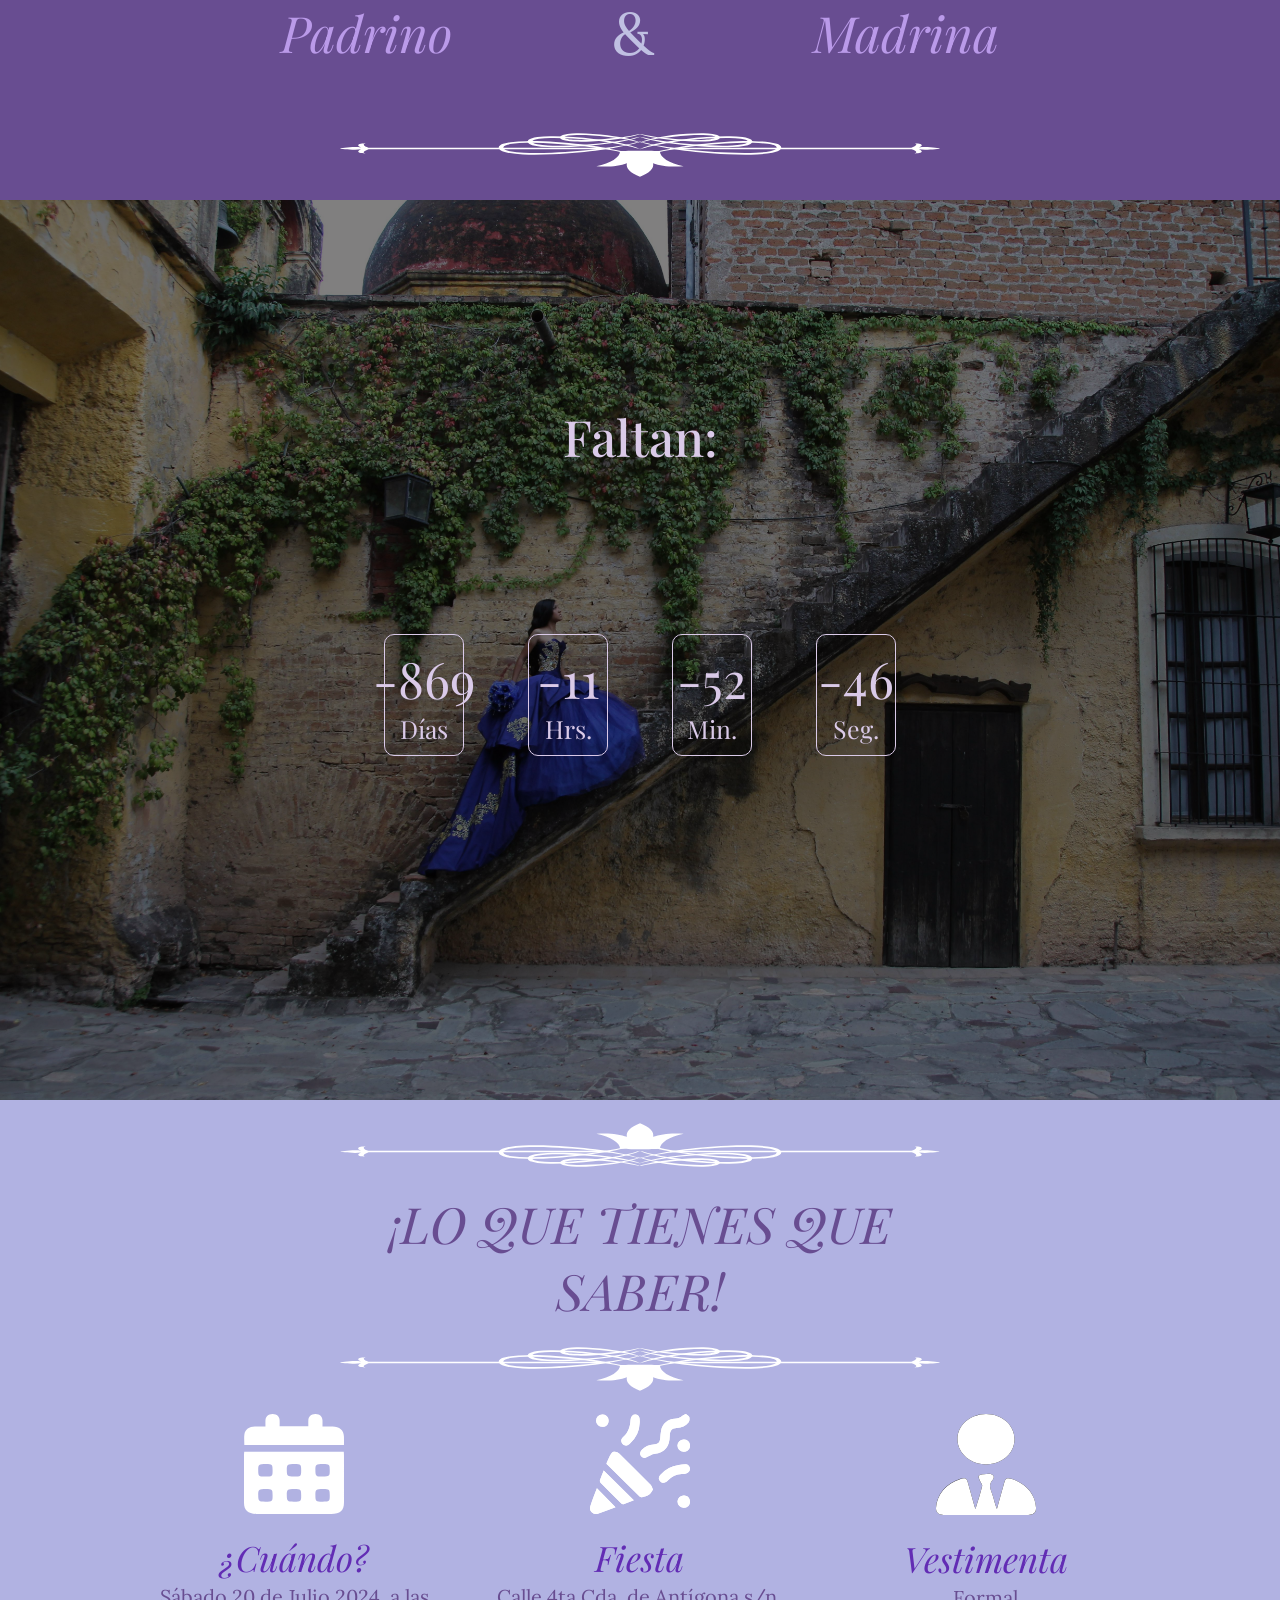
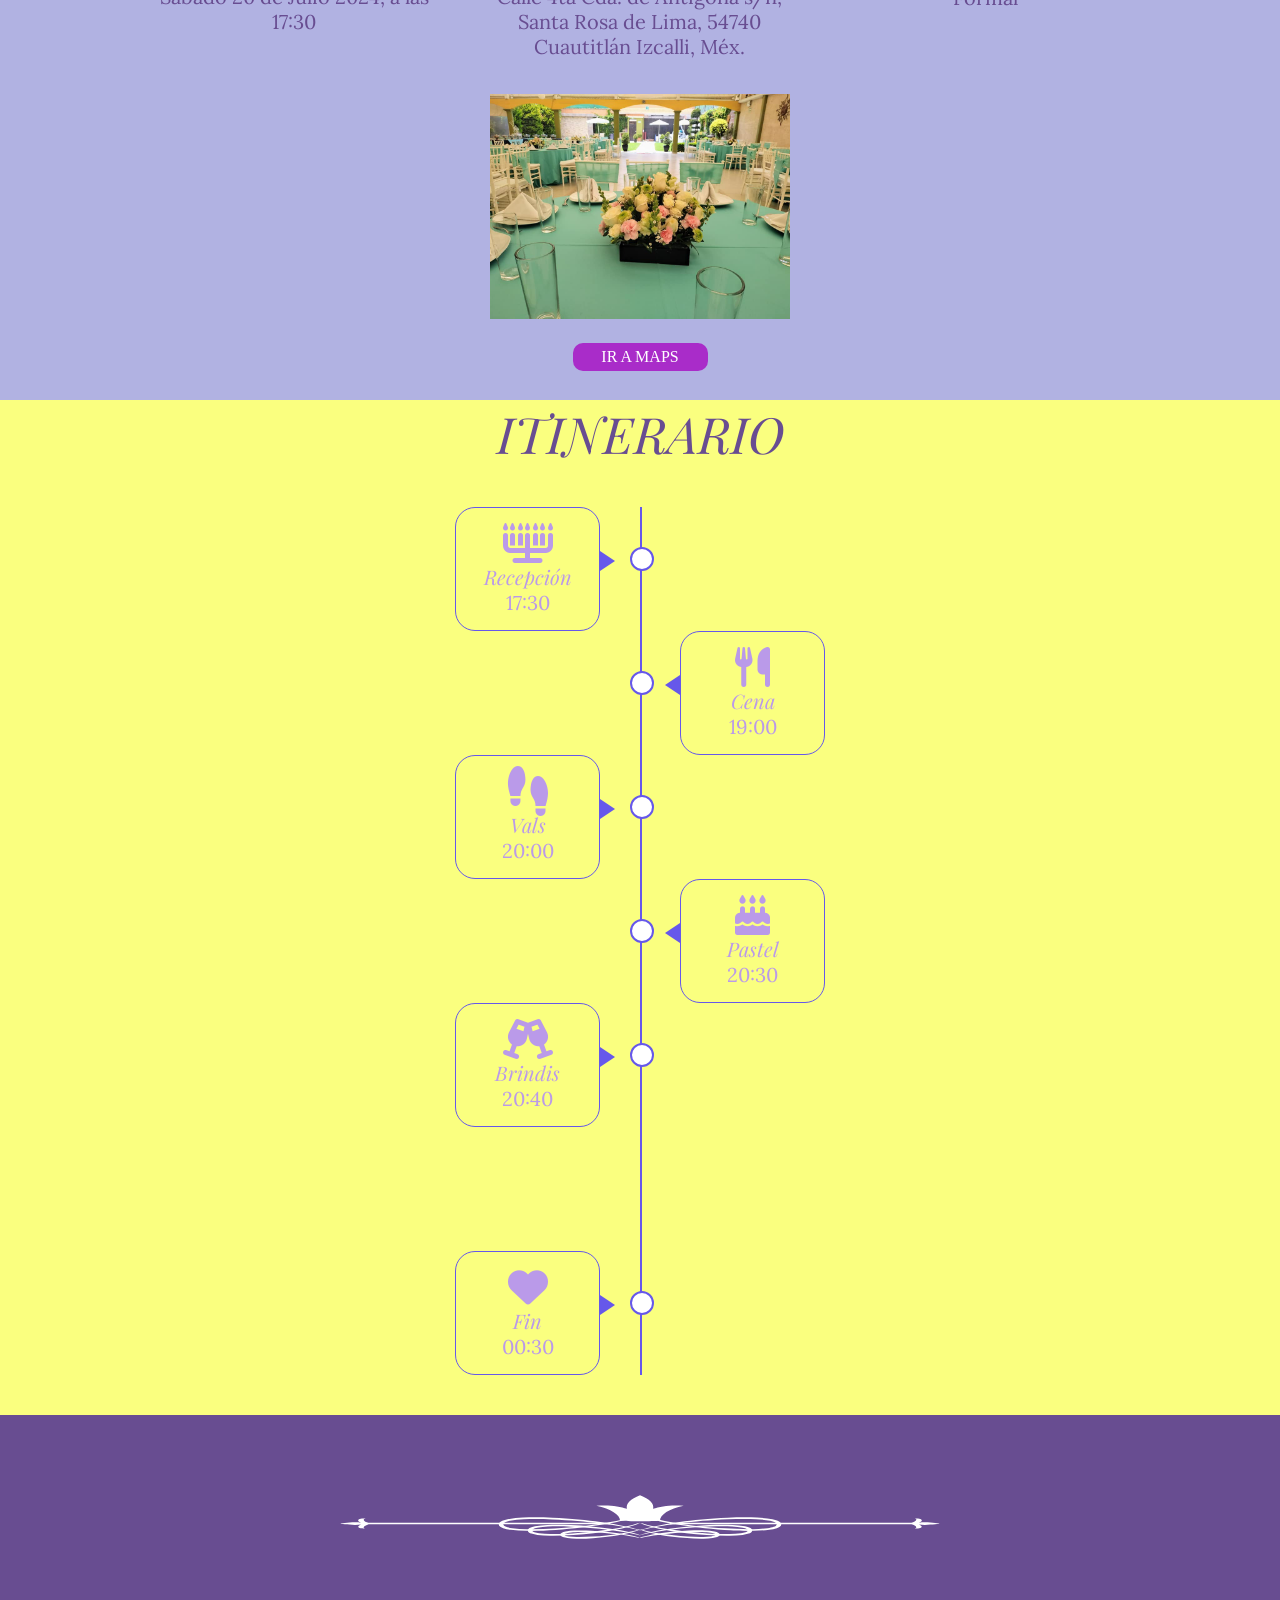
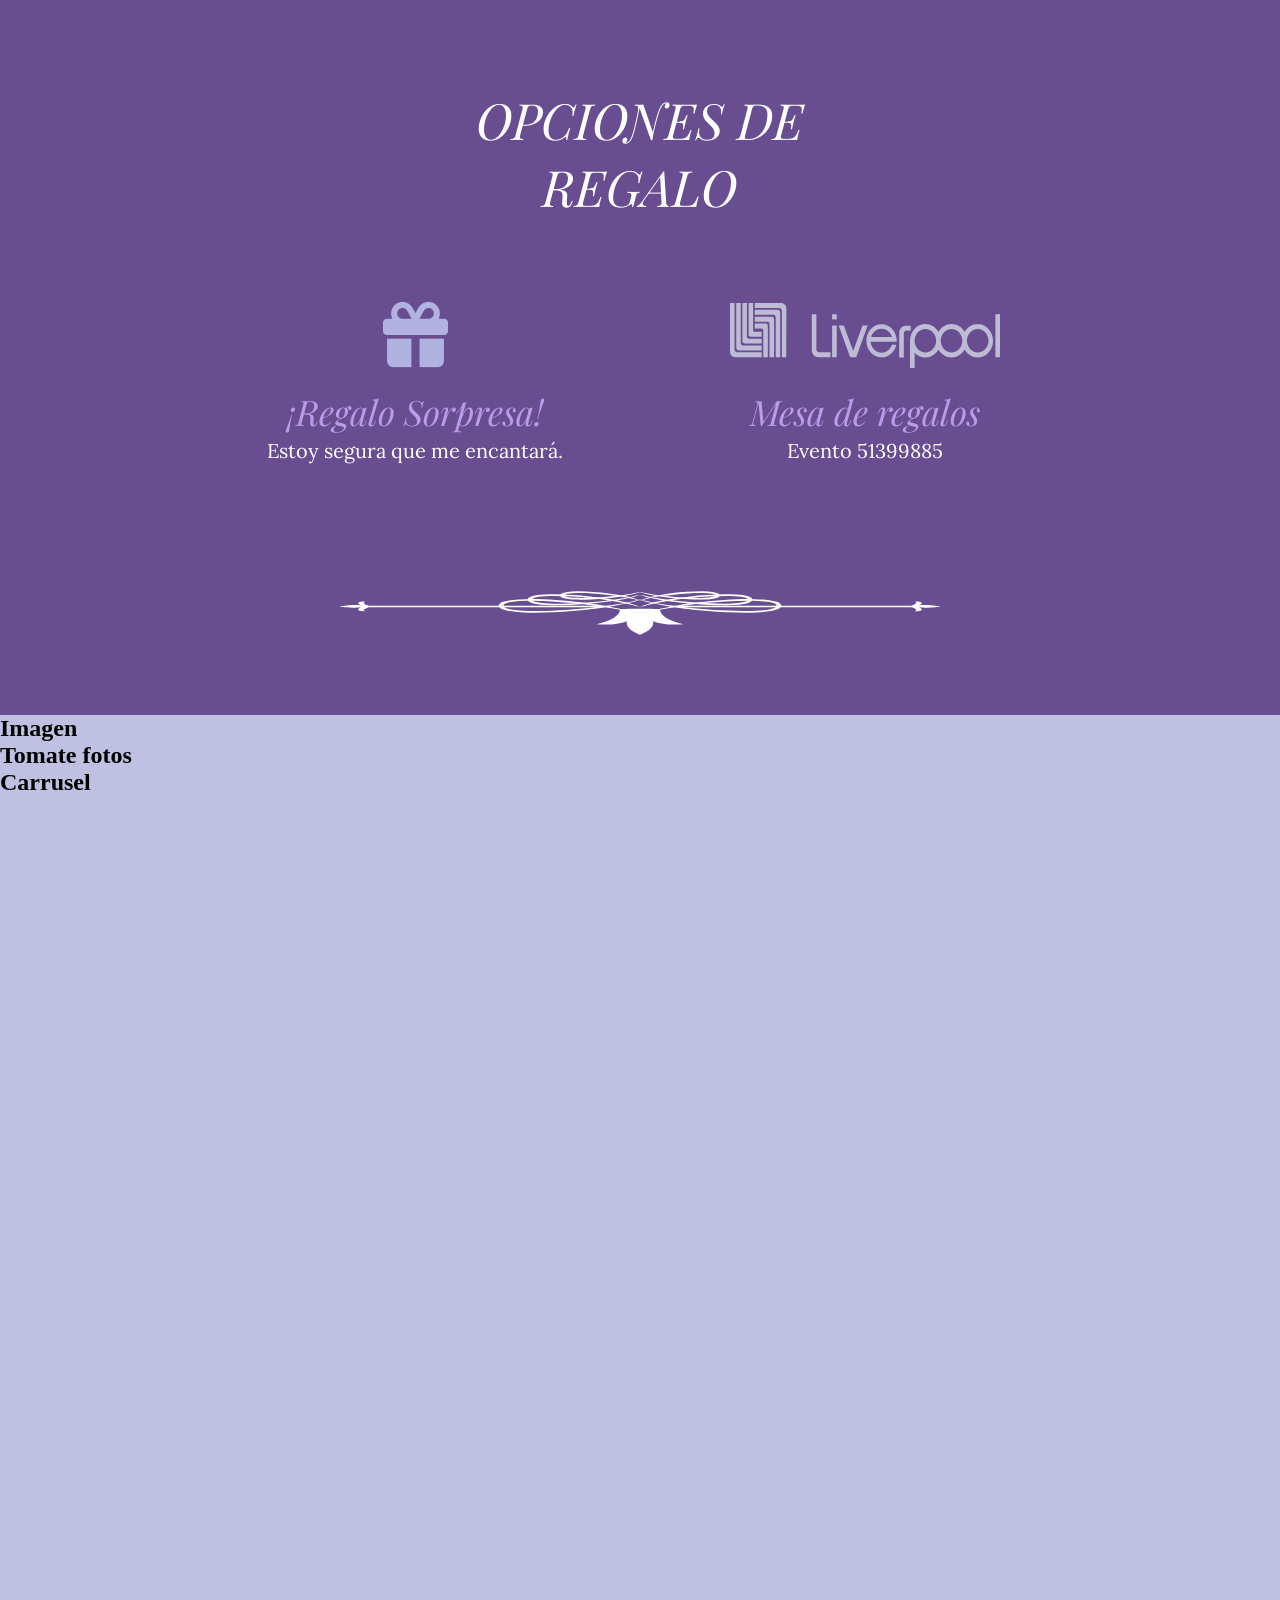
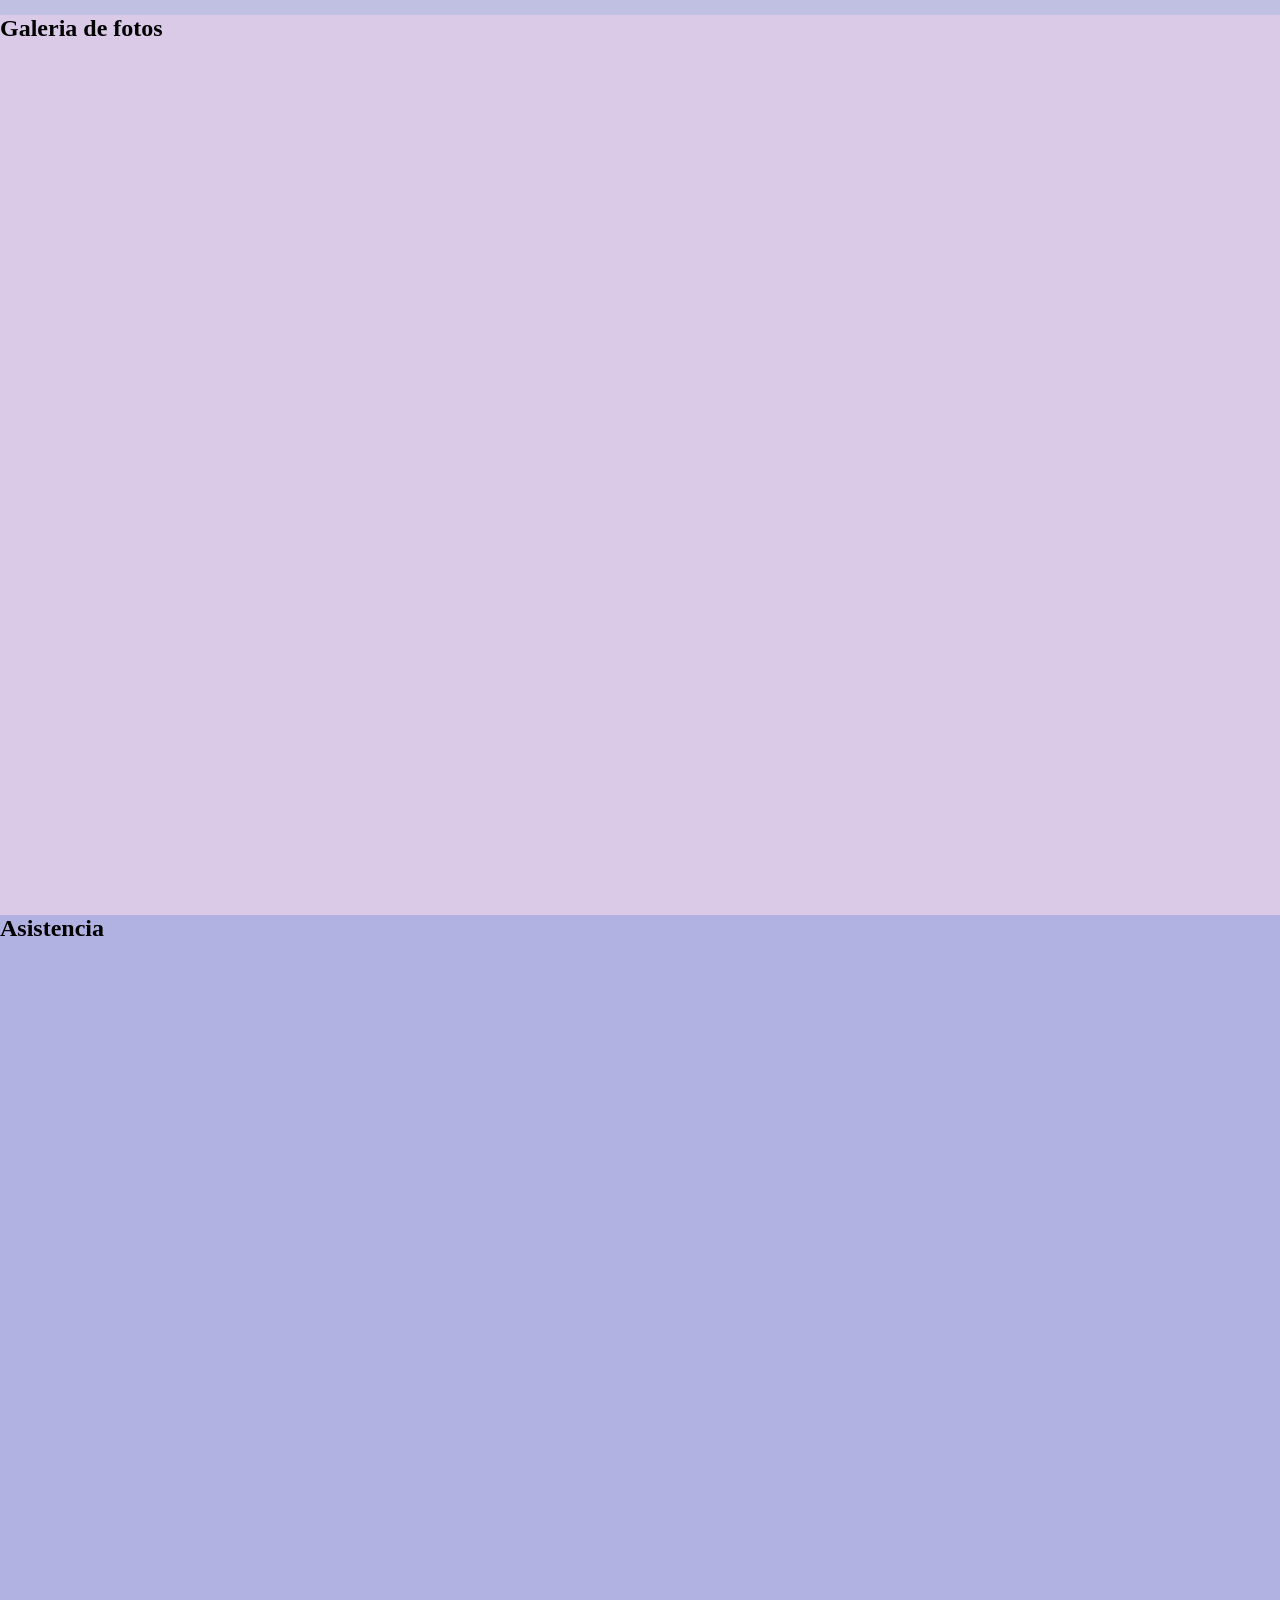
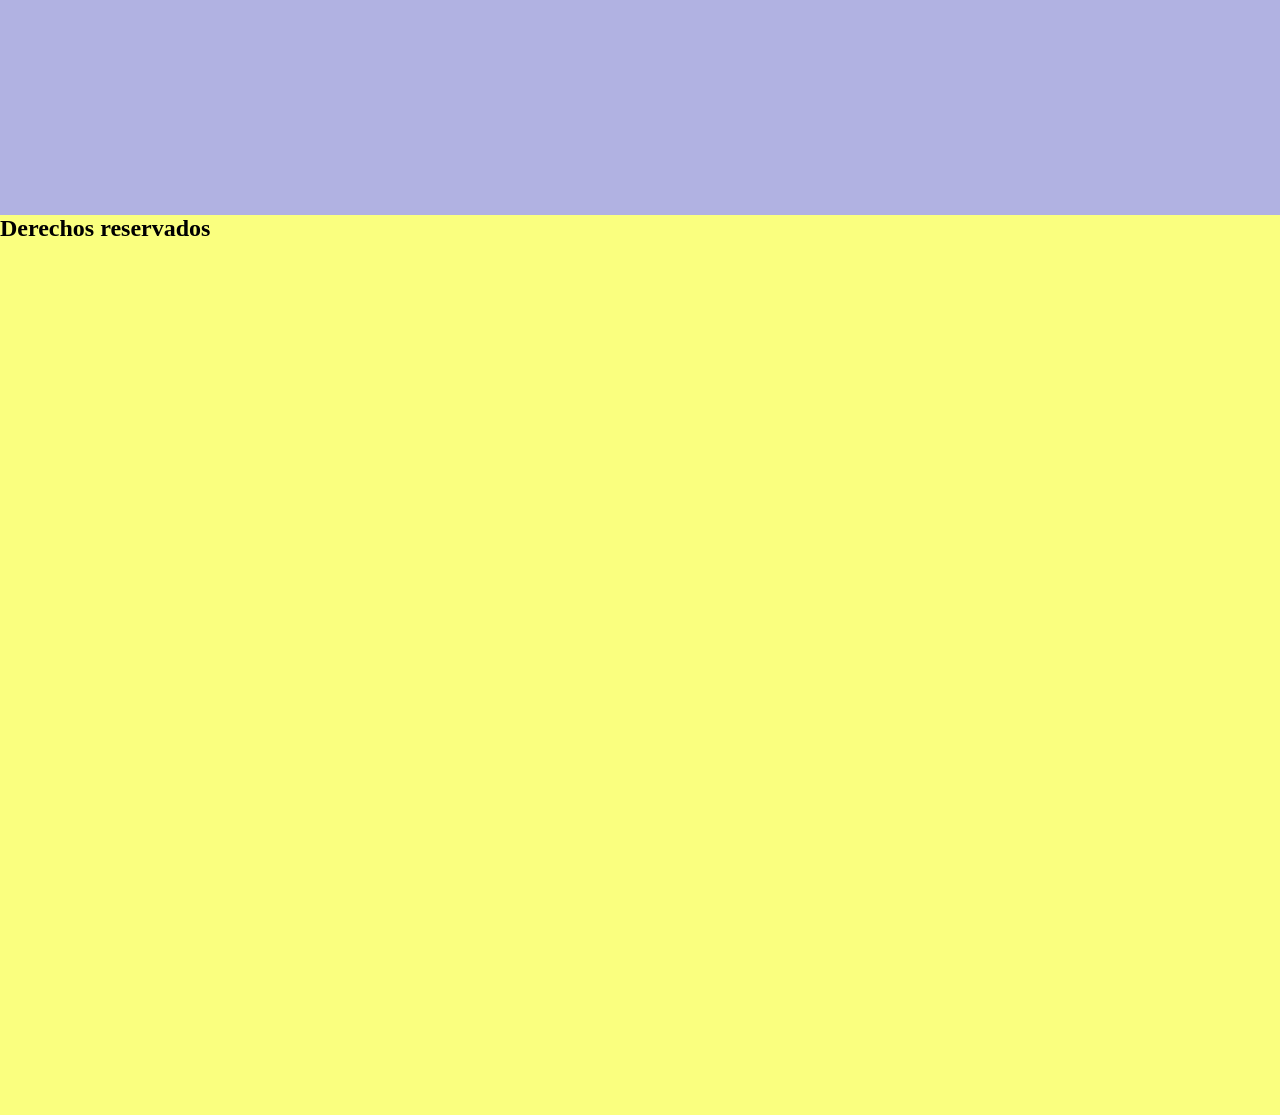
==== commit 301bf8dd: "Responsive section 6" ====
--- a/index.html
+++ b/index.html
@@ -244,7 +244,7 @@
                 </div>
                 <div class="regalos-regalos">
                     <div class="regalos-iconos">
-                        <div class="regalos-icono">
+                        <!-- <div class="regalos-icono">
                             <i class="fa-solid fa-envelope"></i>
                             <div class="detalles-title">
                                 <p>¡Lluvia de Sobres!</p>
@@ -252,7 +252,7 @@
                             <div class="detalles-body">
                                 <p>Es la tradición de regalar dinero en efectivo</p>
                             </div>
-                        </div>
+                        </div> -->
                         <div class="regalos-icono">
                             <i class="fa-solid fa-gift"></i>
                             <div class="detalles-title">
@@ -271,7 +271,7 @@
                                 <p>Evento 51399885</p>
                             </div>
                         </div>
-                        <div class="regalos-icono">
+                        <!-- <div class="regalos-icono">
                             <i class="fa-solid fa-credit-card"></i>
                             <div class="detalles-title">
                                 <p>Transferencia</p>
@@ -281,7 +281,7 @@
                                 <P>CLABE</P>
                                 <p>XXXXXXXXXX</p>
                             </div>
-                        </div>
+                        </div> -->
                     </div>
                 </div>
                 <div class="vineta-inf">
--- a/css/style.css
+++ b/css/style.css
@@ -374,7 +374,7 @@
 }
 
 .detalles-detalles{
-    height: 65%;
+    height: 100%;
     flex-direction: column;
 }
 .detalles-iconos, .regalos-iconos{
@@ -586,7 +586,7 @@
     font-family: "Playfair Display", serif;
     font-optical-sizing: auto;
     font-weight: 400;
-    font-size: 25px;
+    font-size: 20px;
     font-style: italic;
 }
 
@@ -687,7 +687,7 @@
 
     .detalles-iconos, .regalos-iconos {
         flex-direction: column;
-        height: 520px;
+        height: 530px;
         align-items: center;
     }
 
@@ -734,15 +734,15 @@
     }
 
     .regalos-regalos{
-        height: 60%;
+        height: 50%;
     }
 
     .regalos-header{
+        height: 20%;
+    }
+
+    .regalos-container > .vineta-sup, .regalos-container > .vineta-inf{
         height: 15%;
-    }
-
-    .regalos-container > .vineta-sup, .regalos-container > .vineta-inf{
-        height: 10%;
     }
     
     .regalos-icono img{
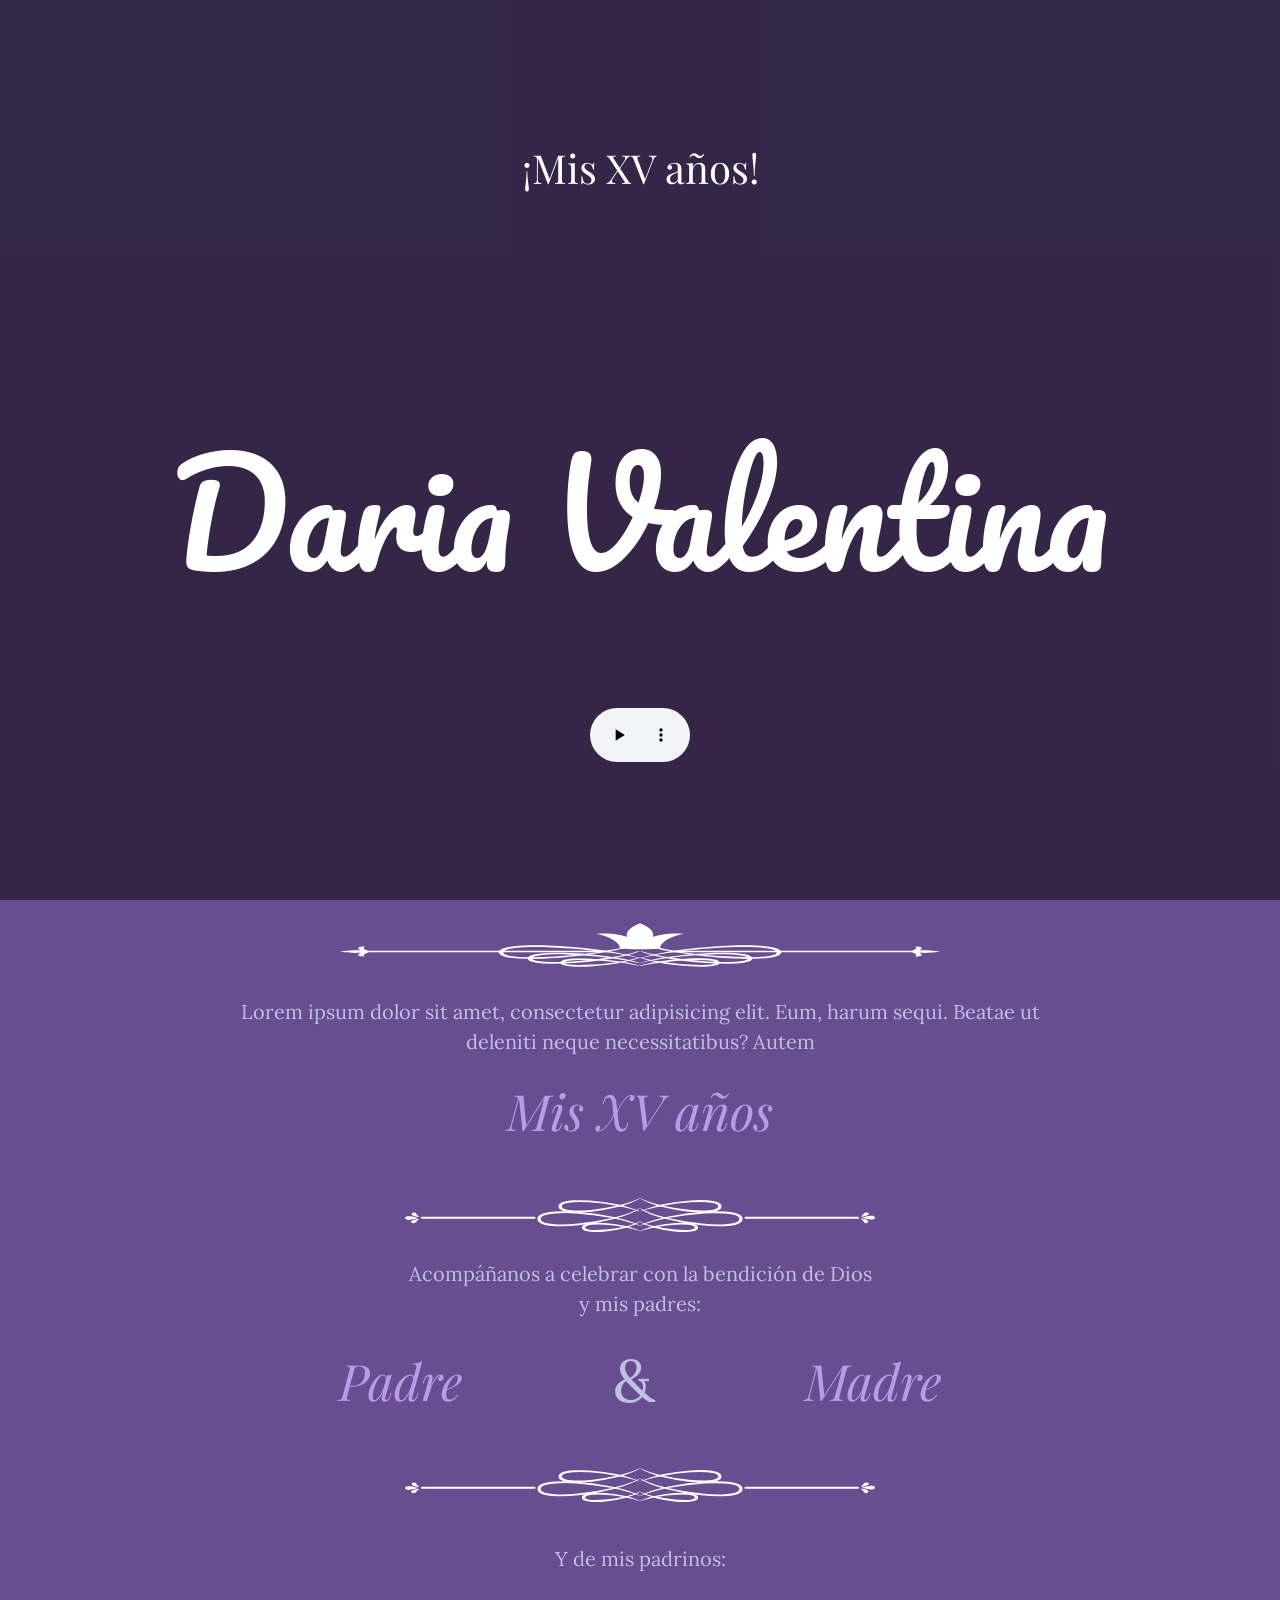
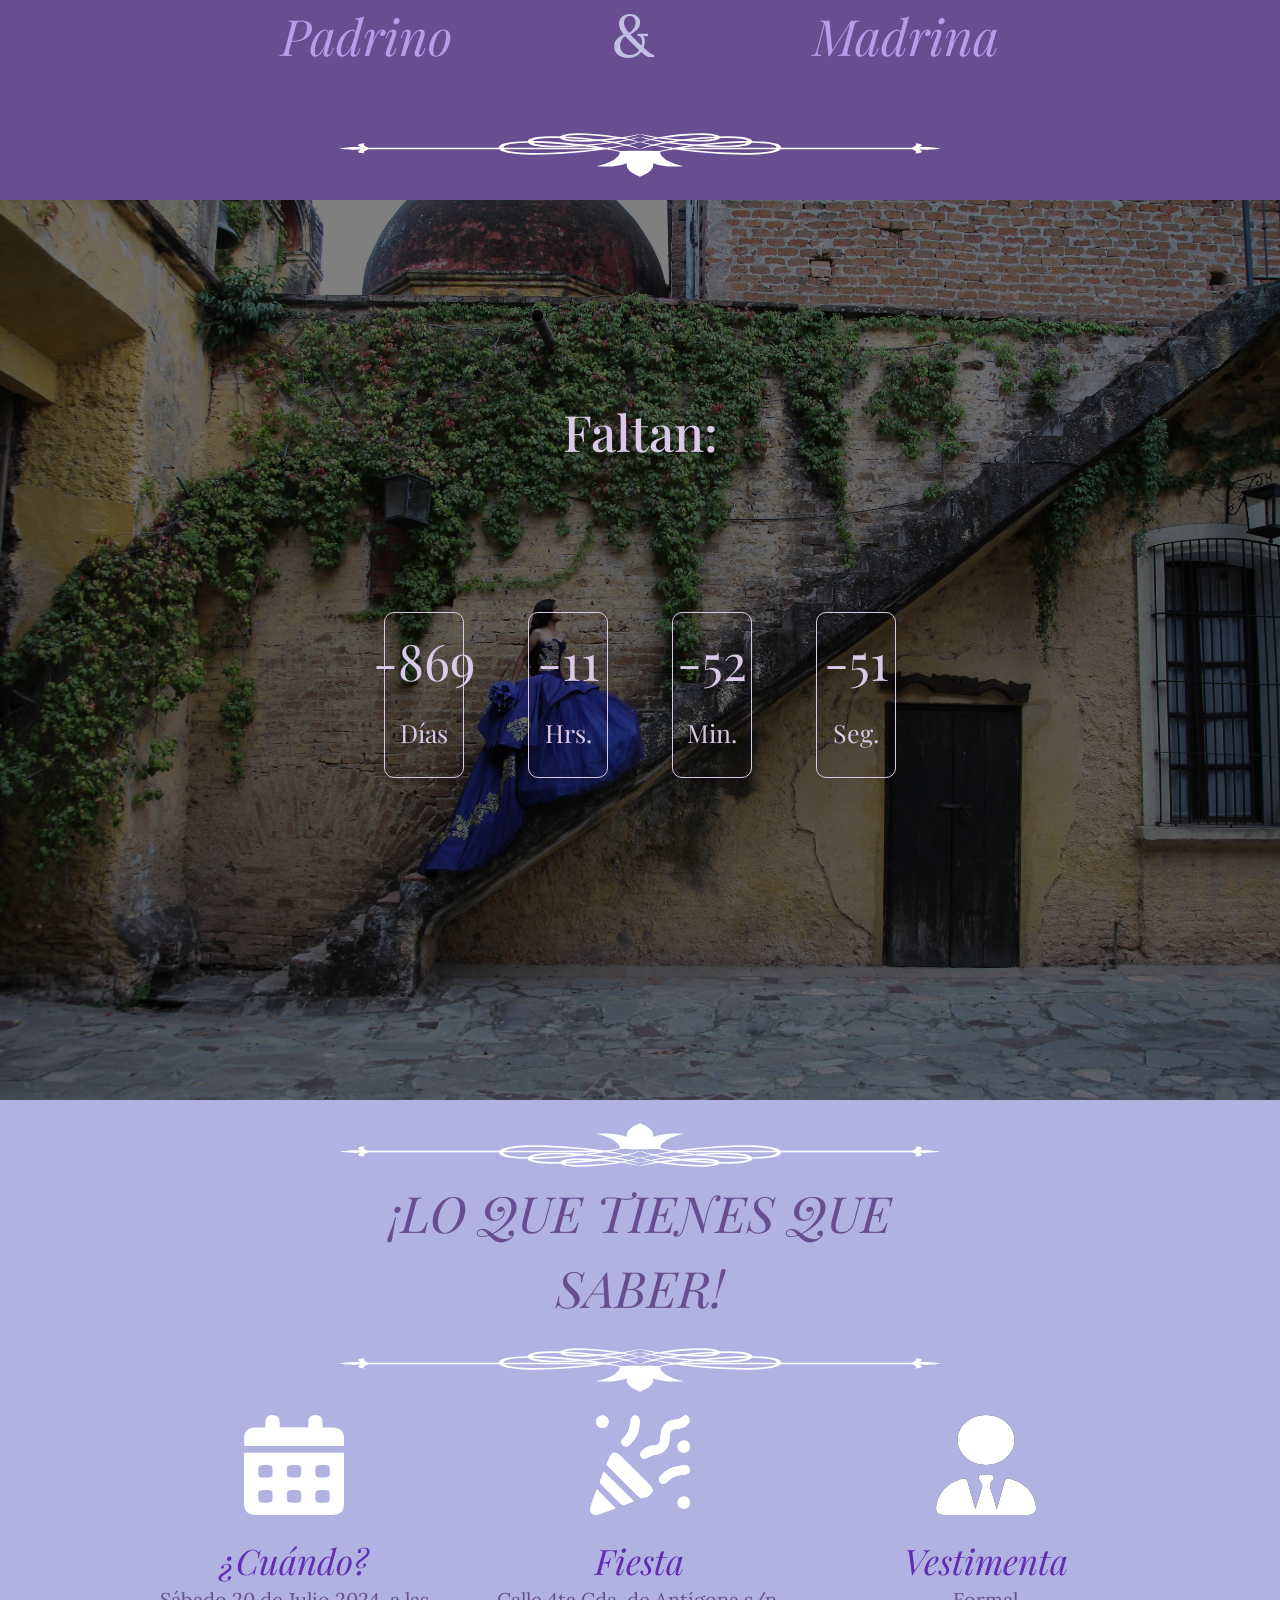
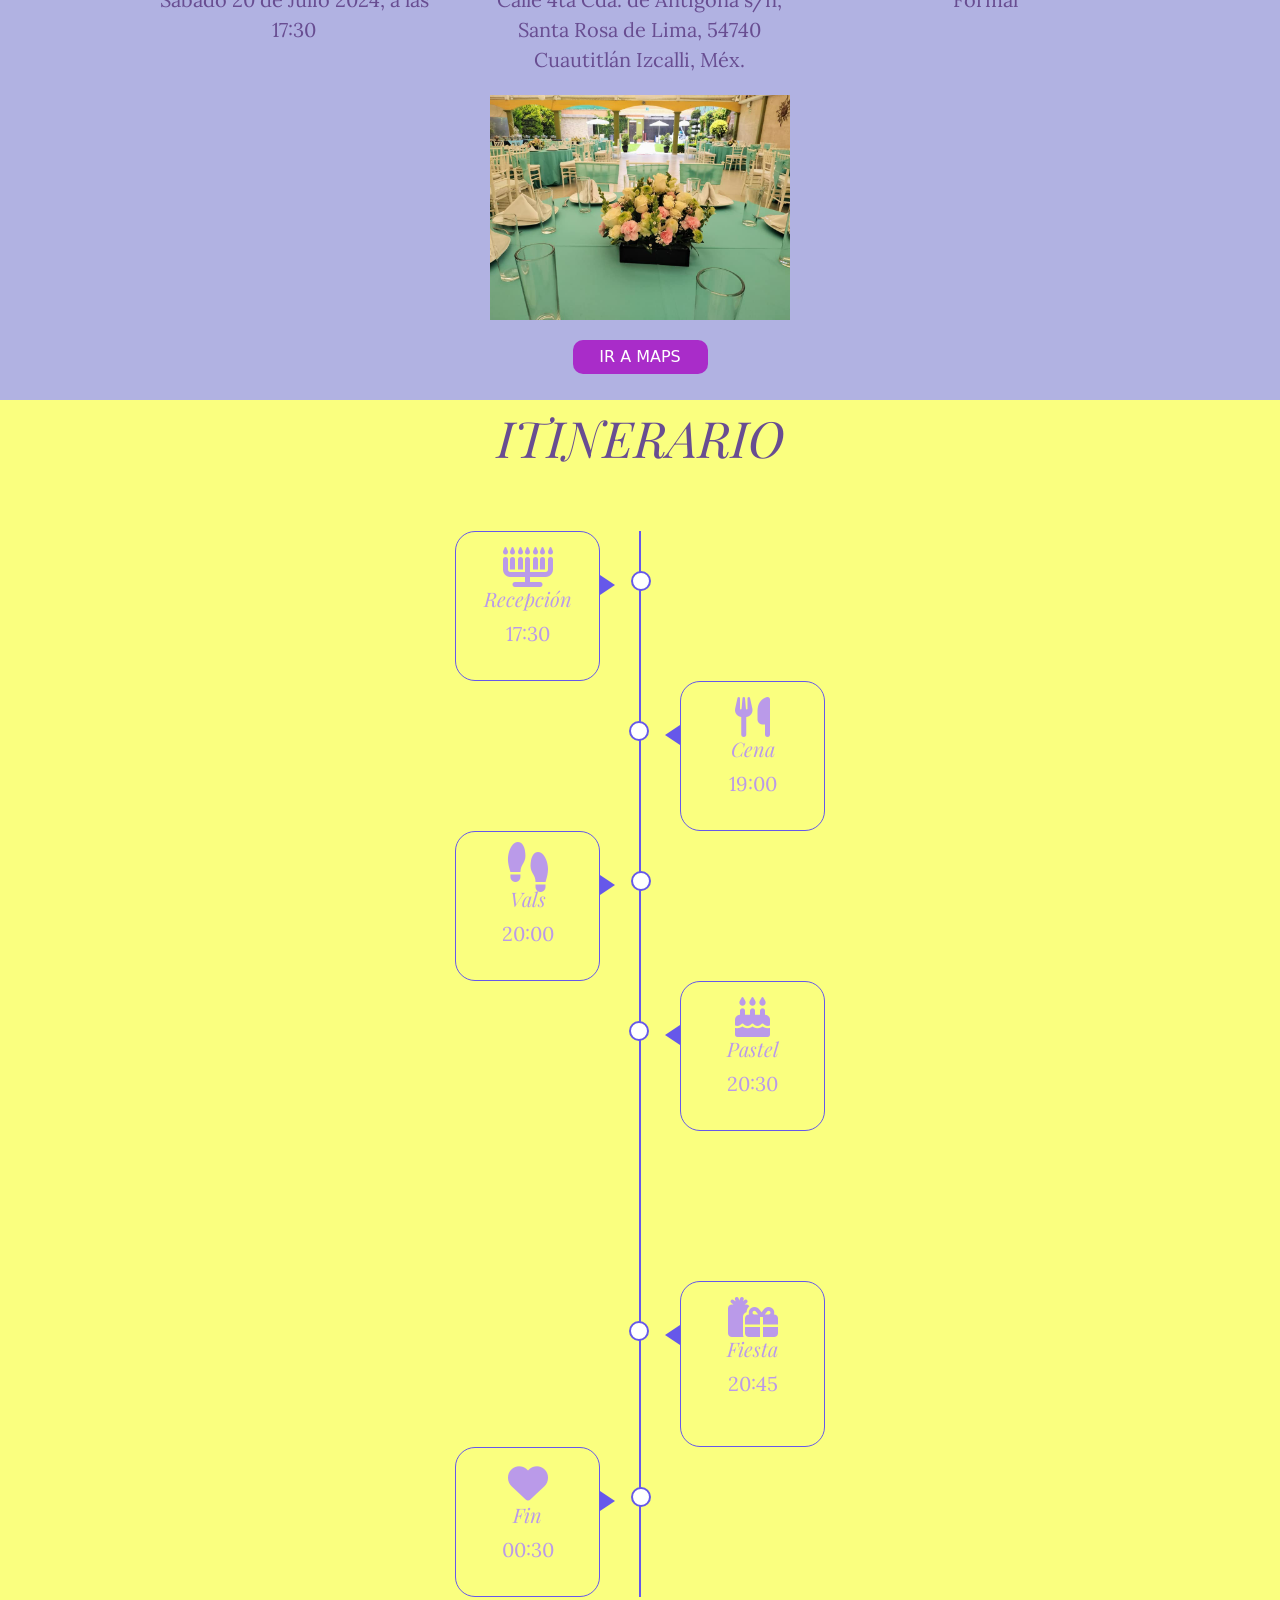
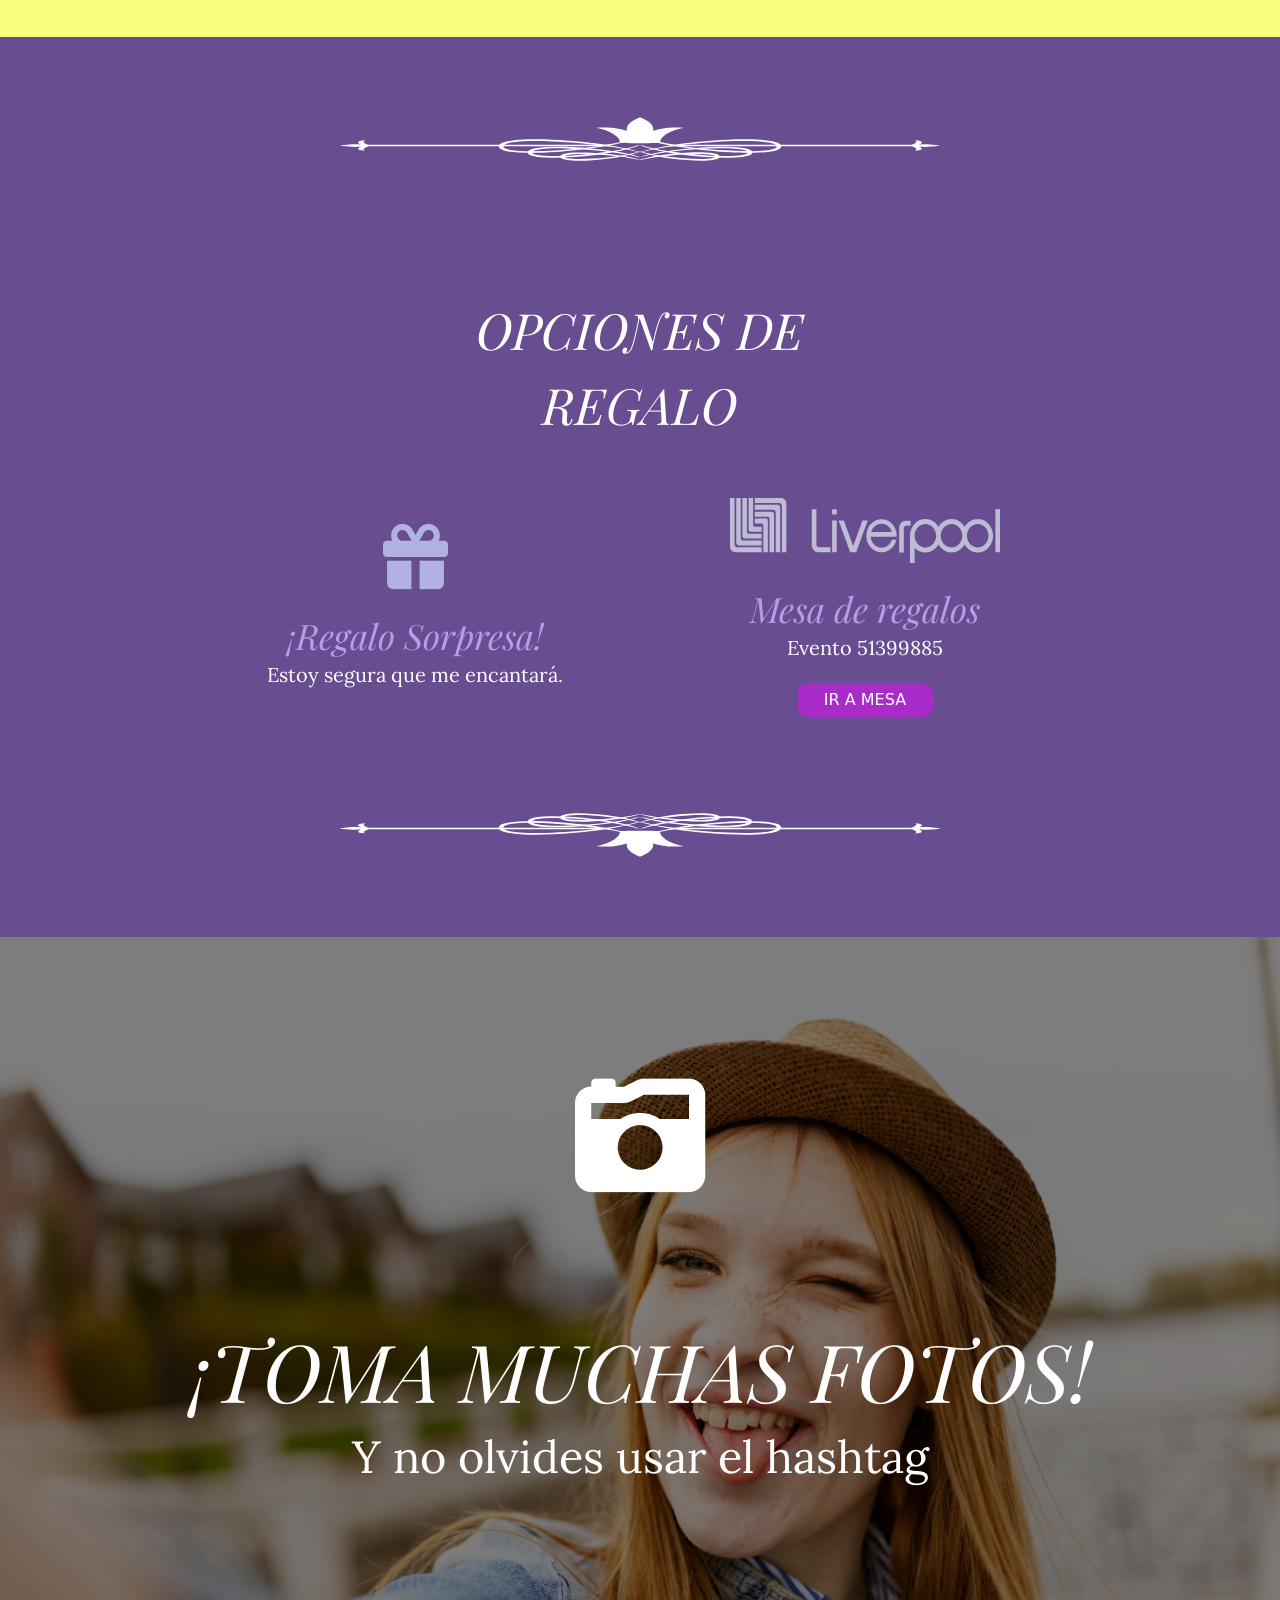
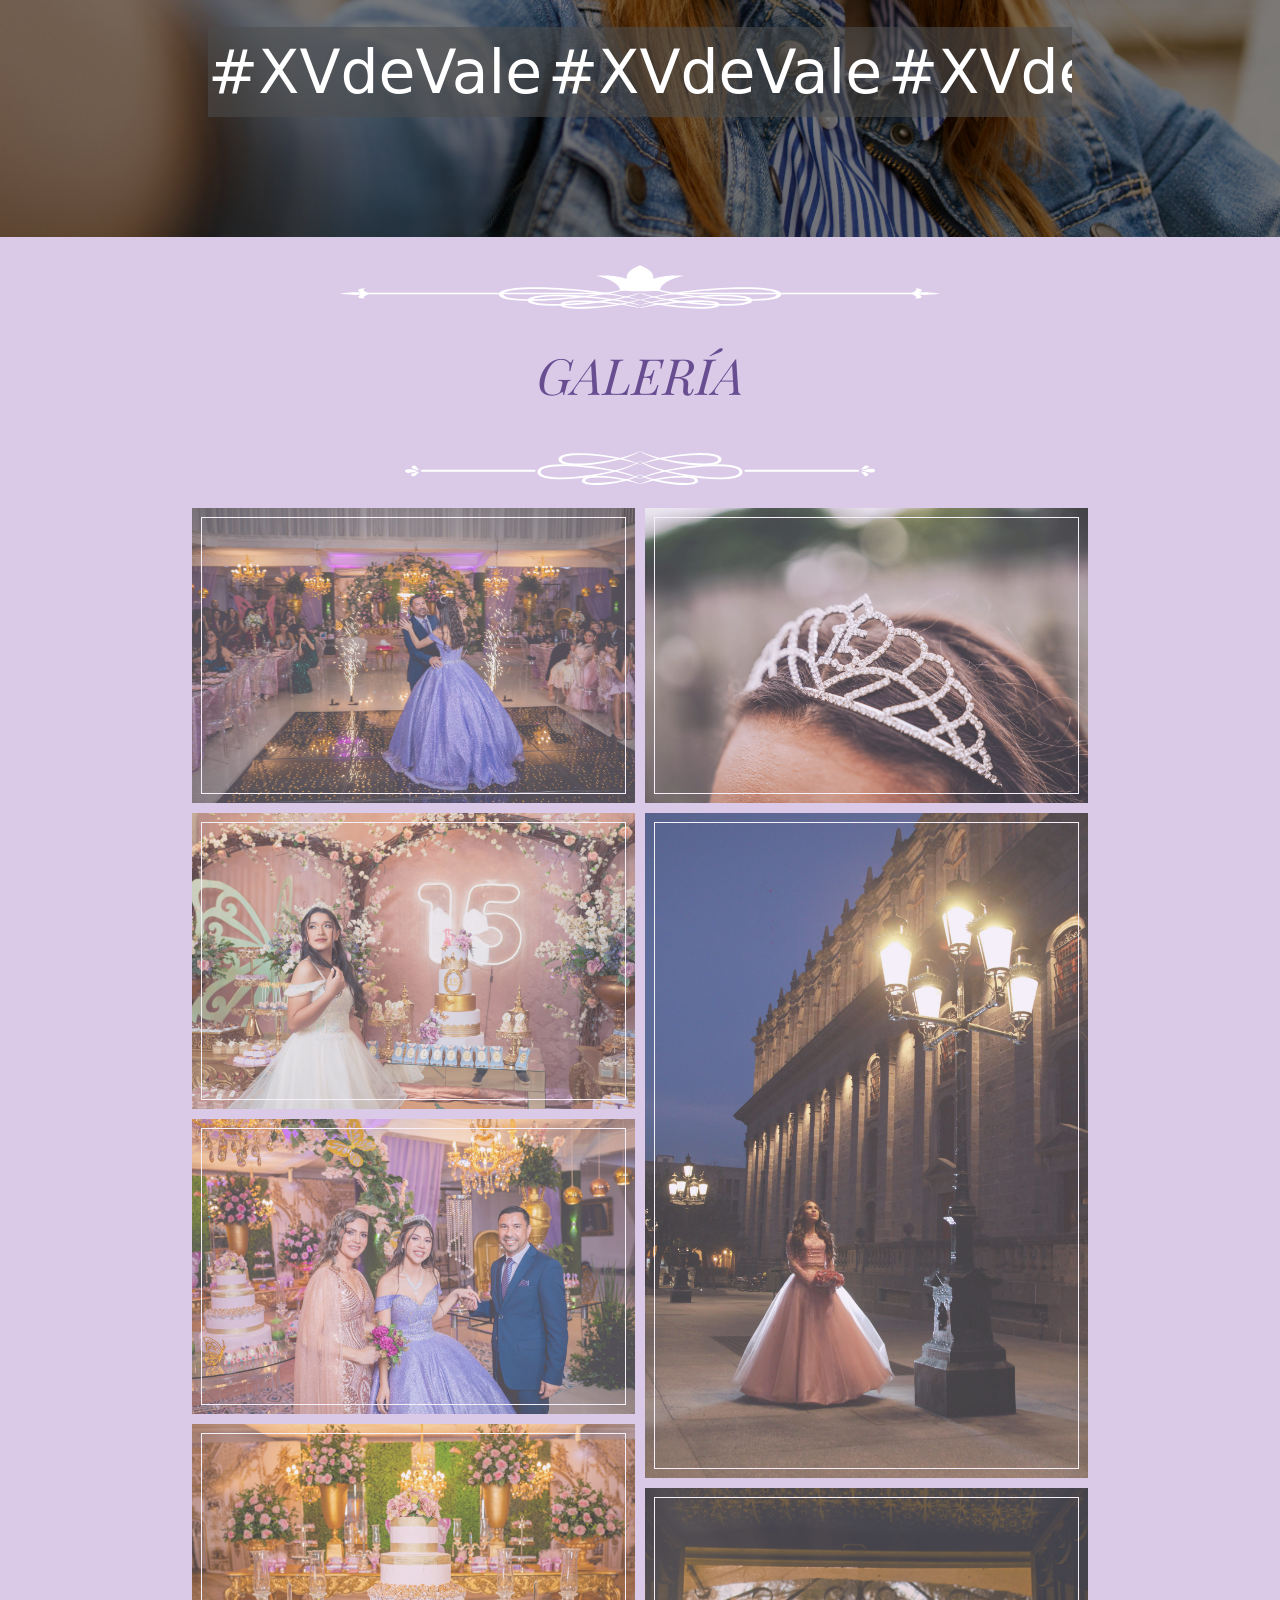
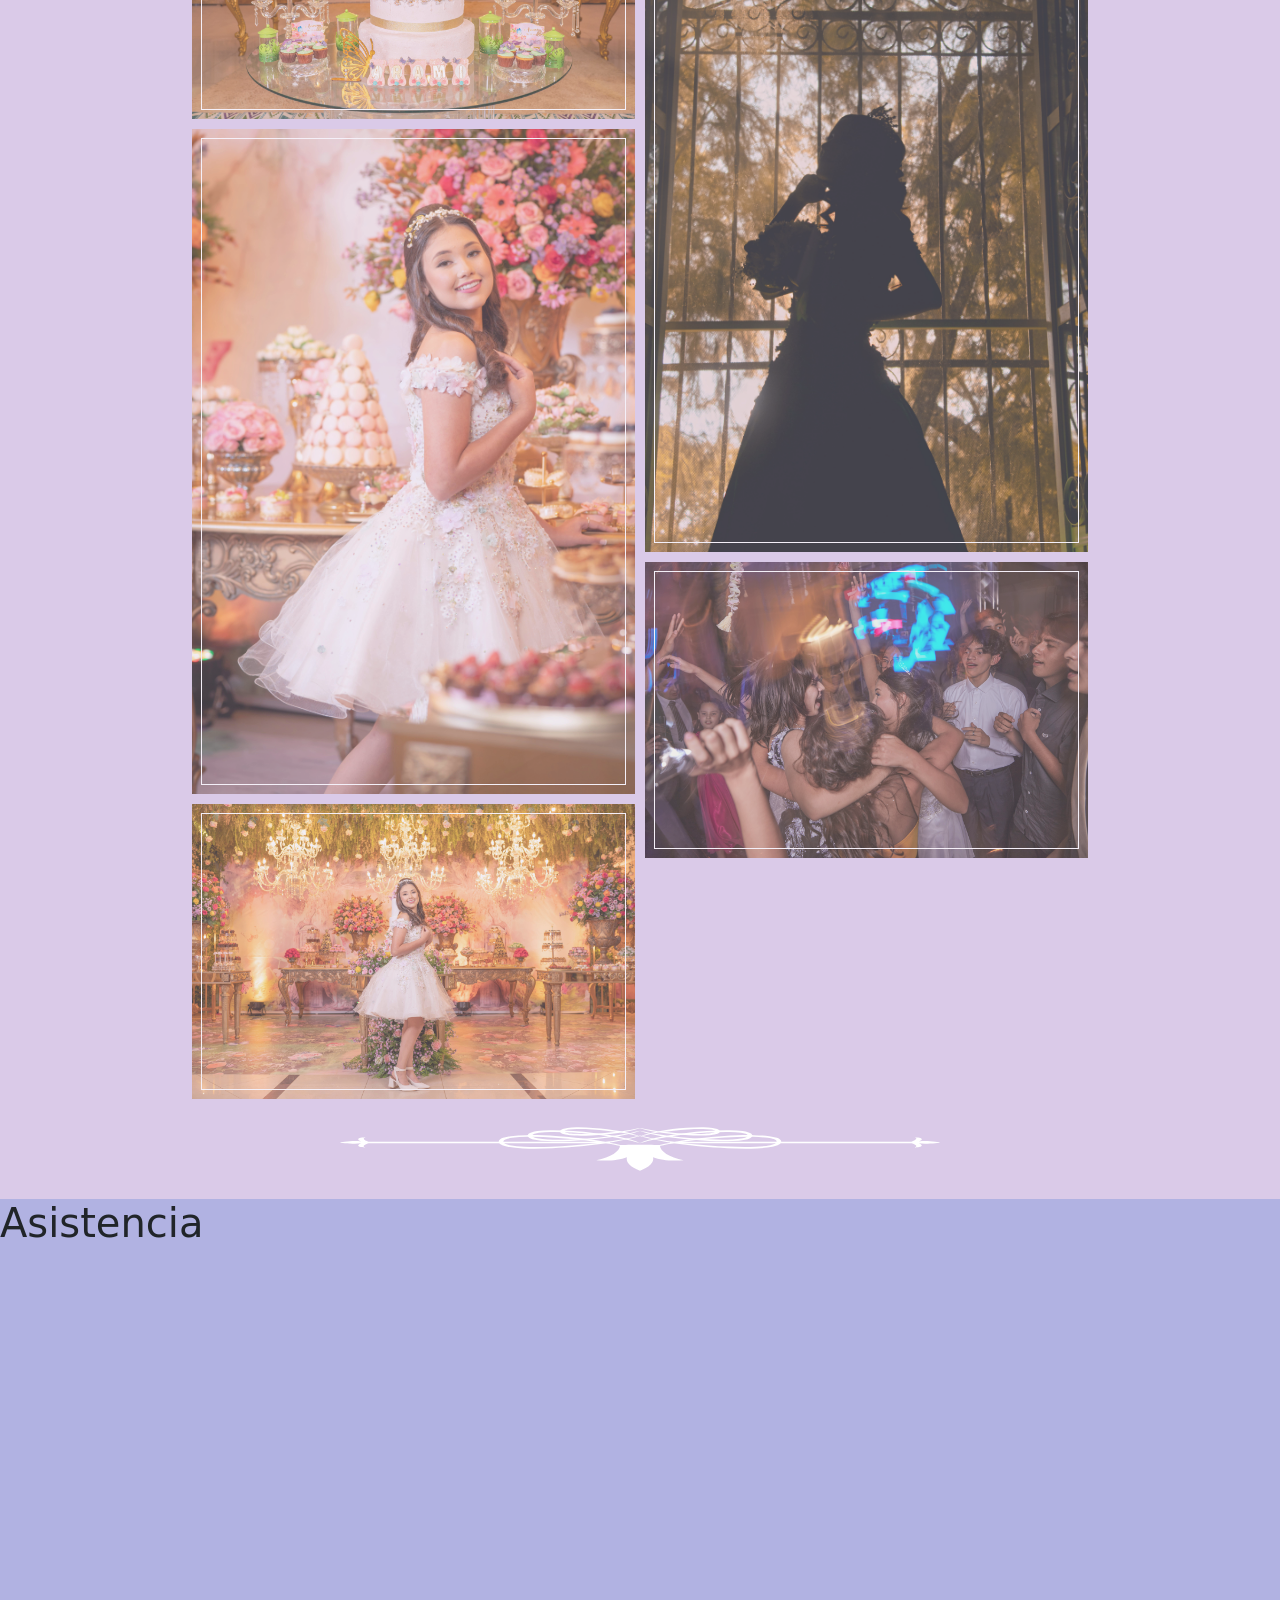
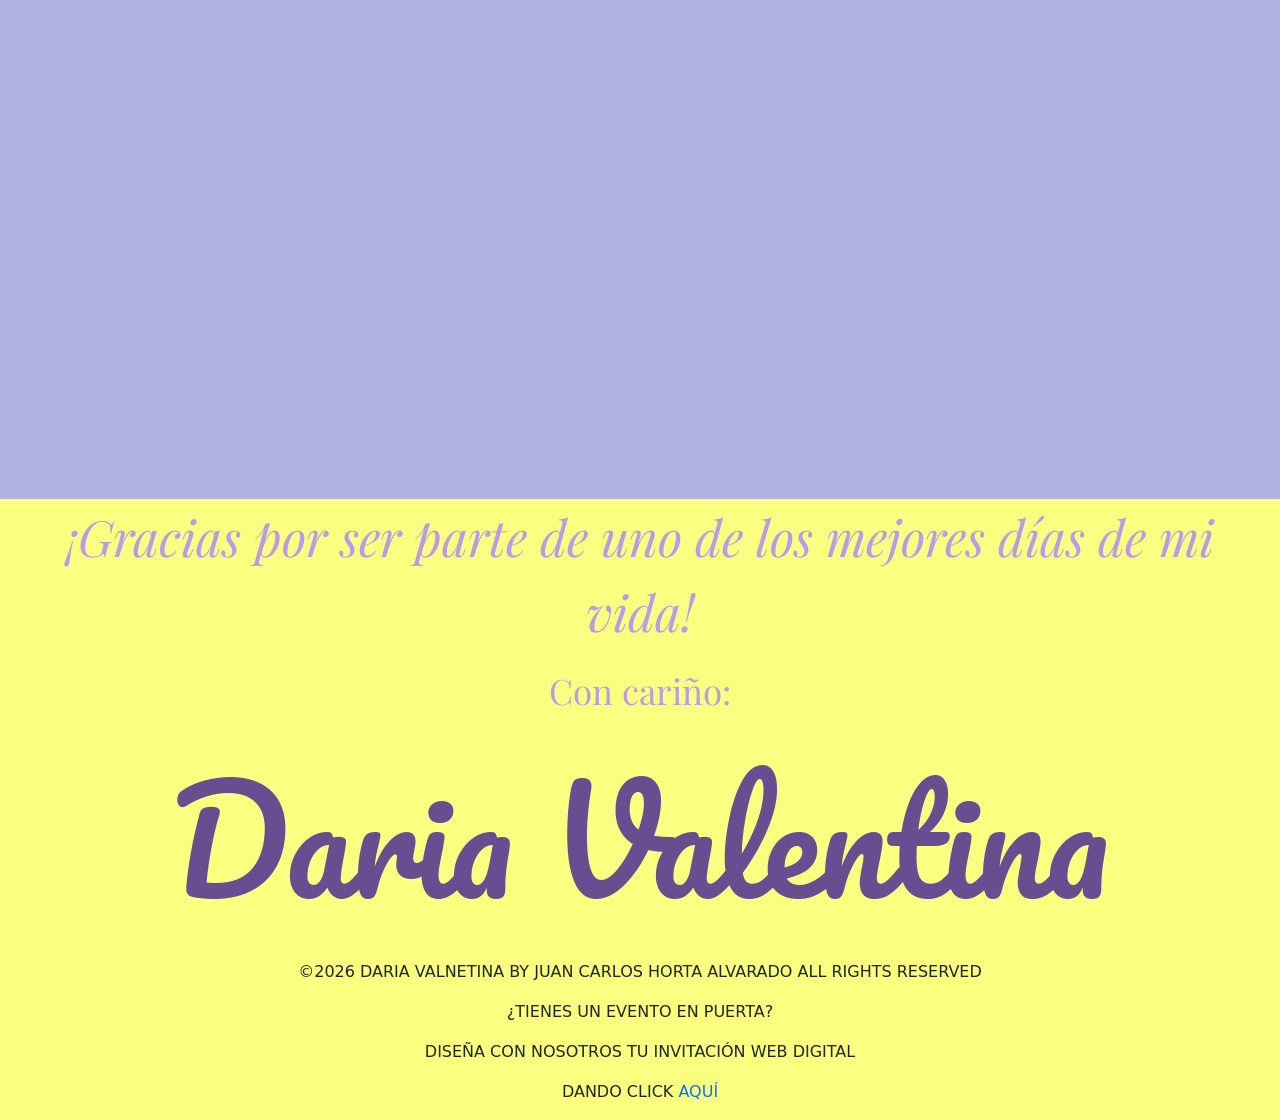
==== commit 120413d0: "Section 8 y 10" ====
--- a/index.html
+++ b/index.html
@@ -4,12 +4,14 @@
 <head>
     <meta charset="UTF-8" />
     <meta name="viewport" content="width=device-width, initial-scale=1.0" />
-    <title>Invitacion</title>
+    <title>Invitación</title>
     <link rel="stylesheet" href="css/style.css" />
     <link rel="stylesheet" href="https://cdnjs.cloudflare.com/ajax/libs/font-awesome/6.5.2/css/all.min.css"
         integrity="sha512-SnH5WK+bZxgPHs44uWIX+LLJAJ9/2PkPKZ5QiAj6Ta86w+fsb2TkcmfRyVX3pBnMFcV7oQPJkl9QevSCWr3W6A=="
         crossorigin="anonymous" referrerpolicy="no-referrer" />
+    <link href="https://cdn.jsdelivr.net/npm/bootstrap@5.3.3/dist/css/bootstrap.min.css" rel="stylesheet" integrity="sha384-QWTKZyjpPEjISv5WaRU9OFeRpok6YctnYmDr5pNlyT2bRjXh0JMhjY6hW+ALEwIH" crossorigin="anonymous">
     <script src="scripts/script.js"></script>
+    
 </head>
 
 <body>
@@ -270,6 +272,13 @@
                             <div class="detalles-body">
                                 <p>Evento 51399885</p>
                             </div>
+                            <div class="detalles-button">
+                                <a href="https://mesaderegalos.liverpool.com.mx/eventodebusqueda">
+                                    <div id="button-salon">
+                                        <p>IR A MESA</p>
+                                    </div>
+                                </a>
+                            </div>
                         </div>
                         <!-- <div class="regalos-icono">
                             <i class="fa-solid fa-credit-card"></i>
@@ -290,26 +299,209 @@
             </div>
         </section>
         <section id="hashtag">
-            <div>
-                <h1>Imagen</h1>
-            </div>
-            <div>
-                <h1>Tomate fotos</h1>
-            </div>
-            <div>
-                <h1>Carrusel</h1>
+            <div class="hashtag"></div>
+            <div class="hashtag-container">
+                <div class="hashtag-ico">
+                    <i class="fa-solid fa-camera-retro"></i>
+                </div>
+                <div class="hashtag-title">
+                    <p>¡TOMA MUCHAS FOTOS!</p>
+                </div>
+                <div class="hashtag-body">
+                    <p>Y no olvides usar el hashtag</p>
+                </div>
+                <div class="hashtag-carrusel">
+                    <div class="inner">
+                        <div class="tag">
+                            <span>#XVdeVale</span>
+                        </div>
+                        <div class="tag">
+                            <span>#XVdeVale</span>
+                        </div>
+                        <div class="tag">
+                            <span>#XVdeVale</span>
+                        </div>
+                        <div class="tag">
+                            <span>#XVdeVale</span>
+                        </div>
+                        <div class="tag">
+                            <span>#XVdeVale</span>
+                        </div>
+                        <div class="tag">
+                            <span>#XVdeVale</span>
+                        </div>
+                        <div class="tag">
+                            <span>#XVdeVale</span>
+                        </div>
+                        <div class="tag">
+                            <span>#XVdeVale</span>
+                        </div>
+                        <div class="tag">
+                            <span>#XVdeVale</span>
+                        </div>
+                        <div class="tag">
+                            <span>#XVdeVale</span>
+                        </div>
+                        <div class="tag">
+                            <span>#XVdeVale</span>
+                        </div>
+                        <div class="tag">
+                            <span>#XVdeVale</span>
+                        </div>
+                        <div class="tag">
+                            <span>#XVdeVale</span>
+                        </div>
+                        <div class="tag">
+                            <span>#XVdeVale</span>
+                        </div>
+                    </div>
+                    <div class="fade"></div>
+                </div>
             </div>
         </section>
         <section id="galeria">
-            <h1>Galeria de fotos</h1>
+            <div class="galeria-container">
+                <div class="vineta-sup">
+                    <img src="img/vineta-1.svg" alt="">
+                </div>
+                <div class="itinerario-header">
+                    <div>
+                        <p id="itinerario-header-1">GALERÍA</p>
+                    </div>
+                </div>
+                <div class="vineta-div">
+                    <img src="img/vineta-2.svg" alt="">
+                </div>
+                <div class="galeria-box">
+                    <div class="galeria-box-container">
+                        <!-- <a href="img/galeria-1.jpg" data-lightbox="models" data-title="imagen 1"><img src="img/galeria-1.jpg" alt=""></a>
+                        <a href="img/galeria-2.jpg" data-lightbox="models"><img src="img/galeria-2.jpg" alt=""></a>
+                        <a href="img/galeria-3.jpg" data-lightbox="models"><img src="img/galeria-3.jpg" alt=""></a>
+                        <a href="img/galeria-4.jpg" data-lightbox="models"><img src="img/galeria-4.jpg" alt=""></a>
+                        <a href="img/galeria-5.jpg" data-lightbox="models"><img src="img/galeria-5.jpg" alt=""></a>
+                        <a href="img/galeria-6.jpg" data-lightbox="models"><img src="img/galeria-6.jpg" alt=""></a>
+                        <a href="img/galeria-7.jpg" data-lightbox="models"><img src="img/galeria-7.jpg" alt=""></a>
+                        <a href="img/galeria-8.jpg" data-lightbox="models"><img src="img/galeria-8.jpg" alt=""></a>
+                        <a href="img/galeria-9.jpg" data-lightbox="models"><img src="img/galeria-9.jpg" alt=""></a>
+                        <a href="img/galeria-10.jpg" data-lightbox="models"><img src="img/galeria-10.jpg" alt=""></a> -->
+                        <a href="#!" data-bs-toggle="modal" data-bs-target="#modalImage1"><img src="img/galeria-1.jpg" alt=""></a>
+                        <a href="#!" data-bs-toggle="modal" data-bs-target="#modalImage2"><img src="img/galeria-2.jpg" alt=""></a>
+                        <a href="#!" data-bs-toggle="modal" data-bs-target="#modalImage3"><img src="img/galeria-3.jpg" alt=""></a>
+                        <a href="#!" data-bs-toggle="modal" data-bs-target="#modalImage4"><img src="img/galeria-4.jpg" alt=""></a>
+                        <a href="#!" data-bs-toggle="modal" data-bs-target="#modalImage5"><img src="img/galeria-5.jpg" alt=""></a>
+                        <a href="#!" data-bs-toggle="modal" data-bs-target="#modalImage6"><img src="img/galeria-6.jpg" alt=""></a>
+                        <a href="#!" data-bs-toggle="modal" data-bs-target="#modalImage7"><img src="img/galeria-7.jpg" alt=""></a>
+                        <a href="#!" data-bs-toggle="modal" data-bs-target="#modalImage8"><img src="img/galeria-8.jpg" alt=""></a>
+                        <a href="#!" data-bs-toggle="modal" data-bs-target="#modalImage9"><img src="img/galeria-9.jpg" alt=""></a>
+                        <a href="#!" data-bs-toggle="modal" data-bs-target="#modalImage10"><img src="img/galeria-10.jpg" alt=""></a>
+                    </div>
+                </div>
+                <div class="vineta-inf">
+                    <img src="img/vineta-1.svg" alt="">
+                </div>
+            </div>
         </section>
         <section id="asistencia">
             <h1>Asistencia</h1>
         </section>
         <section id="copyright">
-            <h1>Derechos reservados</h1>
-        </section>
-    </div>
+            <div class="copyright-container">
+                <div class="agradecimiento-header">
+                    <p>¡Gracias por ser parte de uno de los mejores días de mi vida!</p>
+                </div>
+                <div class="agradecimiento-body">
+                    <p>Con cariño:</p>
+                </div>
+                <div class="agradecimiento-name">
+                    <p>Daria Valentina</p>
+                </div>
+                <div class="copyright-header">
+                    <p>©<span id="anio"></span> DARIA VALNETINA BY JUAN CARLOS HORTA ALVARADO ALL RIGHTS RESERVED</p>
+                </div>
+                <div class="copyright-body">
+                    <p>¿TIENES UN EVENTO EN PUERTA?</p>
+                    <p>DISEÑA CON NOSOTROS TU INVITACIÓN WEB DIGITAL</p>
+                </div>
+                <div class="copyright-contacto">
+                    <p>DANDO CLICK <a href="https://api.whatsapp.com/send/?phone=5576869262&text&type=phone_number&app_absent=0">AQUÍ</a></p>
+                </div>
+            </div>
+        </section>
+    </div>
+
+    <!-- Modal de galeria inicio -->
+    <div tabindex="-1" aria-labelledby="modalImage1" aria-hidden="true" class="modal fade" id="modalImage1">
+        <div class="modal-dialog modal-lg modal-dialog-center">
+            <div class="modal-content">
+                <img src="img/galeria-1.jpg" alt="">
+            </div>
+        </div>
+    </div>
+    <div tabindex="-1" aria-labelledby="modalImage2" aria-hidden="true" class="modal fade" id="modalImage2">
+        <div class="modal-dialog modal-lg modal-dialog-center">
+            <div class="modal-content">
+                <img src="img/galeria-2.jpg" alt="">
+            </div>
+        </div>
+    </div>
+    <div tabindex="-1" aria-labelledby="modalImage3" aria-hidden="true" class="modal fade" id="modalImage3">
+        <div class="modal-dialog modal-lg modal-dialog-center">
+            <div class="modal-content">
+                <img src="img/galeria-3.jpg" alt="">
+            </div>
+        </div>
+    </div>
+    <div tabindex="-1" aria-labelledby="modalImage4" aria-hidden="true" class="modal fade" id="modalImage4">
+        <div class="modal-dialog modal-lg modal-dialog-center">
+            <div class="modal-content">
+                <img src="img/galeria-4.jpg" alt="">
+            </div>
+        </div>
+    </div>
+    <div tabindex="-1" aria-labelledby="modalImage5" aria-hidden="true" class="modal fade" id="modalImage5">
+        <div class="modal-dialog modal-lg modal-dialog-center">
+            <div class="modal-content">
+                <img src="img/galeria-5.jpg" alt="">
+            </div>
+        </div>
+    </div>
+    <div tabindex="-1" aria-labelledby="modalImage6" aria-hidden="true" class="modal fade" id="modalImage6">
+        <div class="modal-dialog modal-lg modal-dialog-center">
+            <div class="modal-content">
+                <img src="img/galeria-6.jpg" alt="">
+            </div>
+        </div>
+    </div>
+    <div tabindex="-1" aria-labelledby="modalImage7" aria-hidden="true" class="modal fade" id="modalImage7">
+        <div class="modal-dialog modal-lg modal-dialog-center">
+            <div class="modal-content">
+                <img src="img/galeria-7.jpg" alt="">
+            </div>
+        </div>
+    </div>
+    <div tabindex="-1" aria-labelledby="modalImage8" aria-hidden="true" class="modal fade" id="modalImage8">
+        <div class="modal-dialog modal-lg modal-dialog-center">
+            <div class="modal-content">
+                <img src="img/galeria-8.jpg" alt="">
+            </div>
+        </div>
+    </div>
+    <div tabindex="-1" aria-labelledby="modalImage9" aria-hidden="true" class="modal fade" id="modalImage9">
+        <div class="modal-dialog modal-lg modal-dialog-center">
+            <div class="modal-content">
+                <img src="img/galeria-9.jpg" alt="">
+            </div>
+        </div>
+    </div>
+    <div tabindex="-1" aria-labelledby="modalImage10" aria-hidden="true" class="modal fade" id="modalImage10">
+        <div class="modal-dialog modal-lg modal-dialog-center">
+            <div class="modal-content">
+                <img src="img/galeria-10.jpg" alt="">
+            </div>
+        </div>
+    </div>
+    <!-- Modal de galeria fin -->
+    <script src="https://cdn.jsdelivr.net/npm/bootstrap@5.3.3/dist/js/bootstrap.bundle.min.js" integrity="sha384-YvpcrYf0tY3lHB60NNkmXc5s9fDVZLESaAA55NDzOxhy9GkcIdslK1eN7N6jIeHz" crossorigin="anonymous"></script>
 </body>
 
 </html>
--- a/css/style.css
+++ b/css/style.css
@@ -34,7 +34,7 @@
     position: relative;
 }
 
-#crono::after{
+#crono::after, #hashtag::after{
     content: "";
     position: absolute;
     top: 0;
@@ -57,11 +57,17 @@
 }
 
 #hashtag {
-    background-color: #c0c0e2;
+    background-image: url(../img/hashtag-1.jpg);
+    background-size: cover;
+    background-repeat: no-repeat;
+    background-position: center;
+    position: relative;
 }
 
 #galeria {
     background-color: #dacae8;
+    max-height: 200%;
+    height: 200%;
 }
 
 #asistencia {
@@ -70,6 +76,10 @@
 
 #copyright {
     background-color: #faff7f;
+    height: 60%;
+    display: flex;
+    align-items: center;
+    justify-content: center;
 }
 
 /* .carrusel{
@@ -434,6 +444,9 @@
     text-align: center;
     transition: transform 0.3s ease; /* Agrega una transición suave */
 }
+.detalles-button div p{
+    margin: 0;
+}
 .detalles-button div:hover{
     cursor: pointer;
     background-color: rgb(139, 16, 161); /* Cambia el color de fondo */
@@ -450,7 +463,12 @@
 }
 
 /* Linea de tiempo */
-  
+.itinerario-container{
+    display: flex;
+    flex-direction: column;
+    align-items: center;
+    justify-content: center;
+}
 .timeline{
     margin-top: 40px;
     margin-bottom: 40px;
@@ -459,11 +477,12 @@
     align-items: center;
     justify-content: center;
     height: 90%;
+    width: 90%;
 }
 .timeline:before{
     content: '';
     position: absolute;
-    left: 50%;
+    /* left: 50%; */
     width: 2px;
     height: 100%;
     background: #6658ea
@@ -496,7 +515,7 @@
     content: '';
     position: absolute;
     top: 40px;
-    right: -14px;
+    right: -5%;
     width: 20px;
     height: 20px;
     background: white;
@@ -526,7 +545,7 @@
     content: '';
     position: absolute;
     top: 40px;
-    left: -10px;
+    left: -5%;
     width: 20px;
     height: 20px;
     background: white;
@@ -633,6 +652,237 @@
     height: 50%;
 }
 
+/* Hashtag */
+
+#hashtag{
+    align-items: center;
+}
+.hashtag-container{
+    max-width: 90%;
+    display: flex;
+    flex-direction: column;
+    align-items: center;
+    justify-content: center;
+    height: 100%;
+    z-index: 1;
+}
+
+/* .hashtag-carrusel{
+    overflow: hidden;
+    white-space: nowrap;
+    width: 100%;
+}
+
+.inner{
+    display: inline-block;
+    animation: loop 10s linear infinite;
+}
+
+.tag{
+    padding-right: 100%;
+    position: relative;
+}
+
+.tag span{
+    padding-right: 20px;
+}
+
+.tag:after, .tag::before{
+    content: " #XVdeVale";
+    position: absolute;
+    top: 0;
+    white-space: nowrap;
+}
+
+.tag::before{
+    left: 0;
+}
+
+.tag::after{
+    right: 0;
+} */
+
+.hashtag-carrusel{
+    overflow: hidden;
+    max-width: 75%;
+    height: 50%;
+    display: flex;
+    align-items: center;
+}
+
+.inner{
+    display: flex;
+    animation: loop 40s linear infinite;
+    -webkit-animation: loop 40s linear infinite;
+    width: calc(200px * 14);
+    background-color: #4e4e4e8f;
+    gap: 5%;
+}
+
+.tag{
+    width: 200px;
+}
+
+.tag span{
+    width: 100%;
+    font-size: 60px;
+    color: white;
+}
+
+@keyframes loop{
+    0% {
+        -webkit-transform: translateX(0);
+        transform: translateX(0);
+    }
+
+    100% {
+        -webkit-transform: translateX(calc(-200px * 7));
+        transform: translateX(calc(-200px * 7));
+    }
+}
+
+.hashtag-ico{
+    height: 60%;
+    display: flex;
+    align-items: center;
+}
+
+.hashtag-ico i{
+    color: white;
+    font-size: 130px;
+}
+
+.hashtag-title, .hashtag-body{
+    height: 10%;
+    display: flex;
+    align-items: center;
+}
+.hashtag-title p{
+    font-family: "Playfair Display", serif;
+    font-optical-sizing: auto;
+    font-weight: 400;
+    font-size: 80px;
+    font-style: italic;
+    color: white;
+    text-align: center;
+}
+
+.hashtag-body p{
+    font-family: "Lora", serif;
+    width: 100%;
+    font-optical-sizing: auto;
+    font-weight: 400;
+    font-style: normal;
+    font-size: 45px;
+    color: white;
+}
+
+/* Galeria */
+
+.galeria-container {
+    text-align: center;
+    height: 100%;
+    display: flex;
+    flex-direction: column;
+    align-items: center;
+}
+
+.galeria-box{
+    display: flex;
+    flex-direction: column;
+    align-items: center;
+    justify-content: center;
+    max-width: 70%;
+}
+
+.galeria-box-container img{
+    max-width: 100%;
+    margin-bottom: 10px;
+    display: block;
+    outline: 1px solid white;
+    outline-offset: -10px;
+    transition: opacity 0.5s ease-in-out; /* Transición suave */
+    opacity: 0.7;
+}
+
+.galeria-box-container img:hover{
+    cursor: pointer;
+    box-shadow: 0 0 10px rgba(0, 0, 0, 0.5); /* Sombreado al hacer hover */
+    opacity: 1;
+    z-index: 10;
+}
+
+.galeria-box-container{
+    columns: 3 320px;
+    column-gap: 10px;
+    position: relative;
+}
+
+.modal.show {
+    display: flex !important; /* Cambia el display a flex cuando el modal está visible */
+    align-items: center !important; /* Centra verticalmente el contenido */
+    justify-content: center !important; /* Centra horizontalmente el contenido */
+}
+
+.modal-dialog{
+    display: flex;
+    align-items: center;
+    justify-content: center;
+}
+
+.modal-content{
+    align-items: center;
+    justify-content: center;
+    max-width: 50%;
+    max-height: 50%;
+}
+
+.modal-content img{
+    max-width: 100%;
+    max-height: 100%;
+}
+
+/* Copyright */
+
+.copyright-container{
+    display: flex;
+    flex-direction: column;
+    align-items: center;
+    justify-content: center;
+    text-align: center;
+    height: 60%;
+    max-width: 90%;
+}
+
+.agradecimiento-header p{
+    font-family: "Playfair Display", serif;
+    font-weight: 400;
+    font-size: 50px;
+    font-style: italic;
+    color: #ba9ae9;
+    text-align: center;
+}
+
+.agradecimiento-body p{
+    font-family: "Playfair Display", serif;
+    font-weight: 400;
+    font-size: 35px;
+    color: #ba9ae9;
+    text-align: center;
+}
+
+.agradecimiento-name p{
+    font-family: "Pacifico", cursive;
+    font-weight: 400;
+    font-style: normal;
+    font-size: 140px;
+    color: #684d91;
+}
+
+.copyright-contacto a{
+    text-decoration: none;
+}
+
 @media screen and (max-width: 991px) {
     .carrusel {
         height: 100vh;
@@ -712,15 +962,26 @@
         padding-top: 0;
     }
 
-    .timeline:before{
-        left: 50%;
-    }
+    .timeline{
+        width: 85%;
+        /* comentatio de actualizacion */
+    }
+    /* .timeline:before{
+        left: 0%;
+    } */
     .timeline ul li{ 
         width: 50%;
     }
     .timeline ul li:nth-child(odd){
         float: left;
-        text-align: left;
+    }
+
+    .timeline ul li:nth-child(odd)::before{
+        right: -6%;
+    }
+
+    .timeline ul li:nth-child(even)::before{
+        left: -6%;
     }
     .timeline ul li:nth-child(odd)::after{
         border-width: 10px 15px 10px 0px;
@@ -728,6 +989,10 @@
         rotate: 180deg;
     }
 
+    .timeline ul li:nth-child(even){
+        float: right;
+    }
+
     .itinerario-header p{
         font-size: 40px;
         padding-top: 10px;
@@ -752,4 +1017,37 @@
     .regalos-icono i{
         font-size: 40px;
     }
+
+    .hashtag-ico i {
+        font-size: 75px;
+    }
+
+    .hashtag-title p {
+        font-size: 40px;
+    }
+
+    .hashtag-body p {
+        font-size: 20px;
+    }
+
+    .inner {
+        gap: 0%;
+    }
+
+    .tag span {
+        font-size: 30px;
+    }
+
+    .agradecimiento-header p {
+        font-size: 25px;
+    }
+
+    .agradecimiento-body p{
+        font-size: 15px;
+    }
+
+    .agradecimiento-name p{
+        font-size: 75px;
+    }
+
 }
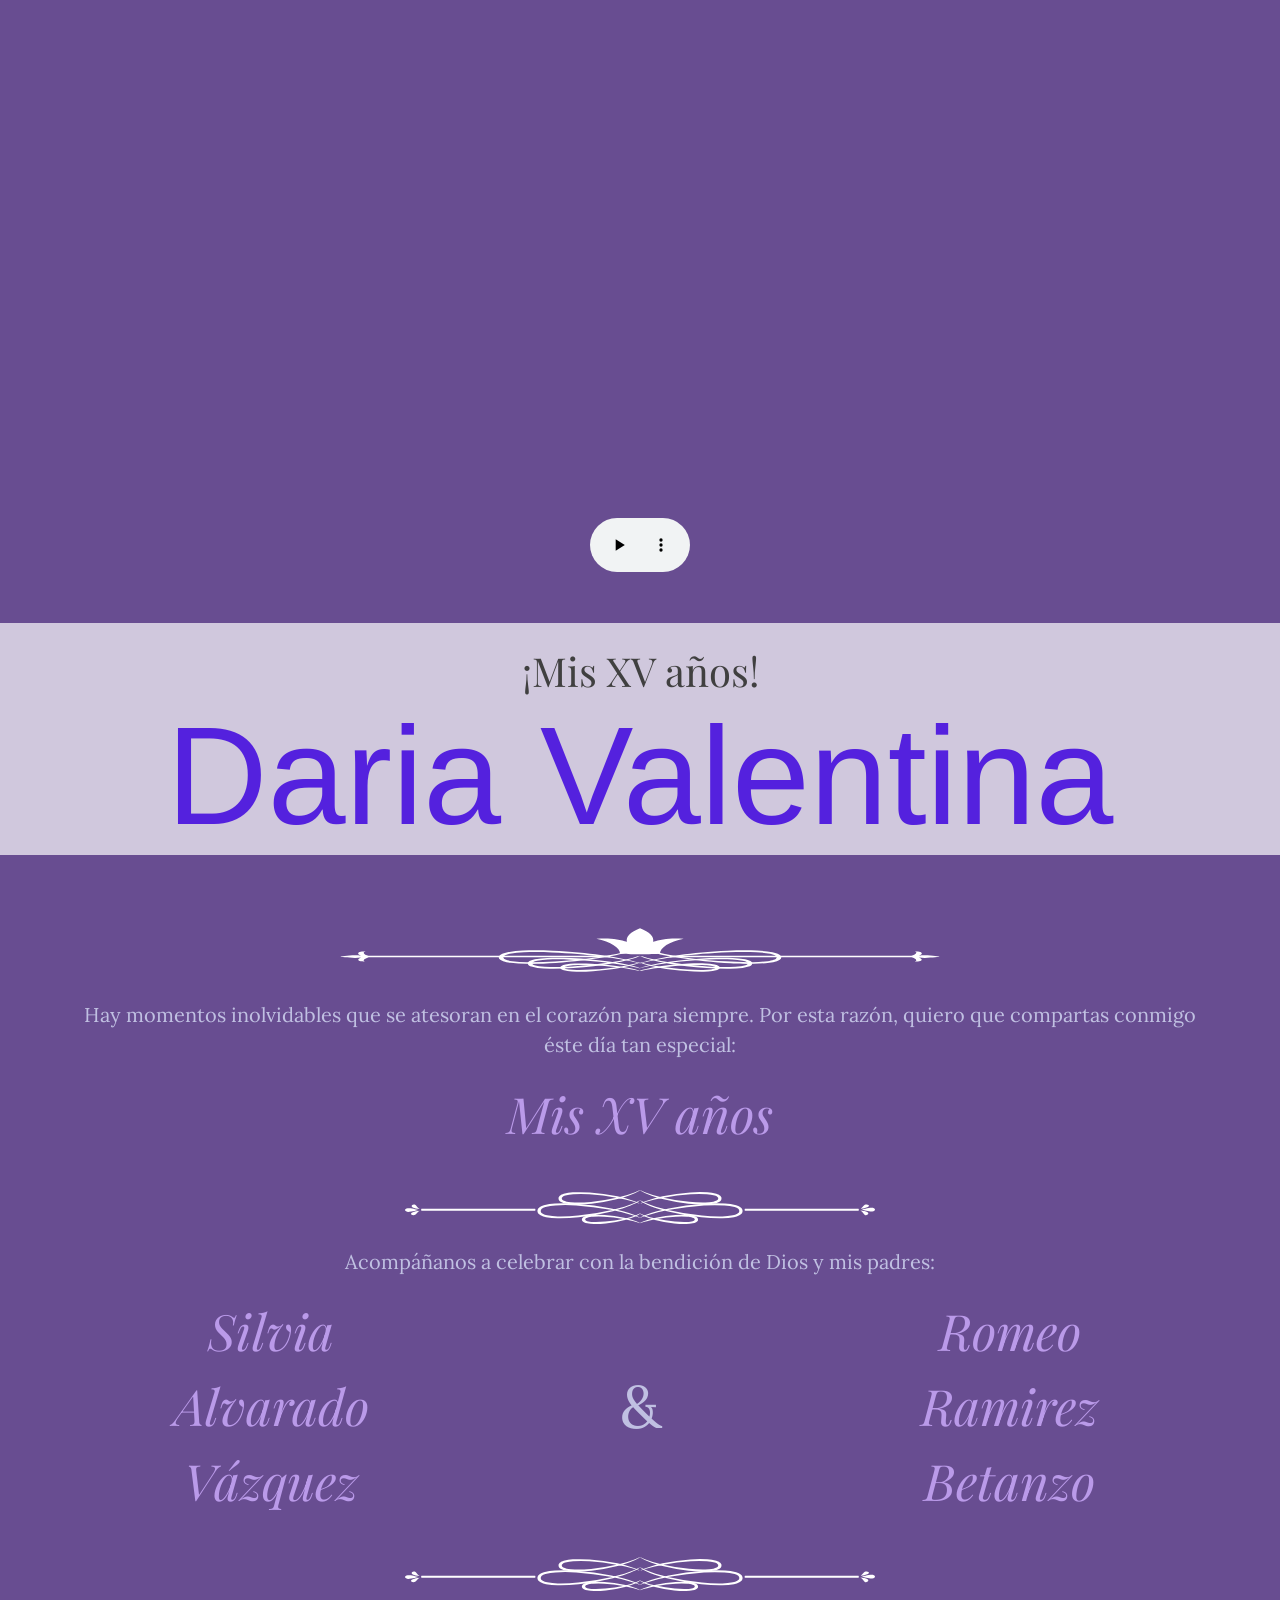
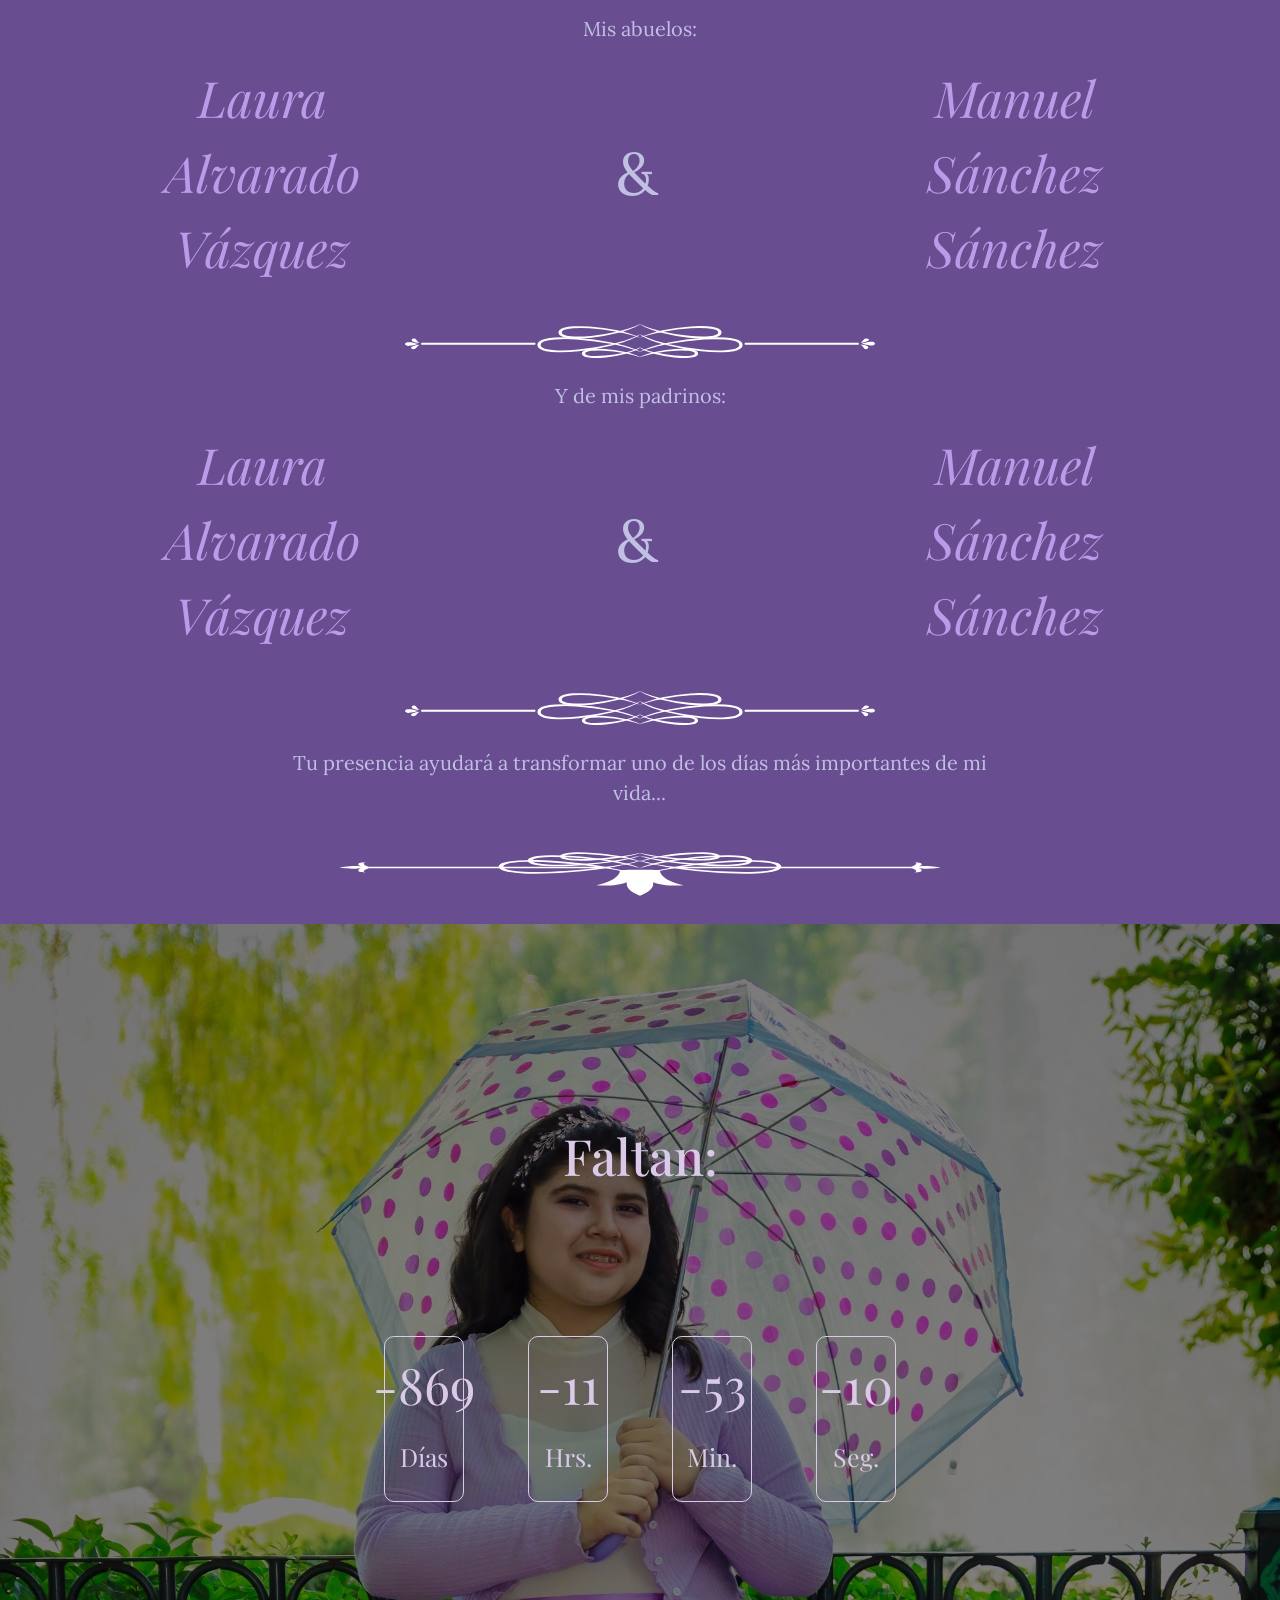
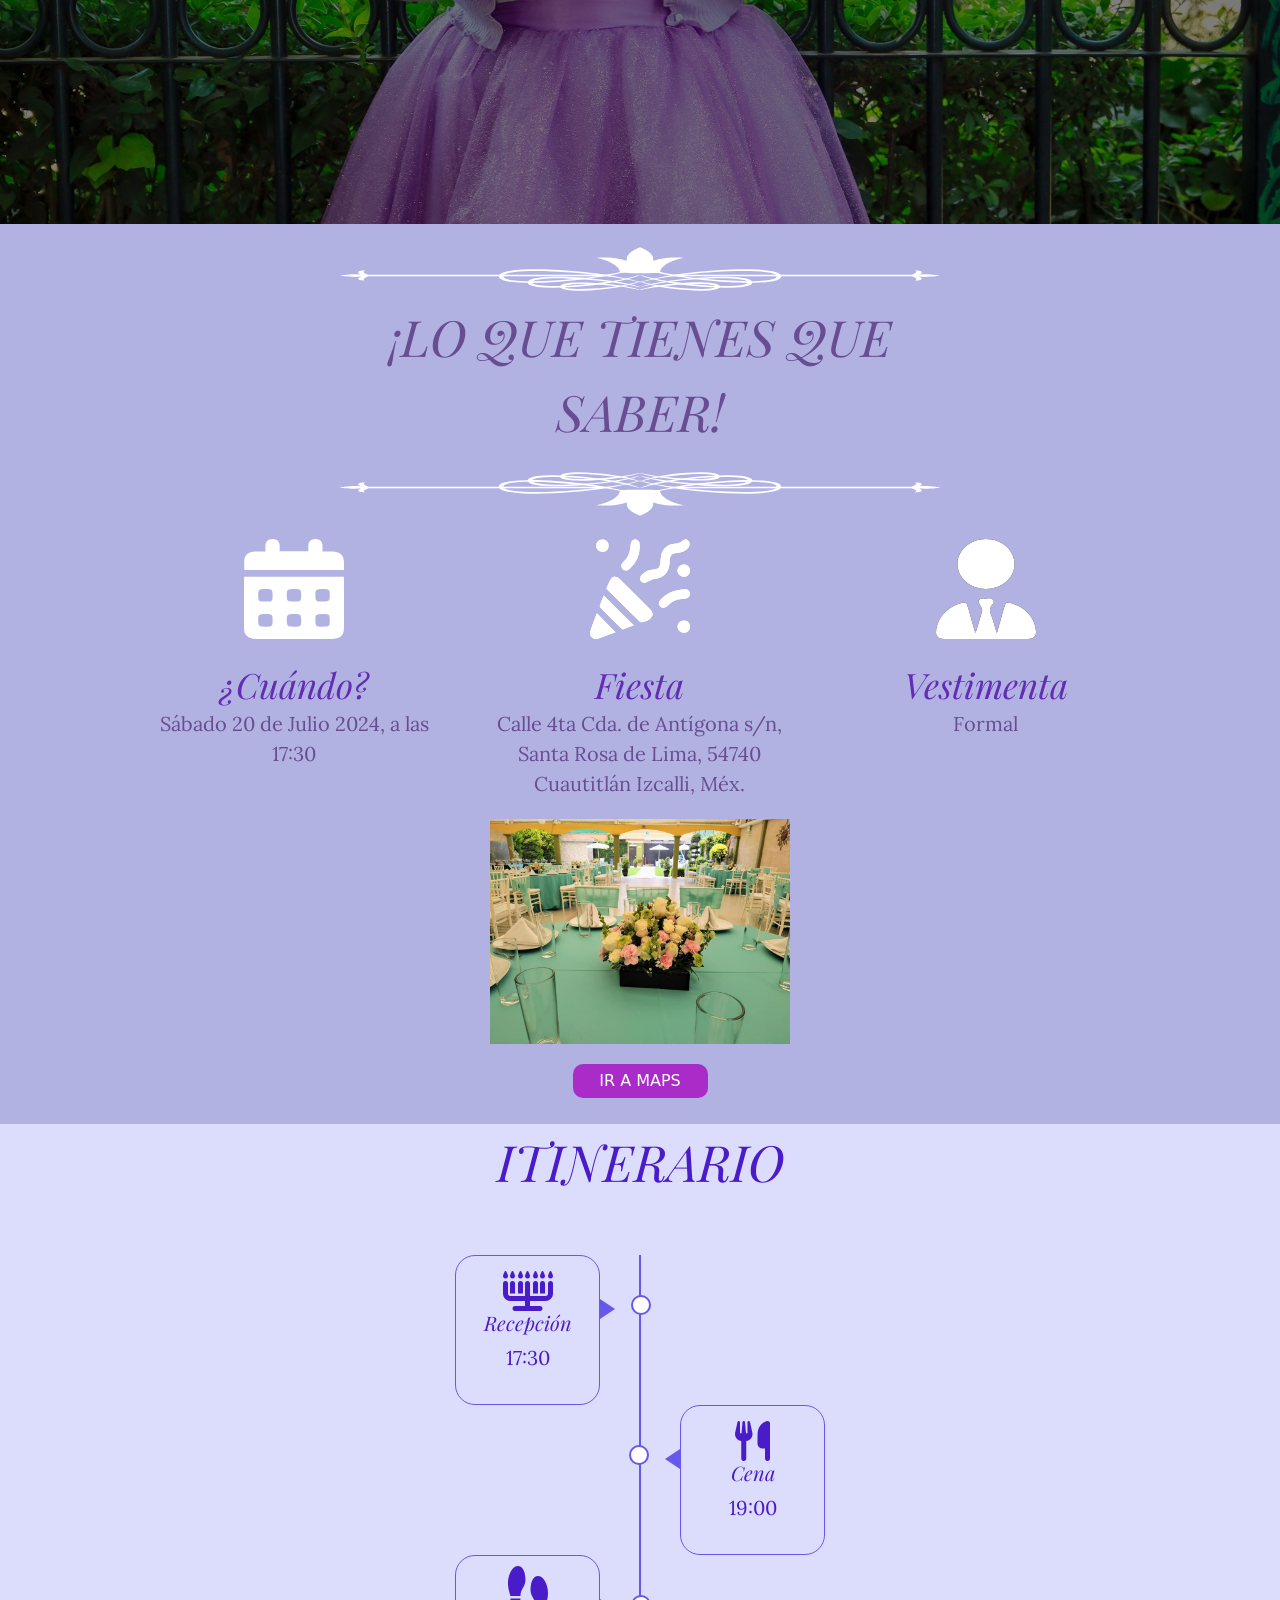
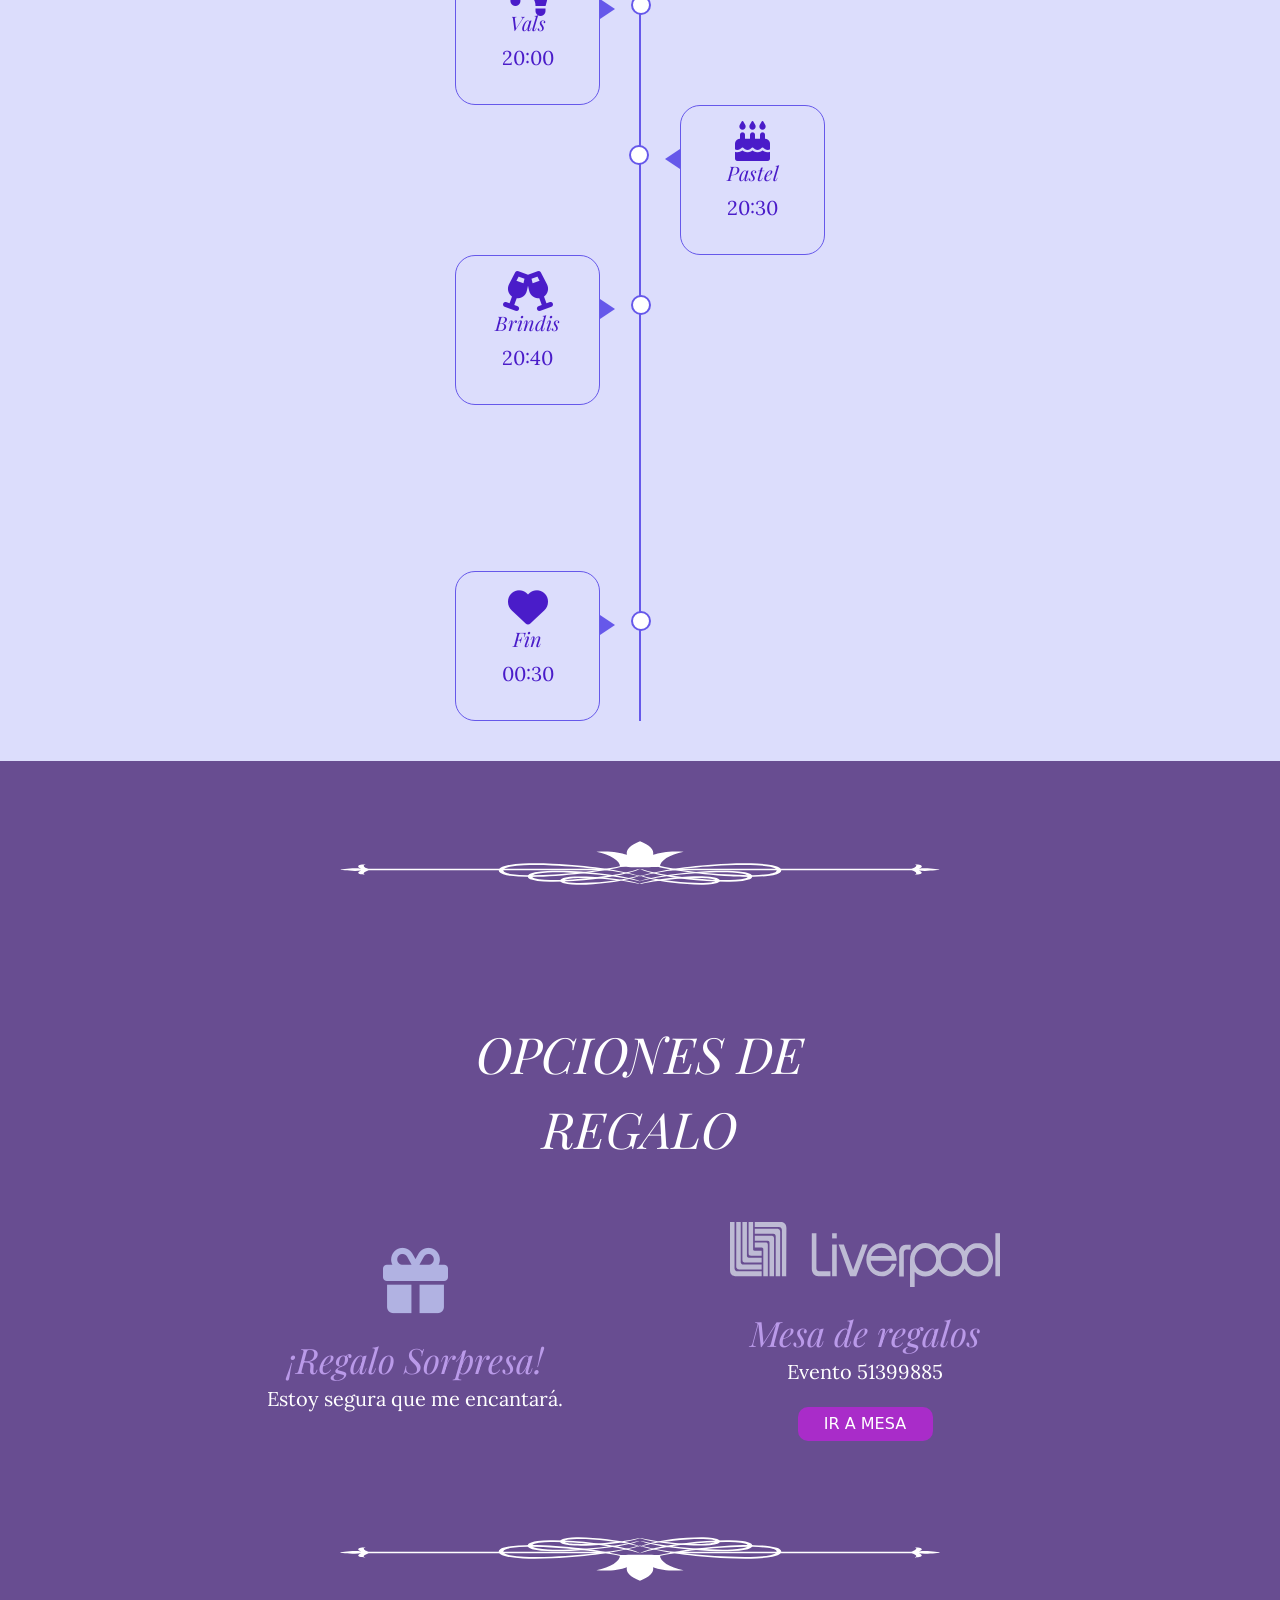
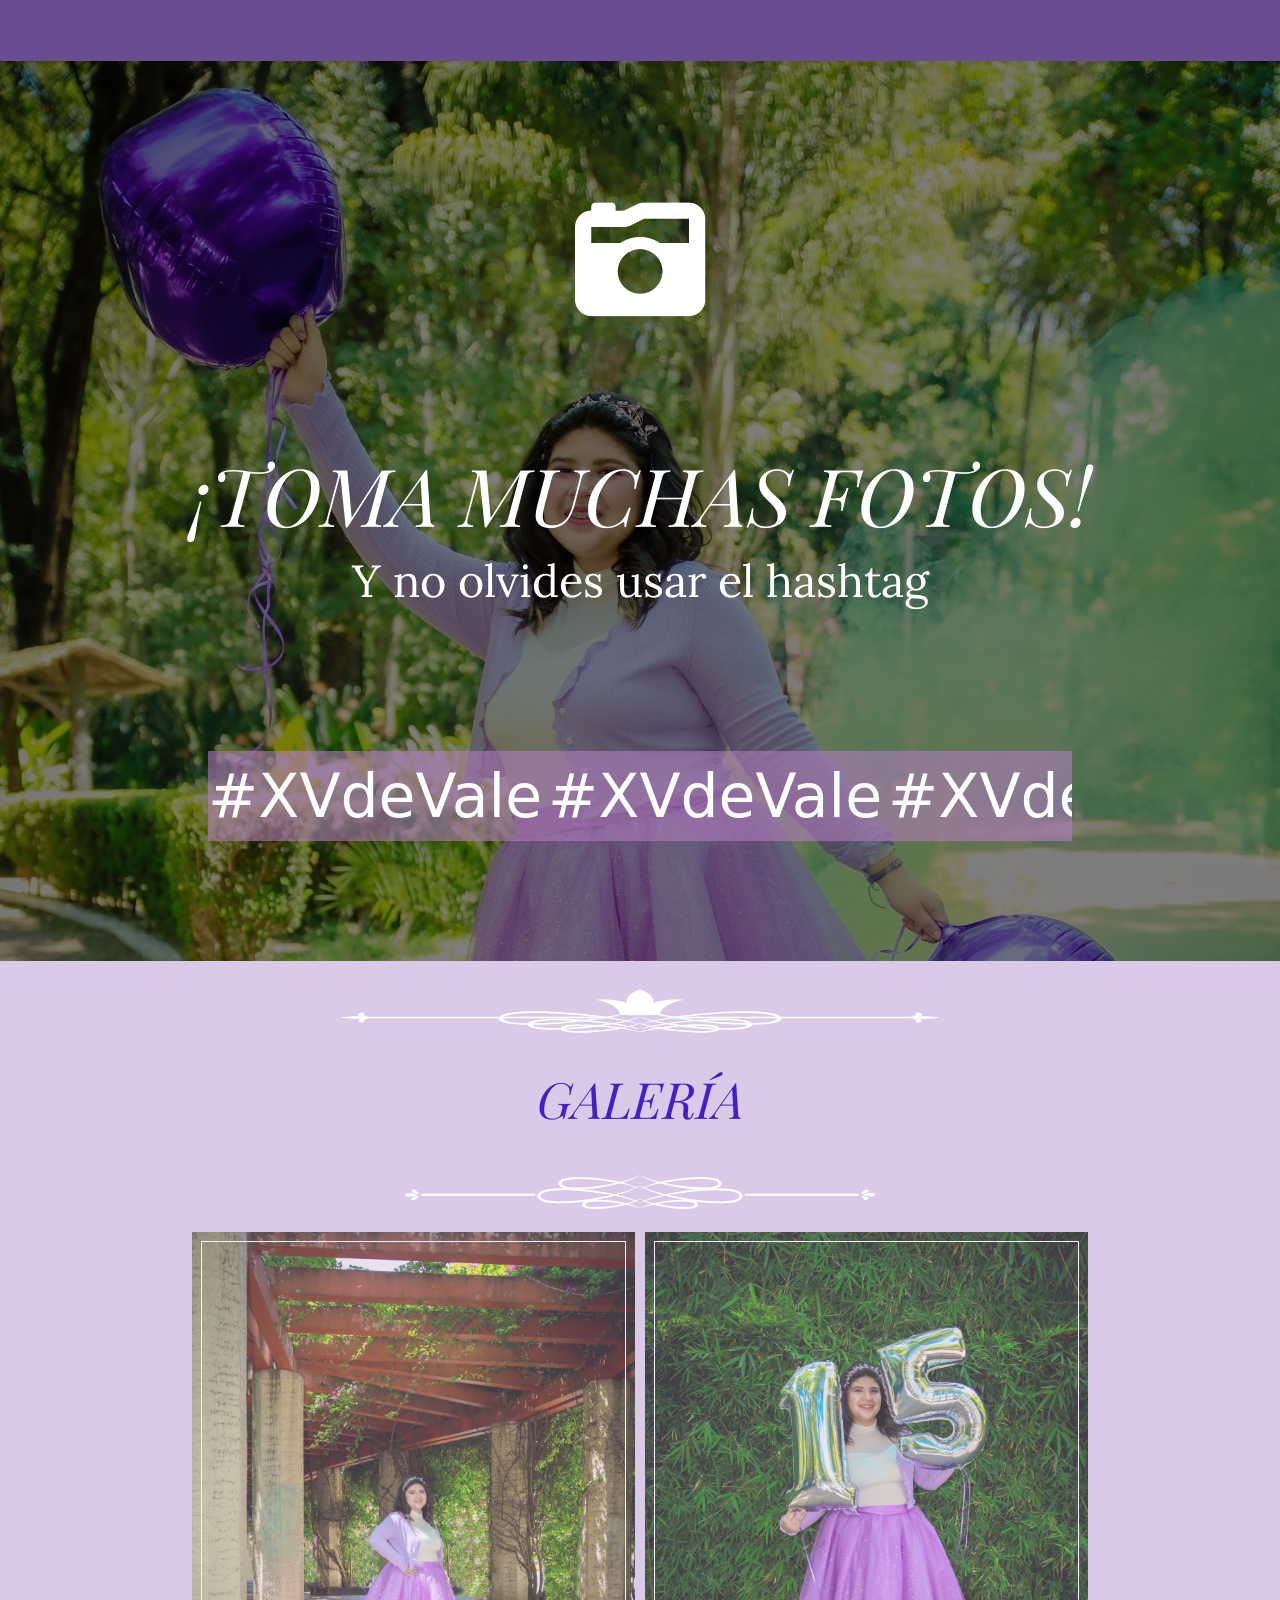
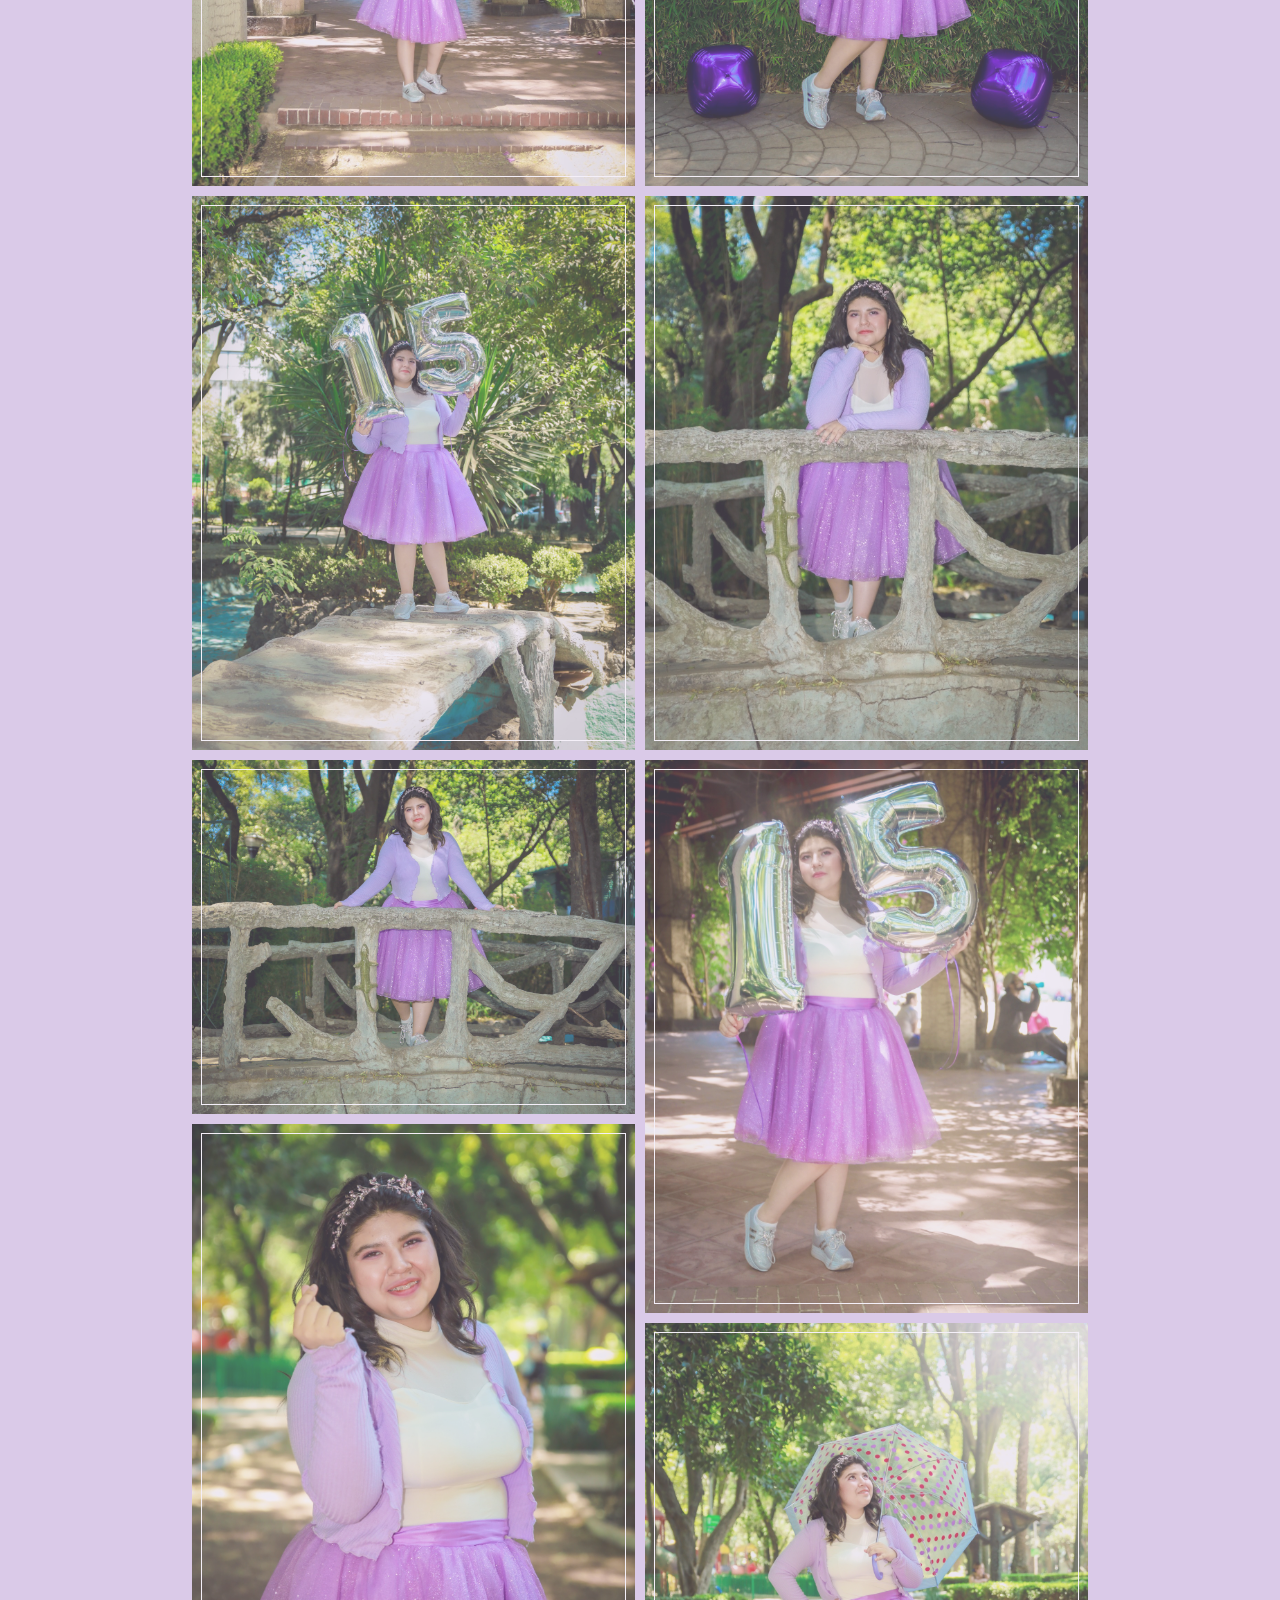
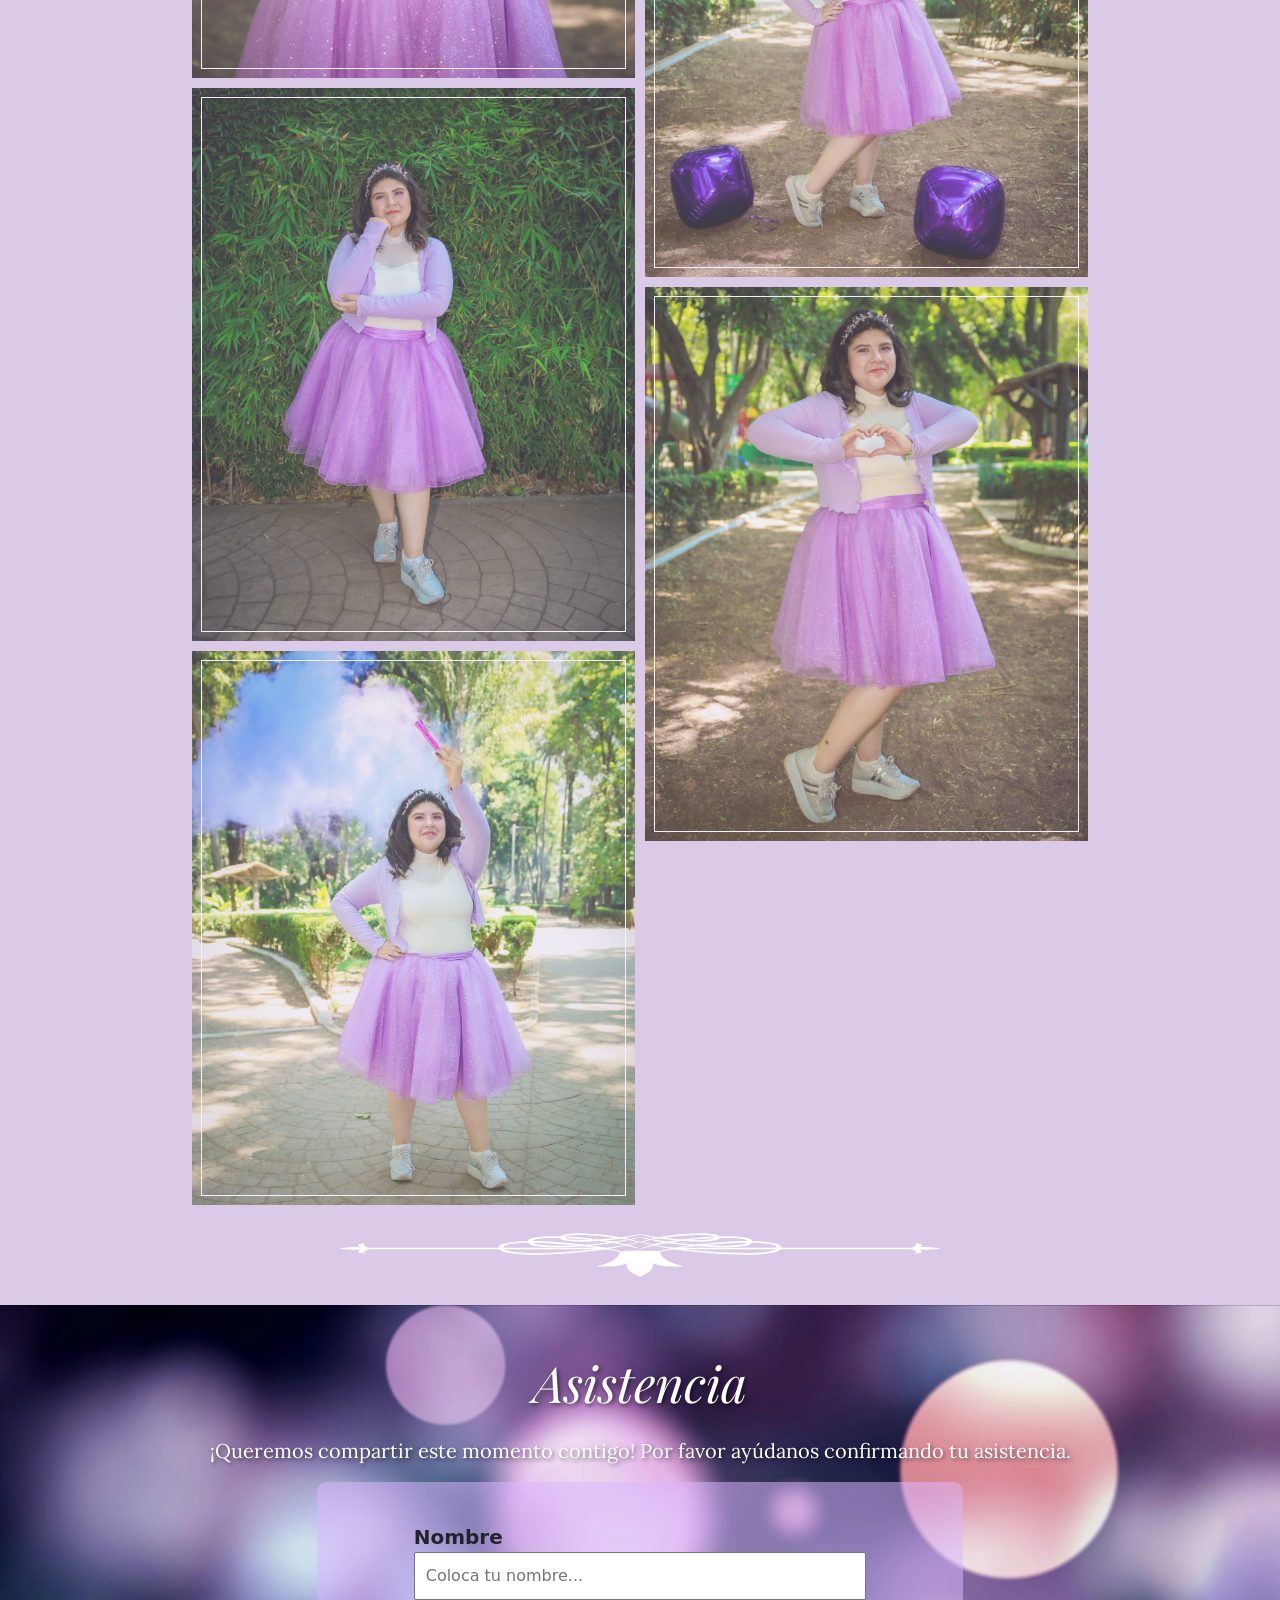
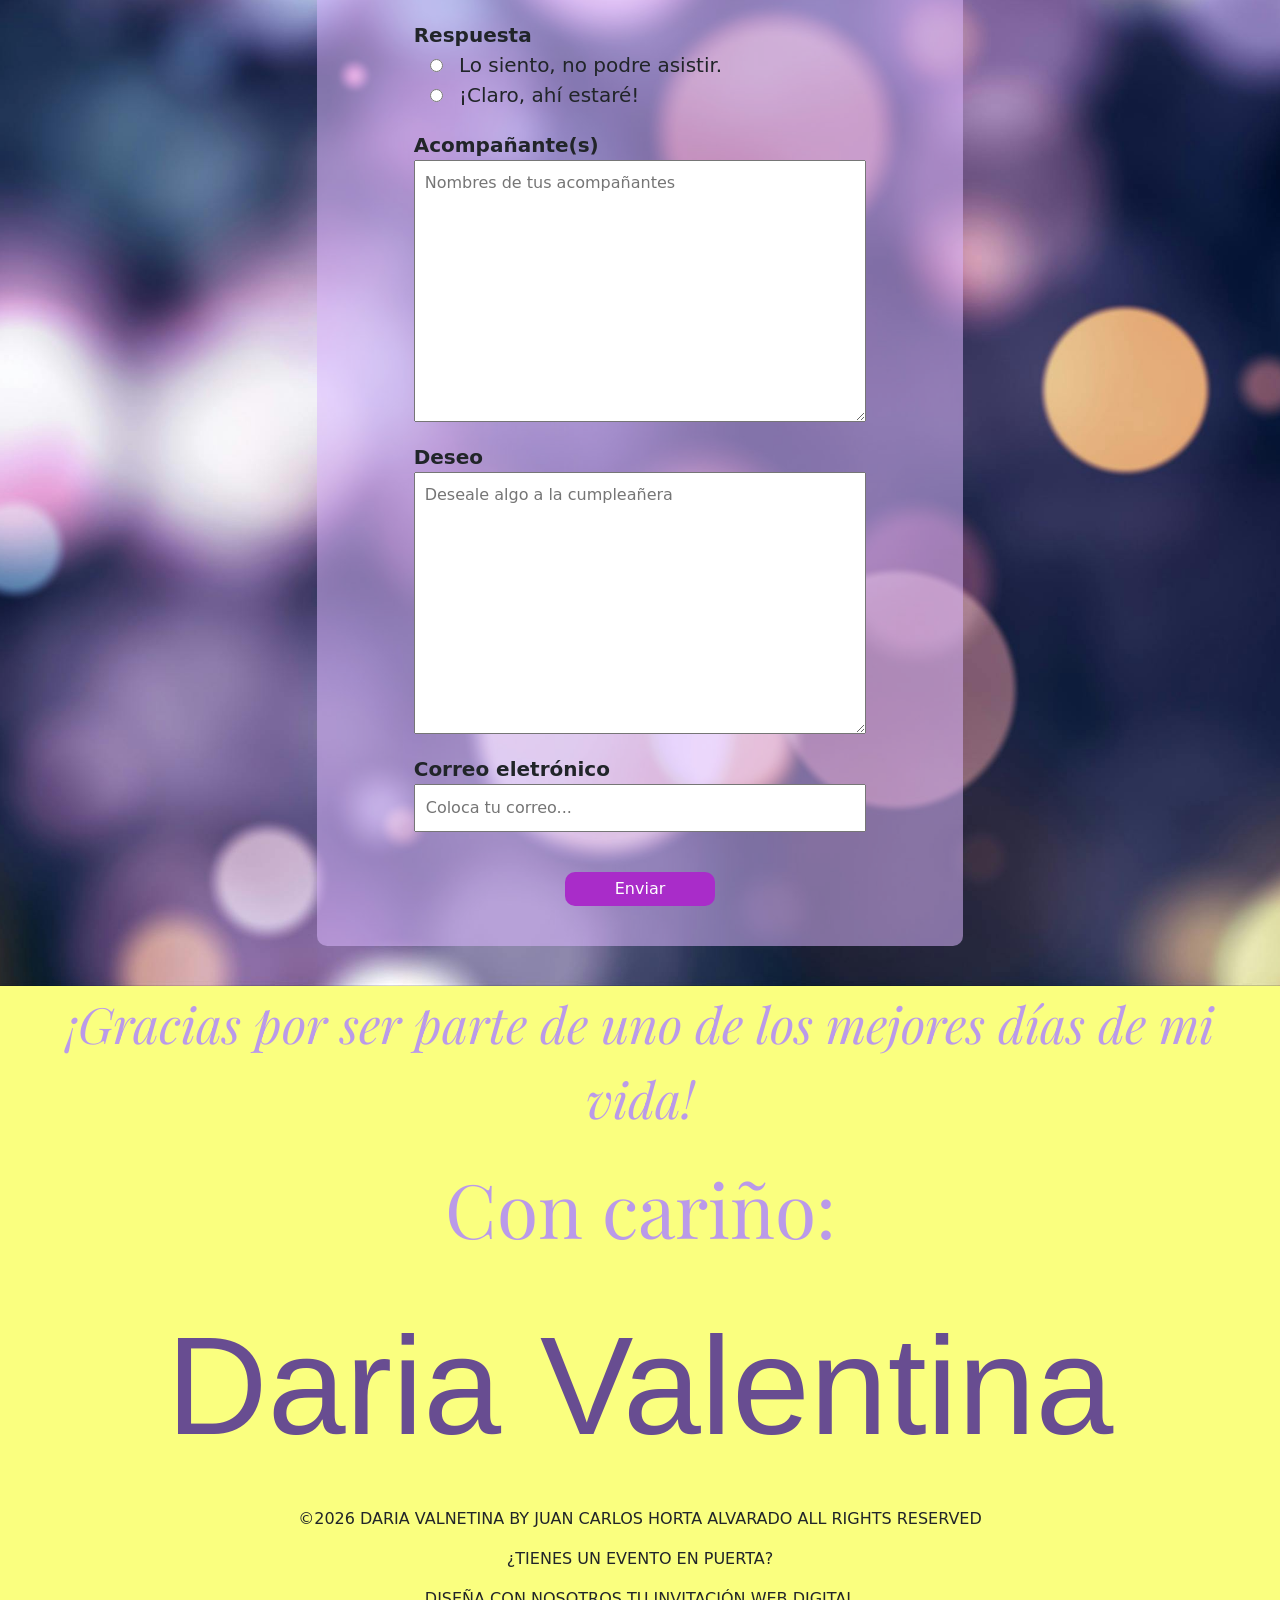
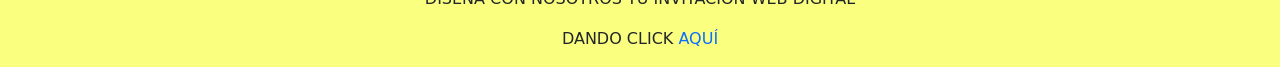
==== commit 5e5da0f0: "Finalizacion de proyecto" ====
--- a/index.html
+++ b/index.html
@@ -18,18 +18,21 @@
     <div class="sections-container">
         <section id="carrusel">
             <div class="carrusel position"></div>
-            <div class="carrusel-header">
-                <h1>¡Mis XV años!</h1>
-            </div>
-            <div class="carrusel-title">
-                <h1>Daria Valentina</h1>
-            </div>
             <div class="audio-container">
                 <audio controls id="audio"> <!-- Agregar autoplay-->
                     <source src="resources/i-aint-worried.mp3" type="audio/mpeg" />
                     Your browser does not support the audio element.
                 </audio>
             </div>
+            <div class="carrusel-container">
+                <div class="carrusel-header">
+                    <h1>¡Mis XV años!</h1>
+                </div>
+                <div class="carrusel-title">
+                    <h1>Daria Valentina</h1>
+                </div>
+                
+            </div>
         </section>
         <section id="info">
             <div class="info-container">
@@ -38,8 +41,8 @@
                 </div>
                 <div class="info-header">
                     <div>
-                        <p id="info-header-1">Lorem ipsum dolor sit amet, consectetur adipisicing elit. Eum, harum
-                            sequi. Beatae ut deleniti neque necessitatibus? Autem </p>
+                        <p id="info-header-1">Hay momentos inolvidables que se atesoran en el corazón para siempre. Por esta razón,
+                                                quiero que compartas conmigo éste día tan especial:</p>
                     </div>
                     <div>
                         <p id="info-header-2">Mis XV años</p>
@@ -54,13 +57,13 @@
                     </div>
                     <div class="info-familiares">
                         <div>
-                            <p id="info-familiares-1">Padre</p>
+                            <p id="info-familiares-1">Silvia Alvarado Vázquez</p>
                         </div>
                         <div>
                             <p id="info-familiares-2">&</p>
                         </div>
                         <div>
-                            <p id="info-familiares-3">Madre</p>
+                            <p id="info-familiares-3">Romeo Ramirez Betanzo</p>
                         </div>
                     </div>
                 </div>
@@ -69,18 +72,46 @@
                 </div>
                 <div class="info-padrinos">
                     <div>
+                        <p id="info-padrinos-1">Mis abuelos:</p>
+                    </div>
+                    <div class="info-familiares">
+                        <div>
+                            <p id="info-familiares-4">Laura Alvarado Vázquez</p>
+                        </div>
+                        <div>
+                            <p id="info-familiares-5">&</p>
+                        </div>
+                        <div>
+                            <p id="info-familiares-6">Manuel Sánchez Sánchez</p>
+                        </div>
+                    </div>
+                </div>
+                <div class="vineta-div">
+                    <img src="img/vineta-2.svg" alt="">
+                </div>
+                <div class="info-padrinos">
+                    <div>
                         <p id="info-padrinos-1">Y de mis padrinos:</p>
                     </div>
                     <div class="info-familiares">
                         <div>
-                            <p id="info-familiares-4">Padrino</p>
+                            <p id="info-familiares-4">Laura Alvarado Vázquez</p>
                         </div>
                         <div>
                             <p id="info-familiares-5">&</p>
                         </div>
                         <div>
-                            <p id="info-familiares-6">Madrina</p>
-                        </div>
+                            <p id="info-familiares-6">Manuel Sánchez Sánchez</p>
+                        </div>
+                    </div>
+                </div>
+                <div class="vineta-div">
+                    <img src="img/vineta-2.svg" alt="">
+                </div>
+                <div class="info-header">
+                    <div>
+                        <p id="info-header-1">Tu presencia ayudará a transformar uno de los días más importantes
+                                                de mi vida...</p>
                     </div>
                 </div>
                 <div class="vineta-inf">
@@ -394,6 +425,7 @@
                         <a href="#!" data-bs-toggle="modal" data-bs-target="#modalImage8"><img src="img/galeria-8.jpg" alt=""></a>
                         <a href="#!" data-bs-toggle="modal" data-bs-target="#modalImage9"><img src="img/galeria-9.jpg" alt=""></a>
                         <a href="#!" data-bs-toggle="modal" data-bs-target="#modalImage10"><img src="img/galeria-10.jpg" alt=""></a>
+                        <a href="#!" data-bs-toggle="modal" data-bs-target="#modalImage11"><img src="img/galeria-11.jpg" alt=""></a>
                     </div>
                 </div>
                 <div class="vineta-inf">
@@ -402,7 +434,54 @@
             </div>
         </section>
         <section id="asistencia">
-            <h1>Asistencia</h1>
+            <div class="asistencia-container">
+                <div class="asistencia-header">
+                    <p>Asistencia</p>
+                </div>
+                <div class="asistencia-body">
+                    <p>¡Queremos compartir este momento contigo!
+                        Por favor ayúdanos confirmando tu asistencia.</p>
+                </div>
+                <div class="asistencia-form">
+                    <!-- correo de test -->
+                    <!-- <form  action="https://formsubmit.co/e8598c09869284301c7bdf2b0ac5b80f" method="POST"> -->
+                    <!-- correo oficial -->
+                    <form  action="https://formsubmit.co/9b7614e2f237df680f8c699bc429d89f" method="POST">
+                        <div class="asistencia-nombre">
+                            <label for="">Nombre</label>
+                            <input type="text" id="nombre" name="Nombre" placeholder="Coloca tu nombre..." required>
+                        </div>
+                        <div class="asistencia-respuesta">
+                            <label for="">Respuesta</label>
+                            <div class="respuesta">
+                                <div class="respuesta-no">
+                                    <input type="radio" name="Respuesta" id="no" value="Lo siento, no podre asistir.">
+                                    <label for="no">Lo siento, no podre asistir.</label>
+                                </div>
+                                <div class="respuesta-si">
+                                    <input type="radio" name="Respuesta" id="si" value="¡Claro, ahí estaré!">
+                                    <label for="si">¡Claro, ahí estaré!</label>
+                                </div>
+                            </div>
+                        </div>
+                        <div class="asistencia-acompaniantes">
+                            <label for="">Acompañante(s)</label>
+                            <textarea name="Acompañantes" id="acompañante" cols="30" rows="10" placeholder="Nombres de tus acompañantes"></textarea>
+                        </div>
+                        <div class="asistencia-deseo">
+                            <label for="">Deseo</label>
+                            <textarea name="Deseo" id="deseo" cols="30" rows="10" placeholder="Deseale algo a la cumpleañera" required></textarea>
+                        </div>
+                        <div class="asistencia-email">
+                            <label for="">Correo eletrónico</label>
+                            <input type="email" id="email" name="email" placeholder="Coloca tu correo..." required>
+                        </div>
+                        <div class="asistencia-boton">
+                            <button type="submit">Enviar</button>
+                        </div>
+                    </form>
+                </div>
+            </div>
         </section>
         <section id="copyright">
             <div class="copyright-container">
@@ -497,6 +576,13 @@
         <div class="modal-dialog modal-lg modal-dialog-center">
             <div class="modal-content">
                 <img src="img/galeria-10.jpg" alt="">
+            </div>
+        </div>
+    </div>
+    <div tabindex="-1" aria-labelledby="modalImage11" aria-hidden="true" class="modal fade" id="modalImage11">
+        <div class="modal-dialog modal-lg modal-dialog-center">
+            <div class="modal-content">
+                <img src="img/galeria-11.jpg" alt="">
             </div>
         </div>
     </div>
--- a/css/style.css
+++ b/css/style.css
@@ -1,6 +1,8 @@
 @import url('https://fonts.googleapis.com/css2?family=Playfair+Display:ital,wght@0,400..900;1,400..900&display=swap');
 @import url('https://fonts.googleapis.com/css2?family=Lobster&family=Pacifico&family=Playfair+Display:ital,wght@0,400..900;1,400..900&display=swap');
 @import url('https://fonts.googleapis.com/css2?family=Lobster&family=Lora:ital,wght@0,400..700;1,400..700&family=Pacifico&family=Playfair+Display:ital,wght@0,400..900;1,400..900&display=swap');
+@import url('https://fonts.cdnfonts.com/css/freestyle-script');
+
 * {
     margin: 0;
     padding: 0;
@@ -20,17 +22,21 @@
 /* SECTION INDEPENDIENTES */
 #carrusel {
     background-color: #684d91;
+    justify-content: end;
+    padding-bottom: 45px;
 }
 
 #info {
     background-color: #684d91;
+    max-height: 120%;
+    height: 120%;
 }
 
 #crono {
     background-image: url(../img/crono-1.jpg);
     background-size: cover;
     background-repeat: no-repeat;
-    background-position: center;
+    background-position: top;
     position: relative;
 }
 
@@ -49,7 +55,7 @@
 }
 
 #itinerario {
-    background-color: #faff7f;
+    background-color: #dcddfc;
 }
 
 #regalos {
@@ -60,7 +66,7 @@
     background-image: url(../img/hashtag-1.jpg);
     background-size: cover;
     background-repeat: no-repeat;
-    background-position: center;
+    background-position: top;
     position: relative;
 }
 
@@ -71,7 +77,16 @@
 }
 
 #asistencia {
-    background-color: #b1b2e2;
+    background-image: url(../img/asistencia-1.jpg);
+    background-size: cover;
+    background-repeat: no-repeat;
+    background-position: center;
+    position: relative;
+    max-height: 120%;
+    height: 120%;
+    display: flex;
+    align-items: center;
+    justify-content: center;
 }
 
 #copyright {
@@ -120,7 +135,7 @@
     /* background-image: url(../img/carrusel-1.jpg); */
     background-size: cover;
     background-repeat: no-repeat;
-    background-position: center;
+    background-position: top;
     height: 100%;
     width: 100%;
     animation: animate 20s infinite;
@@ -133,7 +148,7 @@
     left: 0;
     width: 100%;
     height: 100%;
-    background-color: rgba(2, 1, 1, 0.5);
+    /* background-color: rgba(2, 1, 1, 0.5); */
 }
 @keyframes animate {
     0%, 20%{
@@ -161,7 +176,7 @@
 /* PANEL DE AUDIO */
 .audio-container {
     width: 100px;
-    height: 20%;
+    height: 10%;
     margin: 20px auto;
 }
 
@@ -200,11 +215,19 @@
     display: flex;
     align-items: center;
     justify-content: center;
-    height: 40%;
-}
-
-.carrusel-header h1, .carrusel-title h1{
-    color: white;
+    height: 45%;
+}
+
+.carrusel-container{
+    width: 100%;
+    background-color: #ffffffb0;
+    z-index: 1;
+}
+
+.carrusel-header h1{
+    color: #404040;
+}.carrusel-title h1{
+    color: #5421de;
 }
 
 .carrusel-header h1{
@@ -213,8 +236,8 @@
 }
 
 .carrusel-title h1{
-    font-family: "Pacifico", cursive;
-    font-weight: 400;
+    font-family: 'Freestyle Script', sans-serif;
+    font-weight: 300;
     font-style: normal;
     font-size: 140px;
 }
@@ -228,7 +251,7 @@
 }
 
 .info-container div{
-    max-width: 80%;
+    max-width: 95%;
 }
 
 .detalles-container div, .regalos-container div{
@@ -261,7 +284,7 @@
     flex-direction: row;
     justify-content: center;
     align-items: center;
-    gap: 50%;
+    gap: 20%;
 }
 
 .info-header, .info-padres, .info-padrinos{
@@ -491,7 +514,7 @@
     border: #6658ea 1px solid; 
     padding: 15px; 
     border-radius: 20px; 
-    color: #ba9ae9;
+    color: #4a1cc9;
     display: flex;
     flex-direction: column;
     align-items: center;
@@ -588,7 +611,7 @@
     font-weight: 400;
     font-size: 50px;
     font-style: italic;
-    color: #684d91;
+    color: #4a1cc9;
     text-align: center;
 }
 
@@ -715,7 +738,7 @@
     animation: loop 40s linear infinite;
     -webkit-animation: loop 40s linear infinite;
     width: calc(200px * 14);
-    background-color: #4e4e4e8f;
+    background-color: #b47fc38f;
     gap: 5%;
 }
 
@@ -866,13 +889,13 @@
 .agradecimiento-body p{
     font-family: "Playfair Display", serif;
     font-weight: 400;
-    font-size: 35px;
+    font-size: 75px;
     color: #ba9ae9;
     text-align: center;
 }
 
 .agradecimiento-name p{
-    font-family: "Pacifico", cursive;
+    font-family: 'Freestyle Script', sans-serif;
     font-weight: 400;
     font-style: normal;
     font-size: 140px;
@@ -883,9 +906,125 @@
     text-decoration: none;
 }
 
+/* Asistencia */
+
+.asistencia-container{
+    display: flex;
+    flex-direction: column;
+    align-items: center;
+    justify-content: center;
+    text-align: center;
+    height: 100%;
+    max-width: 90%;
+    padding: 40px;
+}
+
+.asistencia-header, .asistencia-body, .asistencia-form{
+    display: flex;
+}
+
+.asistencia-nombre, .asistencia-respuesta, .asistencia-acompaniantes, .asistencia-deseo, .asistencia-email{
+    display: flex;
+    flex-direction: column;
+    align-items: flex-start;
+    padding-bottom: 20px;
+}
+
+.asistencia-form input, .asistencia-form textarea{
+    width: 100%;
+    padding: 10px;
+}
+
+.respuesta input{
+    width: 10%;
+}
+
+.respuesta{
+    width: 100%;
+}
+
+.respuesta-si, .respuesta-no{
+    display: flex;
+    flex-direction: row;
+    align-items: center;
+    justify-content: center;
+}
+
+.respuesta-no label, .respuesta-si label{
+    width: 90%;
+    text-align: left;
+}
+
+.asistencia-header p{
+    font-family: "Playfair Display", serif;
+    font-weight: 400;
+    font-size: 50px;
+    font-style: italic;
+    text-align: center;
+    color: white;
+    text-shadow: 2px 2px 4px rgba(0, 0, 0, 0.5);
+}
+
+.asistencia-body p{
+    font-family: "Lora", serif;
+    font-optical-sizing: auto;
+    font-weight: 300;
+    font-style: normal;
+    font-size: 20px;
+    text-align: center;
+    color: white;
+    text-shadow: 2px 2px 4px rgba(0, 0, 0, 0.5);
+}
+
+.asistencia-form{
+    width: 75%;
+    padding: 40px;
+    align-items: center;
+    justify-content: center;
+    background-color: #dcb7ff87;
+    border-radius: 10px;
+}
+
+form {
+    width: 80%;
+}
+
+form label{
+    font-size: 20px;
+    font-weight: bold;
+}
+
+.respuesta label{
+    font-weight: normal;
+}
+.asistencia-boton{
+    padding-top: 20px;
+}
+
+.asistencia-boton button{
+    padding: 5px;
+    width: 150px;
+    background-color: rgb(169, 44, 201);
+    color: white;
+    border: none;
+    border-radius: 10px;
+    text-align: center;
+    transition: transform 0.3s ease;
+}
+
+.asistencia-boton button:hover{
+    cursor: pointer;
+    background-color: rgb(139, 16, 161); /* Cambia el color de fondo */
+    color: white; /* Cambia el color del texto */
+    box-shadow: 0px 0px 5px rgba(0, 0, 0, 0.5); /* Agrega una sombra */
+    font-size: 16px; /* Cambia el tamaño del texto */
+    transform: scale(1.1); /* Escala el botón al 110% */
+}
+
 @media screen and (max-width: 991px) {
     .carrusel {
         height: 100vh;
+        background-position: center;
         /* La altura del carrusel será 100% del viewport en pantallas grandes */
     }
 
@@ -1043,11 +1182,32 @@
     }
 
     .agradecimiento-body p{
-        font-size: 15px;
+        font-size: 35px;
     }
 
     .agradecimiento-name p{
-        font-size: 75px;
+        font-size: 90px;
+    }
+
+    .copyright-header p, .copyright-body p, .copyright-contacto p{
+        font-size: 12px;
+        margin-bottom: 0;
+    }
+
+    #asistencia {
+        background-position: bottom;
+    }
+
+    .asistencia-form {
+        width: 110%;
+    }
+
+    form {
+        width: 100%;
+    }
+
+    .respuesta label{
+        font-size: 18px;
     }
 
 }
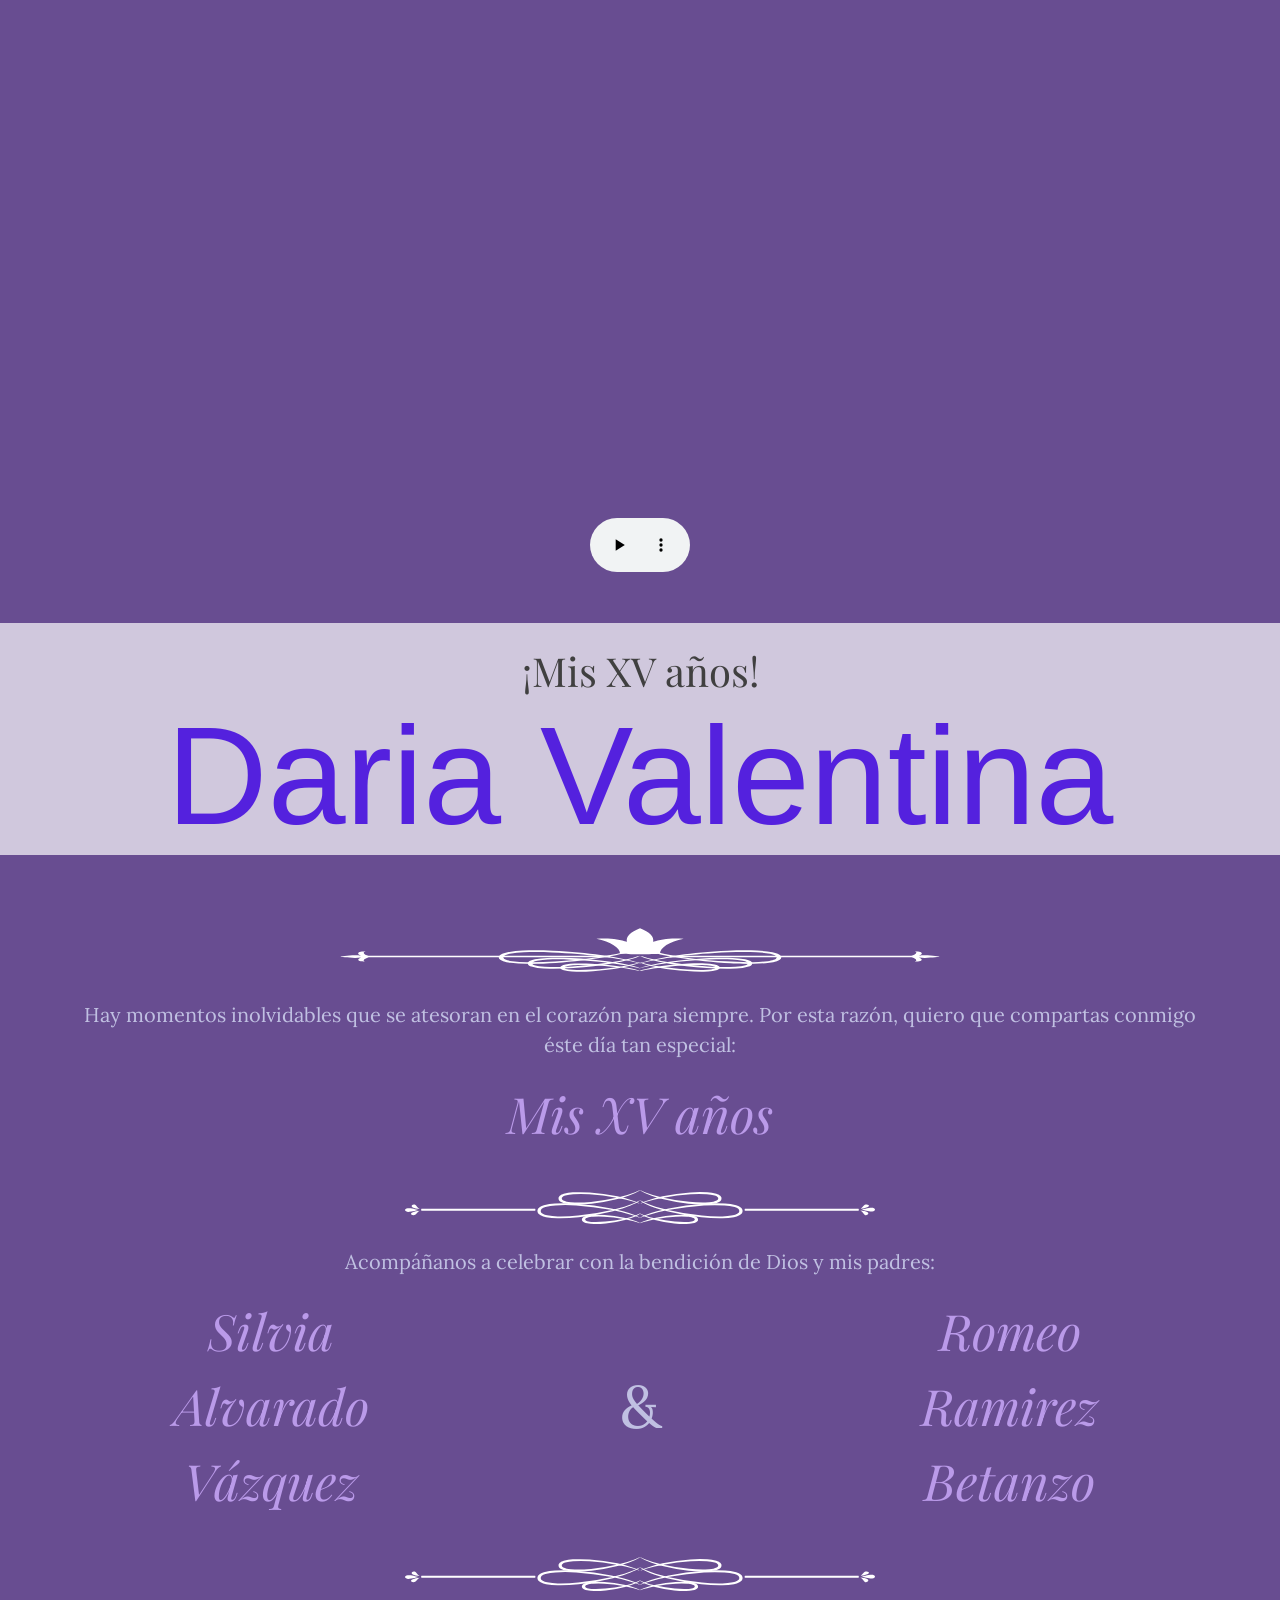
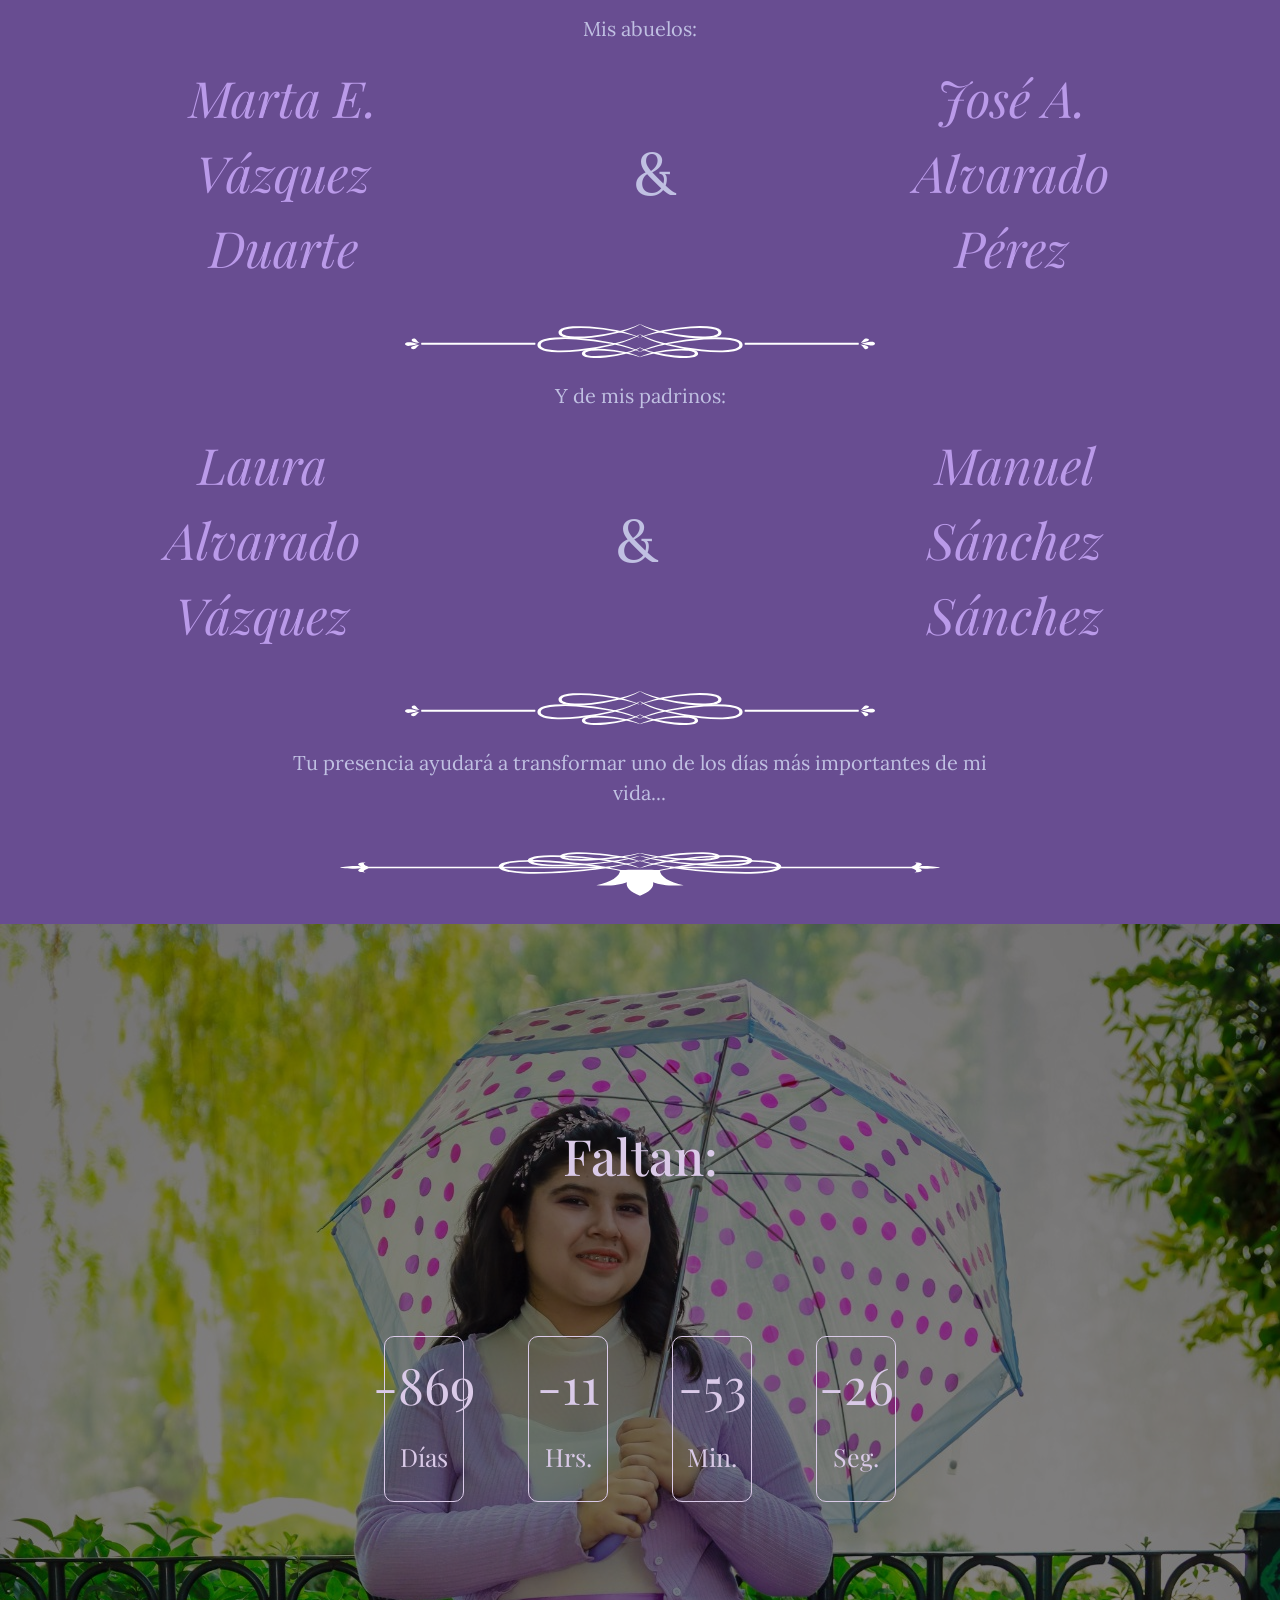
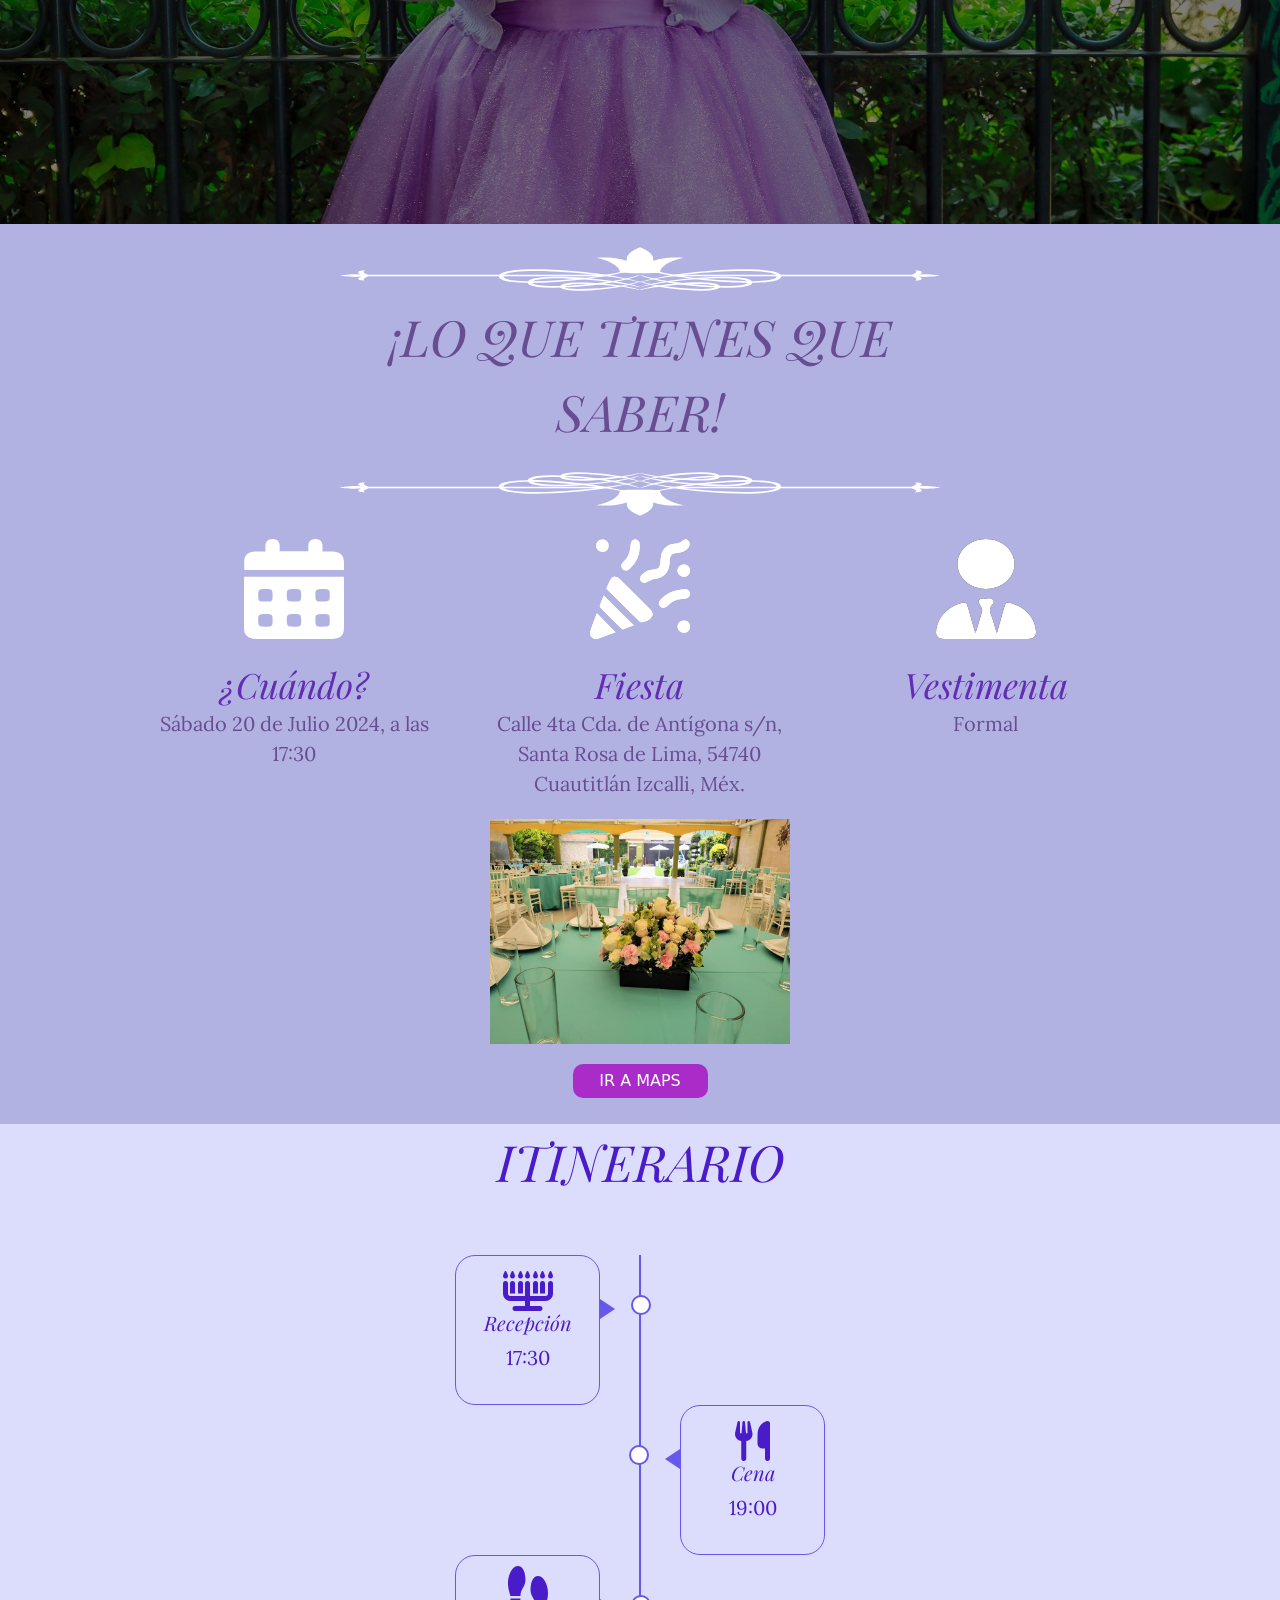
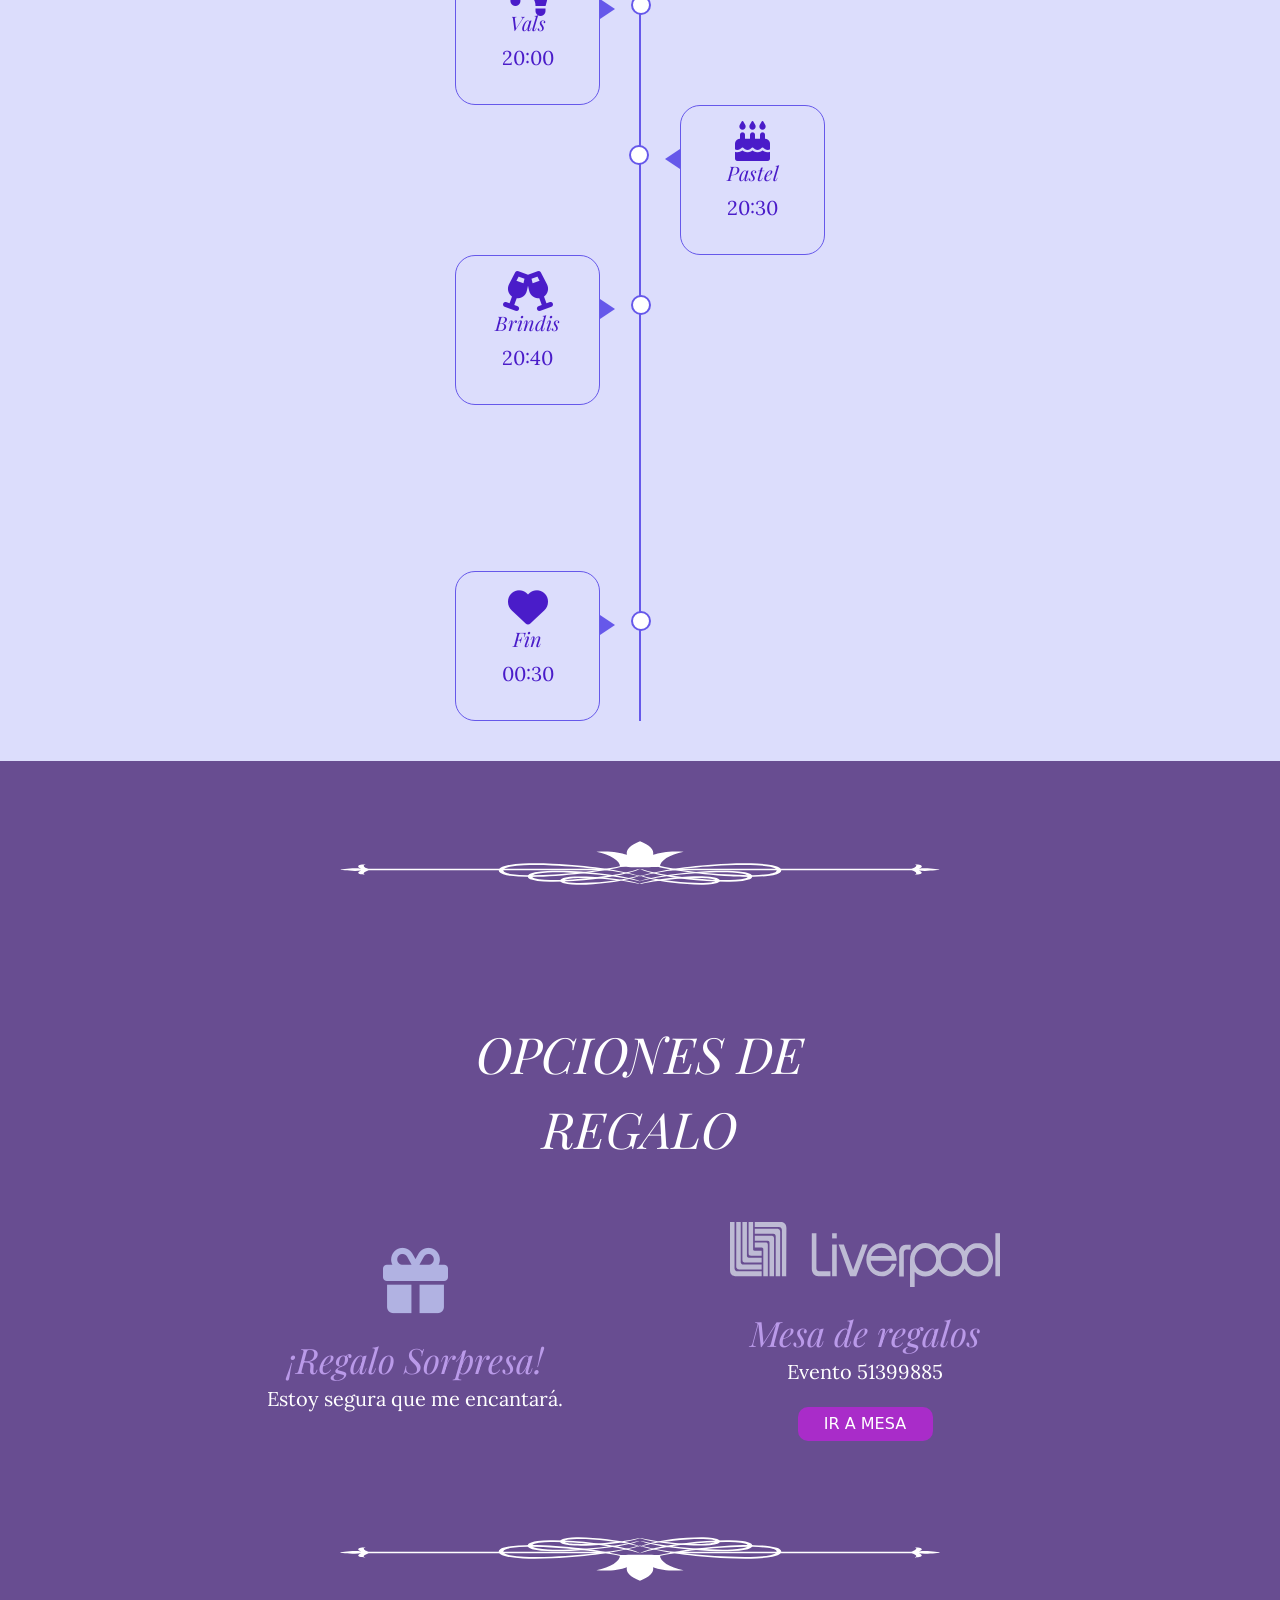
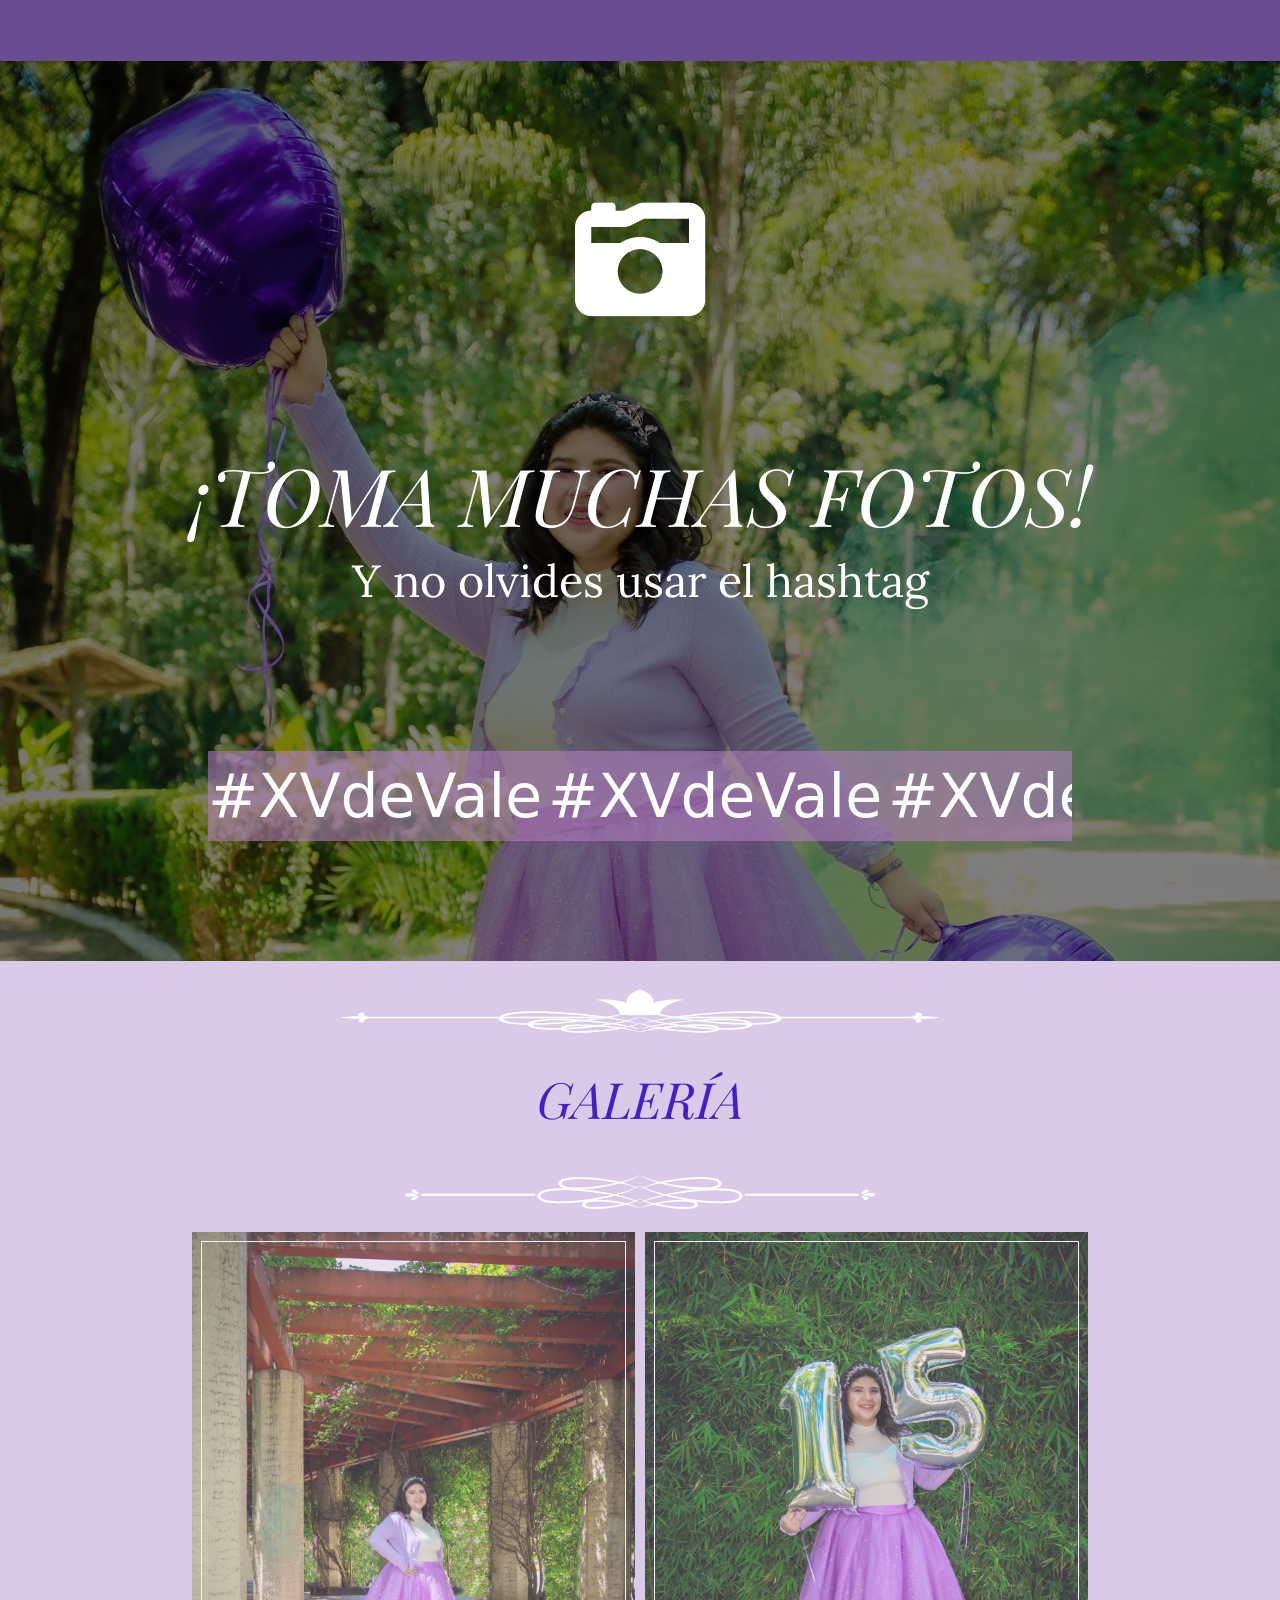
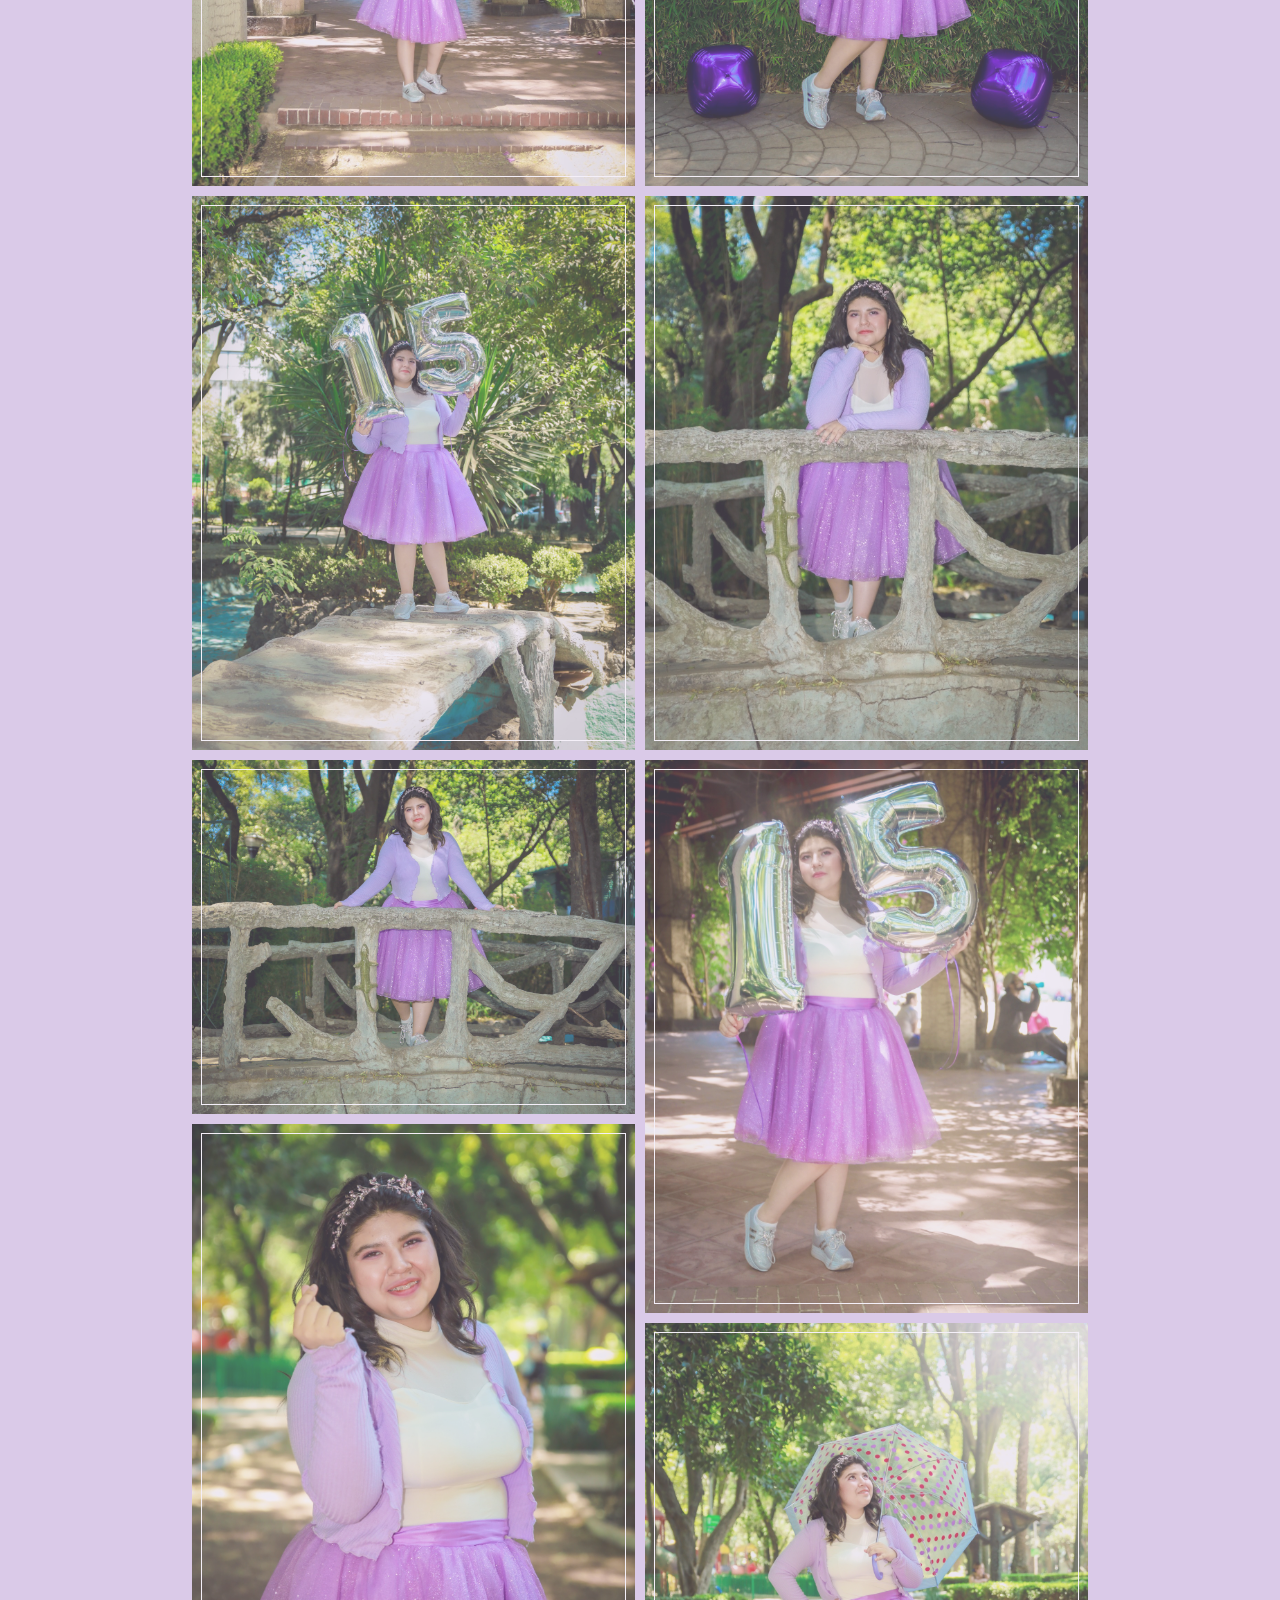
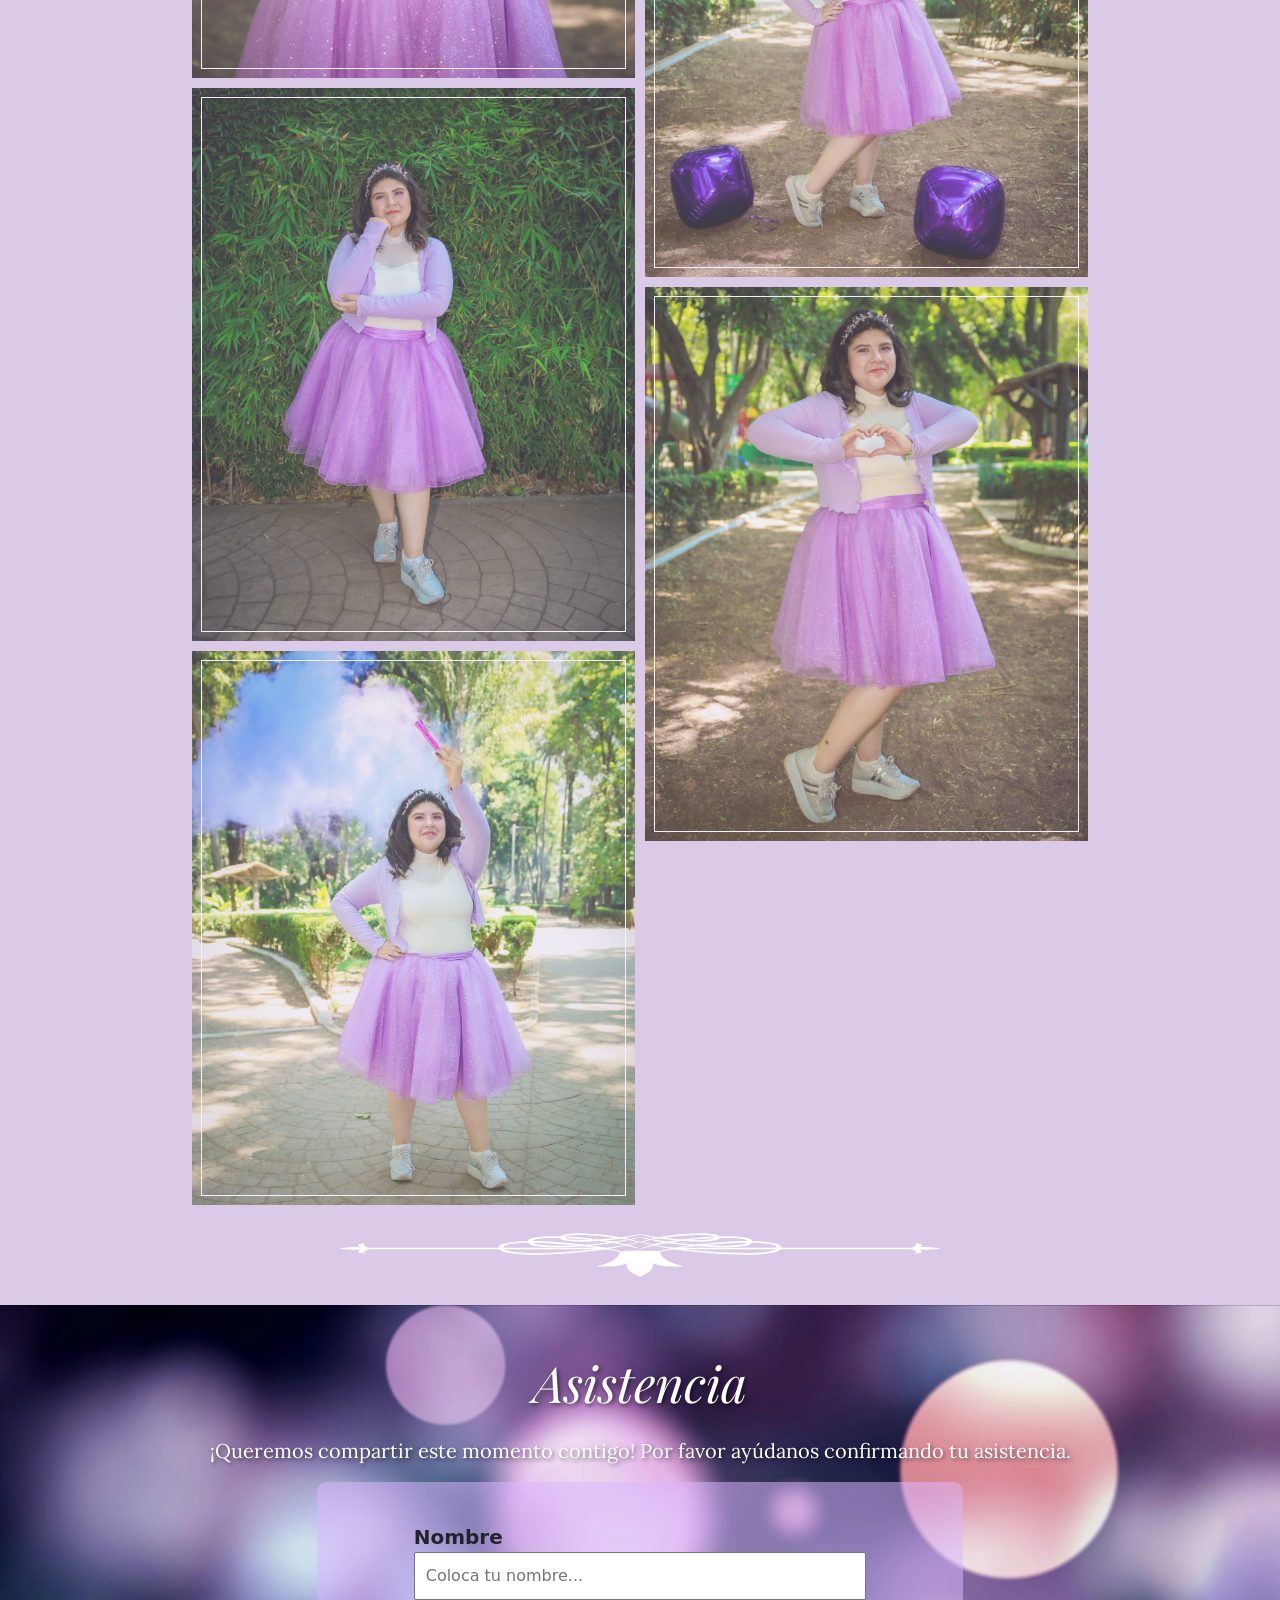
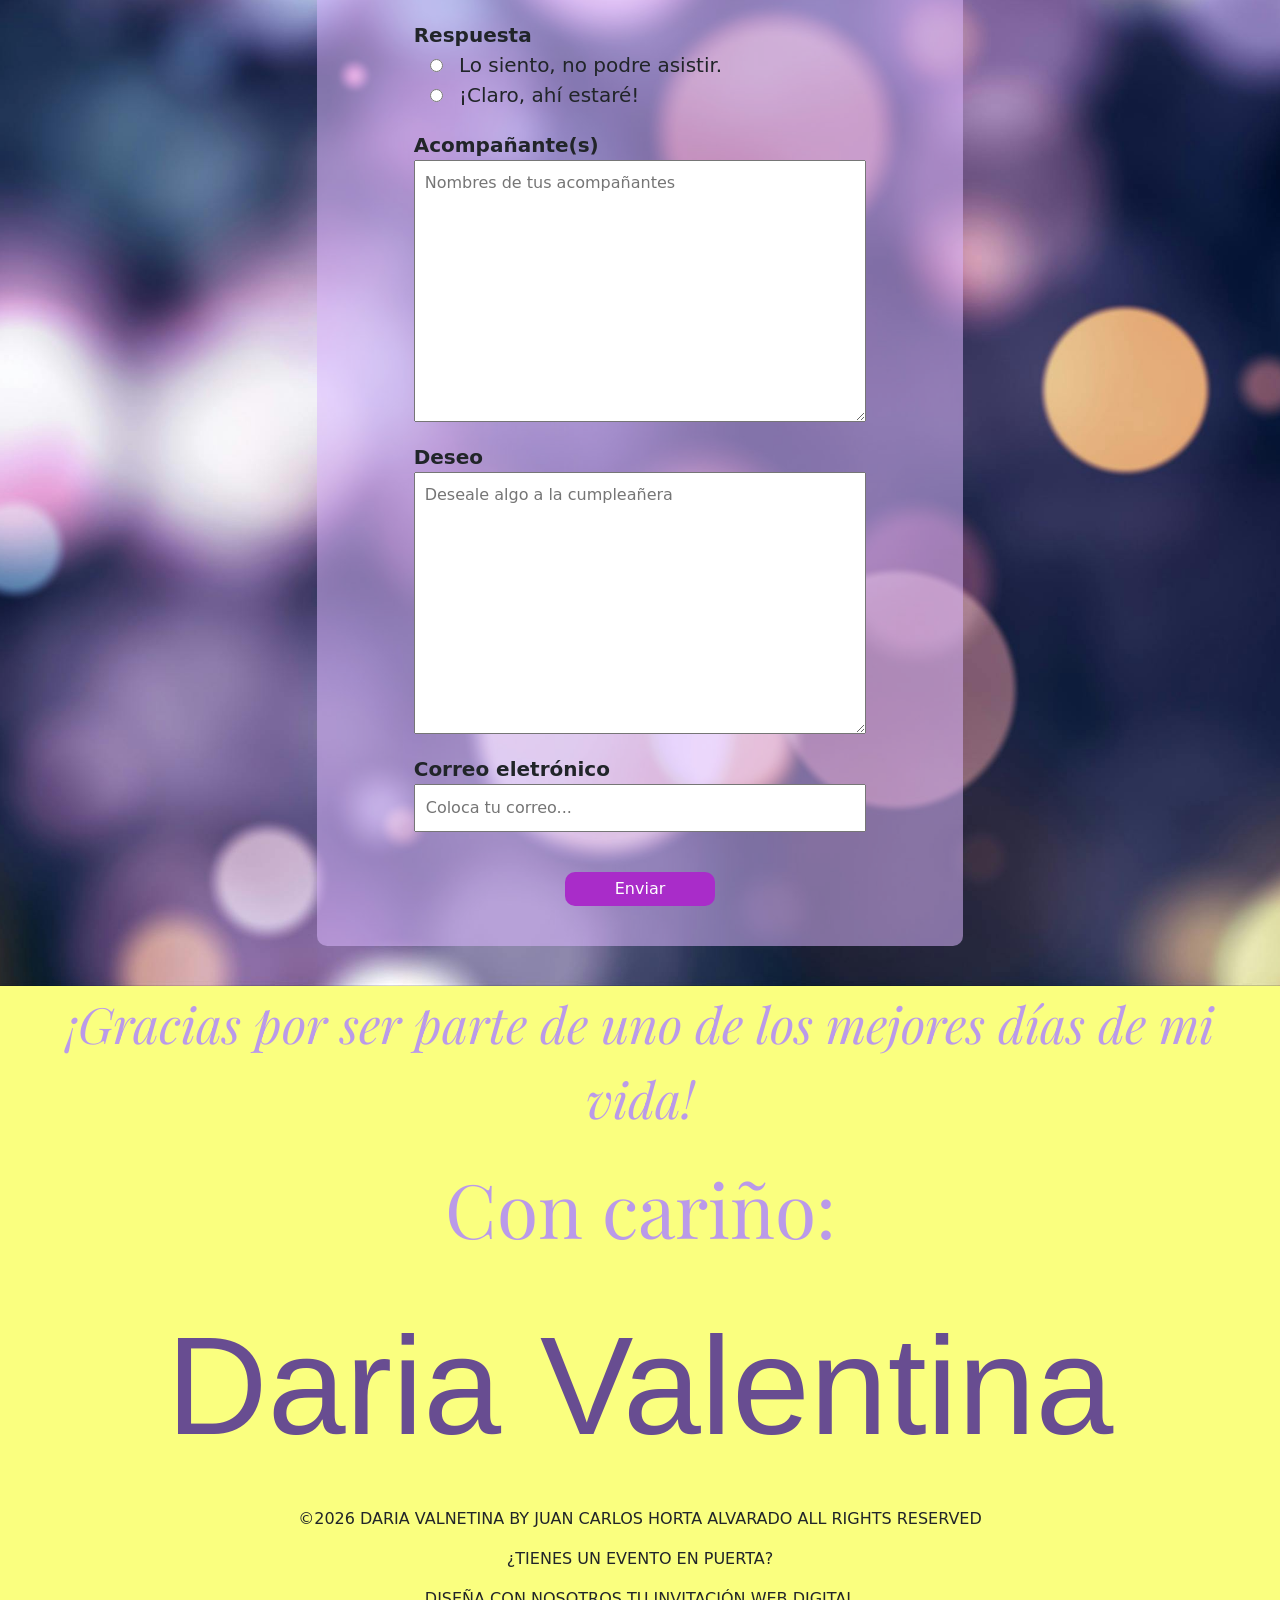
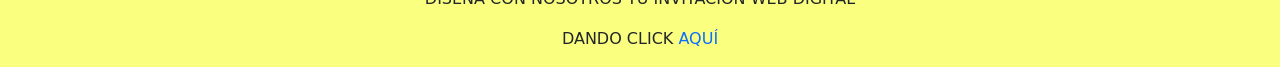
==== commit 36865e02: "Correcion en nombres de abuelos" ====
--- a/index.html
+++ b/index.html
@@ -76,13 +76,13 @@
                     </div>
                     <div class="info-familiares">
                         <div>
-                            <p id="info-familiares-4">Laura Alvarado Vázquez</p>
+                            <p id="info-familiares-4">Marta E. Vázquez Duarte</p>
                         </div>
                         <div>
                             <p id="info-familiares-5">&</p>
                         </div>
                         <div>
-                            <p id="info-familiares-6">Manuel Sánchez Sánchez</p>
+                            <p id="info-familiares-6">José A. Alvarado Pérez</p>
                         </div>
                     </div>
                 </div>
